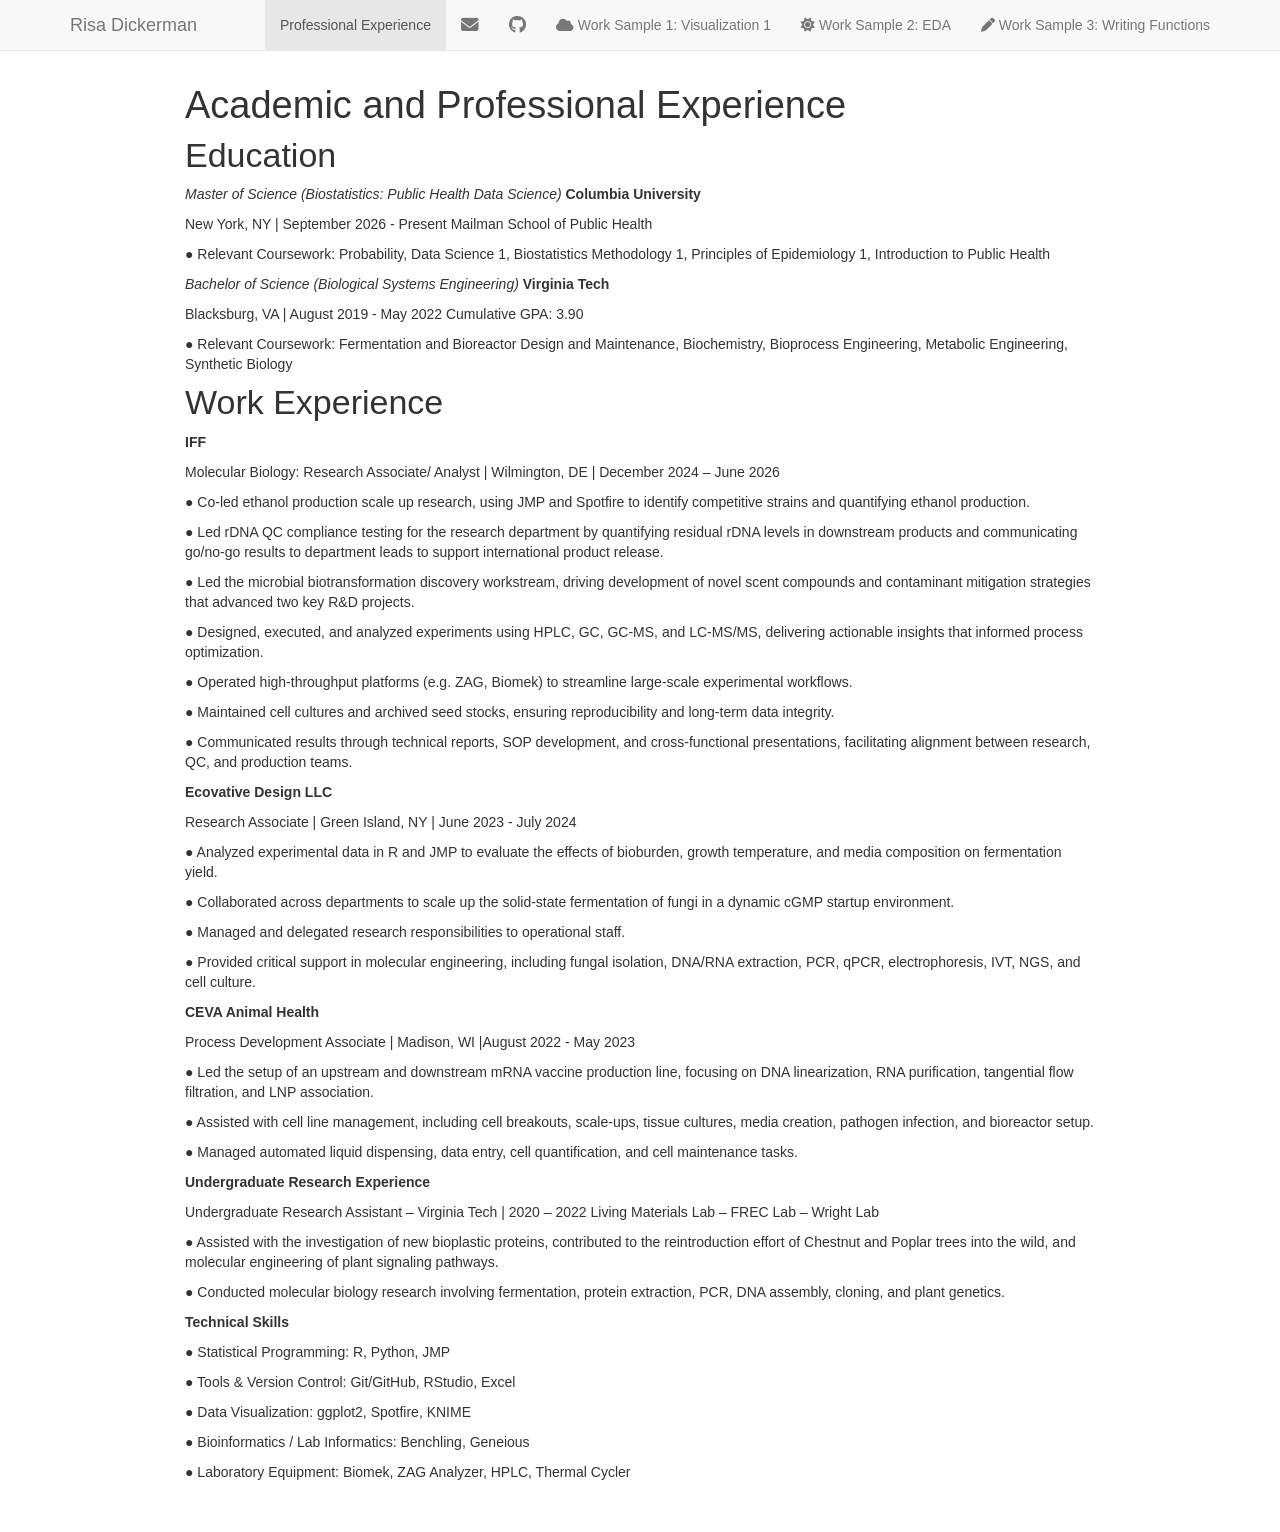
==== about.html @ ecbbe8eb "Problem 1: commit_initial" ====
<!DOCTYPE html>

<html>

<head>

<meta charset="utf-8" />
<meta name="generator" content="pandoc" />
<meta http-equiv="X-UA-Compatible" content="IE=EDGE" />




<title>Academic and Professional Experience</title>

<script src="site_libs/header-attrs-2.32/header-attrs.js"></script>
<script src="site_libs/jquery-3.6.0/jquery-3.6.0.min.js"></script>
<meta name="viewport" content="width=device-width, initial-scale=1" />
<link href="site_libs/bootstrap-3.3.5/css/bootstrap.min.css" rel="stylesheet" />
<script src="site_libs/bootstrap-3.3.5/js/bootstrap.min.js"></script>
<script src="site_libs/bootstrap-3.3.5/shim/html5shiv.min.js"></script>
<script src="site_libs/bootstrap-3.3.5/shim/respond.min.js"></script>
<style>h1 {font-size: 34px;}
       h1.title {font-size: 38px;}
       h2 {font-size: 30px;}
       h3 {font-size: 24px;}
       h4 {font-size: 18px;}
       h5 {font-size: 16px;}
       h6 {font-size: 12px;}
       code {color: inherit; background-color: rgba(0, 0, 0, 0.04);}
       pre:not([class]) { background-color: white }</style>
<script src="site_libs/navigation-1.1/tabsets.js"></script>
<link href="site_libs/highlightjs-9.12.0/default.css" rel="stylesheet" />
<script src="site_libs/highlightjs-9.12.0/highlight.js"></script>
<link href="site_libs/font-awesome-6.5.2/css/all.min.css" rel="stylesheet" />
<link href="site_libs/font-awesome-6.5.2/css/v4-shims.min.css" rel="stylesheet" />

<style type="text/css">
  code{white-space: pre-wrap;}
  span.smallcaps{font-variant: small-caps;}
  span.underline{text-decoration: underline;}
  div.column{display: inline-block; vertical-align: top; width: 50%;}
  div.hanging-indent{margin-left: 1.5em; text-indent: -1.5em;}
  ul.task-list{list-style: none;}
    </style>

<style type="text/css">code{white-space: pre;}</style>
<script type="text/javascript">
if (window.hljs) {
  hljs.configure({languages: []});
  hljs.initHighlightingOnLoad();
  if (document.readyState && document.readyState === "complete") {
    window.setTimeout(function() { hljs.initHighlighting(); }, 0);
  }
}
</script>









<style type = "text/css">
.main-container {
  max-width: 940px;
  margin-left: auto;
  margin-right: auto;
}
img {
  max-width:100%;
}
.tabbed-pane {
  padding-top: 12px;
}
.html-widget {
  margin-bottom: 20px;
}
button.code-folding-btn:focus {
  outline: none;
}
summary {
  display: list-item;
}
details > summary > p:only-child {
  display: inline;
}
pre code {
  padding: 0;
}
</style>


<style type="text/css">
.dropdown-submenu {
  position: relative;
}
.dropdown-submenu>.dropdown-menu {
  top: 0;
  left: 100%;
  margin-top: -6px;
  margin-left: -1px;
  border-radius: 0 6px 6px 6px;
}
.dropdown-submenu:hover>.dropdown-menu {
  display: block;
}
.dropdown-submenu>a:after {
  display: block;
  content: " ";
  float: right;
  width: 0;
  height: 0;
  border-color: transparent;
  border-style: solid;
  border-width: 5px 0 5px 5px;
  border-left-color: #cccccc;
  margin-top: 5px;
  margin-right: -10px;
}
.dropdown-submenu:hover>a:after {
  border-left-color: #adb5bd;
}
.dropdown-submenu.pull-left {
  float: none;
}
.dropdown-submenu.pull-left>.dropdown-menu {
  left: -100%;
  margin-left: 10px;
  border-radius: 6px 0 6px 6px;
}
</style>

<script type="text/javascript">
// manage active state of menu based on current page
$(document).ready(function () {
  // active menu anchor
  href = window.location.pathname
  href = href.substr(href.lastIndexOf('/') + 1)
  if (href === "")
    href = "index.html";
  var menuAnchor = $('a[href="' + href + '"]');

  // mark the anchor link active (and if it's in a dropdown, also mark that active)
  var dropdown = menuAnchor.closest('li.dropdown');
  if (window.bootstrap) { // Bootstrap 4+
    menuAnchor.addClass('active');
    dropdown.find('> .dropdown-toggle').addClass('active');
  } else { // Bootstrap 3
    menuAnchor.parent().addClass('active');
    dropdown.addClass('active');
  }

  // Navbar adjustments
  var navHeight = $(".navbar").first().height() + 15;
  var style = document.createElement('style');
  var pt = "padding-top: " + navHeight + "px; ";
  var mt = "margin-top: -" + navHeight + "px; ";
  var css = "";
  // offset scroll position for anchor links (for fixed navbar)
  for (var i = 1; i <= 6; i++) {
    css += ".section h" + i + "{ " + pt + mt + "}\n";
  }
  style.innerHTML = "body {" + pt + "padding-bottom: 40px; }\n" + css;
  document.head.appendChild(style);
});
</script>

<!-- tabsets -->

<style type="text/css">
.tabset-dropdown > .nav-tabs {
  display: inline-table;
  max-height: 500px;
  min-height: 44px;
  overflow-y: auto;
  border: 1px solid #ddd;
  border-radius: 4px;
}

.tabset-dropdown > .nav-tabs > li.active:before, .tabset-dropdown > .nav-tabs.nav-tabs-open:before {
  content: "\e259";
  font-family: 'Glyphicons Halflings';
  display: inline-block;
  padding: 10px;
  border-right: 1px solid #ddd;
}

.tabset-dropdown > .nav-tabs.nav-tabs-open > li.active:before {
  content: "\e258";
  font-family: 'Glyphicons Halflings';
  border: none;
}

.tabset-dropdown > .nav-tabs > li.active {
  display: block;
}

.tabset-dropdown > .nav-tabs > li > a,
.tabset-dropdown > .nav-tabs > li > a:focus,
.tabset-dropdown > .nav-tabs > li > a:hover {
  border: none;
  display: inline-block;
  border-radius: 4px;
  background-color: transparent;
}

.tabset-dropdown > .nav-tabs.nav-tabs-open > li {
  display: block;
  float: none;
}

.tabset-dropdown > .nav-tabs > li {
  display: none;
}
</style>

<!-- code folding -->




</head>

<body>


<div class="container-fluid main-container">




<div class="navbar navbar-default  navbar-fixed-top" role="navigation">
  <div class="container">
    <div class="navbar-header">
      <button type="button" class="navbar-toggle collapsed" data-toggle="collapse" data-bs-toggle="collapse" data-target="#navbar" data-bs-target="#navbar">
        <span class="icon-bar"></span>
        <span class="icon-bar"></span>
        <span class="icon-bar"></span>
      </button>
      <a class="navbar-brand" href="index.html">Risa Dickerman</a>
    </div>
    <div id="navbar" class="navbar-collapse collapse">
      <ul class="nav navbar-nav">
        
      </ul>
      <ul class="nav navbar-nav navbar-right">
        <li>
  <a href="about.html">Professional Experience</a>
</li>
<li>
  <a href="mailto:&lt;ryd2106@cumc.columbia.edu&gt;">
    <span class="fa fa-envelope fa-lg"></span>
     
  </a>
</li>
<li>
  <a href="http://github.com/risadickerman/">
    <span class="fa fa-github fa-lg"></span>
     
  </a>
</li>
<li>
  <a href="https://github.com/risadickerman/visualization_1">
    <span class="fa fa-solid fa-cloud"></span>
     
    Work Sample 1: Visualization 1
  </a>
</li>
<li>
  <a href="https://github.com/risadickerman/viz_and_eda">
    <span class="fa fa-solid fa-sun"></span>
     
    Work Sample 2: EDA
  </a>
</li>
<li>
  <a href="https://github.com/risadickerman/writing_functions">
    <span class="fa fa-solid fa-pen"></span>
     
    Work Sample 3: Writing Functions
  </a>
</li>
      </ul>
    </div><!--/.nav-collapse -->
  </div><!--/.container -->
</div><!--/.navbar -->

<div id="header">



<h1 class="title toc-ignore">Academic and Professional Experience</h1>

</div>


<div id="education" class="section level1">
<h1>Education</h1>
<p><em>Master of Science (Biostatistics: Public Health Data
Science)</em> <strong>Columbia University</strong></p>
<p>New York, NY | September 2026 - Present Mailman School of Public
Health</p>
<p>● Relevant Coursework: Probability, Data Science 1, Biostatistics
Methodology 1, Principles of Epidemiology 1, Introduction to Public
Health</p>
<p><em>Bachelor of Science (Biological Systems Engineering)</em>
<strong>Virginia Tech</strong></p>
<p>Blacksburg, VA | August 2019 - May 2022 Cumulative GPA: 3.90</p>
<p>● Relevant Coursework: Fermentation and Bioreactor Design and
Maintenance, Biochemistry, Bioprocess Engineering, Metabolic
Engineering, Synthetic Biology</p>
</div>
<div id="work-experience" class="section level1">
<h1>Work Experience</h1>
<p><strong>IFF</strong></p>
<p>Molecular Biology: Research Associate/ Analyst | Wilmington, DE |
December 2024 – June 2026</p>
<p>● Co-led ethanol production scale up research, using JMP and Spotfire
to identify competitive strains and quantifying ethanol production.</p>
<p>● Led rDNA QC compliance testing for the research department by
quantifying residual rDNA levels in downstream products and
communicating go/no-go results to department leads to support
international product release.</p>
<p>● Led the microbial biotransformation discovery workstream, driving
development of novel scent compounds and contaminant mitigation
strategies that advanced two key R&amp;D projects.</p>
<p>● Designed, executed, and analyzed experiments using HPLC, GC, GC-MS,
and LC-MS/MS, delivering actionable insights that informed process
optimization.</p>
<p>● Operated high-throughput platforms (e.g. ZAG, Biomek) to streamline
large-scale experimental workflows.</p>
<p>● Maintained cell cultures and archived seed stocks, ensuring
reproducibility and long-term data integrity.</p>
<p>● Communicated results through technical reports, SOP development,
and cross-functional presentations, facilitating alignment between
research, QC, and production teams.</p>
<p><strong>Ecovative Design LLC</strong></p>
<p>Research Associate | Green Island, NY | June 2023 - July 2024</p>
<p>● Analyzed experimental data in R and JMP to evaluate the effects of
bioburden, growth temperature, and media composition on fermentation
yield.</p>
<p>● Collaborated across departments to scale up the solid-state
fermentation of fungi in a dynamic cGMP startup environment.</p>
<p>● Managed and delegated research responsibilities to operational
staff.</p>
<p>● Provided critical support in molecular engineering, including
fungal isolation, DNA/RNA extraction, PCR, qPCR, electrophoresis, IVT,
NGS, and cell culture.</p>
<p><strong>CEVA Animal Health</strong></p>
<p>Process Development Associate | Madison, WI |August 2022 - May
2023</p>
<p>● Led the setup of an upstream and downstream mRNA vaccine production
line, focusing on DNA linearization, RNA purification, tangential flow
filtration, and LNP association.</p>
<p>● Assisted with cell line management, including cell breakouts,
scale-ups, tissue cultures, media creation, pathogen infection, and
bioreactor setup.</p>
<p>● Managed automated liquid dispensing, data entry, cell
quantification, and cell maintenance tasks.</p>
<p><strong>Undergraduate Research Experience</strong></p>
<p>Undergraduate Research Assistant – Virginia Tech | 2020 – 2022 Living
Materials Lab – FREC Lab – Wright Lab</p>
<p>● Assisted with the investigation of new bioplastic proteins,
contributed to the reintroduction effort of Chestnut and Poplar trees
into the wild, and molecular engineering of plant signaling
pathways.</p>
<p>● Conducted molecular biology research involving fermentation,
protein extraction, PCR, DNA assembly, cloning, and plant genetics.</p>
<p><strong>Technical Skills</strong></p>
<p>● Statistical Programming: R, Python, JMP</p>
<p>● Tools &amp; Version Control: Git/GitHub, RStudio, Excel</p>
<p>● Data Visualization: ggplot2, Spotfire, KNIME</p>
<p>● Bioinformatics / Lab Informatics: Benchling, Geneious</p>
<p>● Laboratory Equipment: Biomek, ZAG Analyzer, HPLC, Thermal
Cycler</p>
</div>




</div>

<script>

// add bootstrap table styles to pandoc tables
function bootstrapStylePandocTables() {
  $('tr.odd').parent('tbody').parent('table').addClass('table table-condensed');
}
$(document).ready(function () {
  bootstrapStylePandocTables();
});


</script>

<!-- tabsets -->

<script>
$(document).ready(function () {
  window.buildTabsets("TOC");
});

$(document).ready(function () {
  $('.tabset-dropdown > .nav-tabs > li').click(function () {
    $(this).parent().toggleClass('nav-tabs-open');
  });
});
</script>

<!-- code folding -->


<!-- dynamically load mathjax for compatibility with self-contained -->
<script>
  (function () {
    var script = document.createElement("script");
    script.type = "text/javascript";
    script.src  = "https://mathjax.rstudio.com/latest/MathJax.js?config=TeX-AMS-MML_HTMLorMML";
    document.getElementsByTagName("head")[0].appendChild(script);
  })();
</script>

</body>
</html>
---- site_libs/highlightjs-9.12.0/default.css ----
.hljs-literal {
  color: #990073;
}

.hljs-number {
  color: #099;
}

.hljs-comment {
  color: #998;
  font-style: italic;
}

.hljs-keyword {
  color: #900;
  font-weight: bold;
}

.hljs-string {
  color: #d14;
}
---- site_libs/font-awesome-6.5.2/css/v4-shims.min.css ----
/*!
 * Font Awesome Free 6.5.2 by @fontawesome - https://fontawesome.com
 * License - https://fontawesome.com/license/free (Icons: CC BY 4.0, Fonts: SIL OFL 1.1, Code: MIT License)
 * Copyright 2024 Fonticons, Inc.
 */
.fa.fa-glass:before{content:"\f000"}.fa.fa-envelope-o{font-family:"Font Awesome 6 Free";font-weight:400}.fa.fa-envelope-o:before{content:"\f0e0"}.fa.fa-star-o{font-family:"Font Awesome 6 Free";font-weight:400}.fa.fa-star-o:before{content:"\f005"}.fa.fa-close:before,.fa.fa-remove:before{content:"\f00d"}.fa.fa-gear:before{content:"\f013"}.fa.fa-trash-o{font-family:"Font Awesome 6 Free";font-weight:400}.fa.fa-trash-o:before{content:"\f2ed"}.fa.fa-home:before{content:"\f015"}.fa.fa-file-o{font-family:"Font Awesome 6 Free";font-weight:400}.fa.fa-file-o:before{content:"\f15b"}.fa.fa-clock-o{font-family:"Font Awesome 6 Free";font-weight:400}.fa.fa-clock-o:before{content:"\f017"}.fa.fa-arrow-circle-o-down{font-family:"Font Awesome 6 Free";font-weight:400}.fa.fa-arrow-circle-o-down:before{content:"\f358"}.fa.fa-arrow-circle-o-up{font-family:"Font Awesome 6 Free";font-weight:400}.fa.fa-arrow-circle-o-up:before{content:"\f35b"}.fa.fa-play-circle-o{font-family:"Font Awesome 6 Free";font-weight:400}.fa.fa-play-circle-o:before{content:"\f144"}.fa.fa-repeat:before,.fa.fa-rotate-right:before{content:"\f01e"}.fa.fa-refresh:before{content:"\f021"}.fa.fa-list-alt{font-family:"Font Awesome 6 Free";font-weight:400}.fa.fa-list-alt:before{content:"\f022"}.fa.fa-dedent:before{content:"\f03b"}.fa.fa-video-camera:before{content:"\f03d"}.fa.fa-picture-o{font-family:"Font Awesome 6 Free";font-weight:400}.fa.fa-picture-o:before{content:"\f03e"}.fa.fa-photo{font-family:"Font Awesome 6 Free";font-weight:400}.fa.fa-photo:before{content:"\f03e"}.fa.fa-image{font-family:"Font Awesome 6 Free";font-weight:400}.fa.fa-image:before{content:"\f03e"}.fa.fa-map-marker:before{content:"\f3c5"}.fa.fa-pencil-square-o{font-family:"Font Awesome 6 Free";font-weight:400}.fa.fa-pencil-square-o:before{content:"\f044"}.fa.fa-edit{font-family:"Font Awesome 6 Free";font-weight:400}.fa.fa-edit:before{content:"\f044"}.fa.fa-share-square-o:before{content:"\f14d"}.fa.fa-check-square-o{font-family:"Font Awesome 6 Free";font-weight:400}.fa.fa-check-square-o:before{content:"\f14a"}.fa.fa-arrows:before{content:"\f0b2"}.fa.fa-times-circle-o{font-family:"Font Awesome 6 Free";font-weight:400}.fa.fa-times-circle-o:before{content:"\f057"}.fa.fa-check-circle-o{font-family:"Font Awesome 6 Free";font-weight:400}.fa.fa-check-circle-o:before{content:"\f058"}.fa.fa-mail-forward:before{content:"\f064"}.fa.fa-expand:before{content:"\f424"}.fa.fa-compress:before{content:"\f422"}.fa.fa-eye,.fa.fa-eye-slash{font-family:"Font Awesome 6 Free";font-weight:400}.fa.fa-warning:before{content:"\f071"}.fa.fa-calendar:before{content:"\f073"}.fa.fa-arrows-v:before{content:"\f338"}.fa.fa-arrows-h:before{content:"\f337"}.fa.fa-bar-chart-o:before,.fa.fa-bar-chart:before{content:"\e0e3"}.fa.fa-twitter-square{font-family:"Font Awesome 6 Brands";font-weight:400}.fa.fa-twitter-square:before{content:"\f081"}.fa.fa-facebook-square{font-family:"Font Awesome 6 Brands";font-weight:400}.fa.fa-facebook-square:before{content:"\f082"}.fa.fa-gears:before{content:"\f085"}.fa.fa-thumbs-o-up{font-family:"Font Awesome 6 Free";font-weight:400}.fa.fa-thumbs-o-up:before{content:"\f164"}.fa.fa-thumbs-o-down{font-family:"Font Awesome 6 Free";font-weight:400}.fa.fa-thumbs-o-down:before{content:"\f165"}.fa.fa-heart-o{font-family:"Font Awesome 6 Free";font-weight:400}.fa.fa-heart-o:before{content:"\f004"}.fa.fa-sign-out:before{content:"\f2f5"}.fa.fa-linkedin-square{font-family:"Font Awesome 6 Brands";font-weight:400}.fa.fa-linkedin-square:before{content:"\f08c"}.fa.fa-thumb-tack:before{content:"\f08d"}.fa.fa-external-link:before{content:"\f35d"}.fa.fa-sign-in:before{content:"\f2f6"}.fa.fa-github-square{font-family:"Font Awesome 6 Brands";font-weight:400}.fa.fa-github-square:before{content:"\f092"}.fa.fa-lemon-o{font-family:"Font Awesome 6 Free";font-weight:400}.fa.fa-lemon-o:before{content:"\f094"}.fa.fa-square-o{font-family:"Font Awesome 6 Free";font-weight:400}.fa.fa-square-o:before{content:"\f0c8"}.fa.fa-bookmark-o{font-family:"Font Awesome 6 Free";font-weight:400}.fa.fa-bookmark-o:before{content:"\f02e"}.fa.fa-facebook,.fa.fa-twitter{font-family:"Font Awesome 6 Brands";font-weight:400}.fa.fa-facebook:before{content:"\f39e"}.fa.fa-facebook-f{font-family:"Font Awesome 6 Brands";font-weight:400}.fa.fa-facebook-f:before{content:"\f39e"}.fa.fa-github{font-family:"Font Awesome 6 Brands";font-weight:400}.fa.fa-credit-card{font-family:"Font Awesome 6 Free";font-weight:400}.fa.fa-feed:before{content:"\f09e"}.fa.fa-hdd-o{font-family:"Font Awesome 6 Free";font-weight:400}.fa.fa-hdd-o:before{content:"\f0a0"}.fa.fa-hand-o-right{font-family:"Font Awesome 6 Free";font-weight:400}.fa.fa-hand-o-right:before{content:"\f0a4"}.fa.fa-hand-o-left{font-family:"Font Awesome 6 Free";font-weight:400}.fa.fa-hand-o-left:before{content:"\f0a5"}.fa.fa-hand-o-up{font-family:"Font Awesome 6 Free";font-weight:400}.fa.fa-hand-o-up:before{content:"\f0a6"}.fa.fa-hand-o-down{font-family:"Font Awesome 6 Free";font-weight:400}.fa.fa-hand-o-down:before{content:"\f0a7"}.fa.fa-globe:before{content:"\f57d"}.fa.fa-tasks:before{content:"\f828"}.fa.fa-arrows-alt:before{content:"\f31e"}.fa.fa-group:before{content:"\f0c0"}.fa.fa-chain:before{content:"\f0c1"}.fa.fa-cut:before{content:"\f0c4"}.fa.fa-files-o{font-family:"Font Awesome 6 Free";font-weight:400}.fa.fa-files-o:before{content:"\f0c5"}.fa.fa-floppy-o{font-family:"Font Awesome 6 Free";font-weight:400}.fa.fa-floppy-o:before{content:"\f0c7"}.fa.fa-save{font-family:"Font Awesome 6 Free";font-weight:400}.fa.fa-save:before{content:"\f0c7"}.fa.fa-navicon:before,.fa.fa-reorder:before{content:"\f0c9"}.fa.fa-magic:before{content:"\e2ca"}.fa.fa-pinterest,.fa.fa-pinterest-square{font-family:"Font Awesome 6 Brands";font-weight:400}.fa.fa-pinterest-square:before{content:"\f0d3"}.fa.fa-google-plus-square{font-family:"Font Awesome 6 Brands";font-weight:400}.fa.fa-google-plus-square:before{content:"\f0d4"}.fa.fa-google-plus{font-family:"Font Awesome 6 Brands";font-weight:400}.fa.fa-google-plus:before{content:"\f0d5"}.fa.fa-money:before{content:"\f3d1"}.fa.fa-unsorted:before{content:"\f0dc"}.fa.fa-sort-desc:before{content:"\f0dd"}.fa.fa-sort-asc:before{content:"\f0de"}.fa.fa-linkedin{font-family:"Font Awesome 6 Brands";font-weight:400}.fa.fa-linkedin:before{content:"\f0e1"}.fa.fa-rotate-left:before{content:"\f0e2"}.fa.fa-legal:before{content:"\f0e3"}.fa.fa-dashboard:before,.fa.fa-tachometer:before{content:"\f625"}.fa.fa-comment-o{font-family:"Font Awesome 6 Free";font-weight:400}.fa.fa-comment-o:before{content:"\f075"}.fa.fa-comments-o{font-family:"Font Awesome 6 Free";font-weight:400}.fa.fa-comments-o:before{content:"\f086"}.fa.fa-flash:before{content:"\f0e7"}.fa.fa-clipboard:before{content:"\f0ea"}.fa.fa-lightbulb-o{font-family:"Font Awesome 6 Free";font-weight:400}.fa.fa-lightbulb-o:before{content:"\f0eb"}.fa.fa-exchange:before{content:"\f362"}.fa.fa-cloud-download:before{content:"\f0ed"}.fa.fa-cloud-upload:before{content:"\f0ee"}.fa.fa-bell-o{font-family:"Font Awesome 6 Free";font-weight:400}.fa.fa-bell-o:before{content:"\f0f3"}.fa.fa-cutlery:before{content:"\f2e7"}.fa.fa-file-text-o{font-family:"Font Awesome 6 Free";font-weight:400}.fa.fa-file-text-o:before{content:"\f15c"}.fa.fa-building-o{font-family:"Font Awesome 6 Free";font-weight:400}.fa.fa-building-o:before{content:"\f1ad"}.fa.fa-hospital-o{font-family:"Font Awesome 6 Free";font-weight:400}.fa.fa-hospital-o:before{content:"\f0f8"}.fa.fa-tablet:before{content:"\f3fa"}.fa.fa-mobile-phone:before,.fa.fa-mobile:before{content:"\f3cd"}.fa.fa-circle-o{font-family:"Font Awesome 6 Free";font-weight:400}.fa.fa-circle-o:before{content:"\f111"}.fa.fa-mail-reply:before{content:"\f3e5"}.fa.fa-github-alt{font-family:"Font Awesome 6 Brands";font-weight:400}.fa.fa-folder-o{font-family:"Font Awesome 6 Free";font-weight:400}.fa.fa-folder-o:before{content:"\f07b"}.fa.fa-folder-open-o{font-family:"Font Awesome 6 Free";font-weight:400}.fa.fa-folder-open-o:before{content:"\f07c"}.fa.fa-smile-o{font-family:"Font Awesome 6 Free";font-weight:400}.fa.fa-smile-o:before{content:"\f118"}.fa.fa-frown-o{font-family:"Font Awesome 6 Free";font-weight:400}.fa.fa-frown-o:before{content:"\f119"}.fa.fa-meh-o{font-family:"Font Awesome 6 Free";font-weight:400}.fa.fa-meh-o:before{content:"\f11a"}.fa.fa-keyboard-o{font-family:"Font Awesome 6 Free";font-weight:400}.fa.fa-keyboard-o:before{content:"\f11c"}.fa.fa-flag-o{font-family:"Font Awesome 6 Free";font-weight:400}.fa.fa-flag-o:before{content:"\f024"}.fa.fa-mail-reply-all:before{content:"\f122"}.fa.fa-star-half-o{font-family:"Font Awesome 6 Free";font-weight:400}.fa.fa-star-half-o:before{content:"\f5c0"}.fa.fa-star-half-empty{font-family:"Font Awesome 6 Free";font-weight:400}.fa.fa-star-half-empty:before{content:"\f5c0"}.fa.fa-star-half-full{font-family:"Font Awesome 6 Free";font-weight:400}.fa.fa-star-half-full:before{content:"\f5c0"}.fa.fa-code-fork:before{content:"\f126"}.fa.fa-chain-broken:before,.fa.fa-unlink:before{content:"\f127"}.fa.fa-calendar-o{font-family:"Font Awesome 6 Free";font-weight:400}.fa.fa-calendar-o:before{content:"\f133"}.fa.fa-css3,.fa.fa-html5,.fa.fa-maxcdn{font-family:"Font Awesome 6 Brands";font-weight:400}.fa.fa-unlock-alt:before{content:"\f09c"}.fa.fa-minus-square-o{font-family:"Font Awesome 6 Free";font-weight:400}.fa.fa-minus-square-o:before{content:"\f146"}.fa.fa-level-up:before{content:"\f3bf"}.fa.fa-level-down:before{content:"\f3be"}.fa.fa-pencil-square:before{content:"\f14b"}.fa.fa-external-link-square:before{content:"\f360"}.fa.fa-compass{font-family:"Font Awesome 6 Free";font-weight:400}.fa.fa-caret-square-o-down{font-family:"Font Awesome 6 Free";font-weight:400}.fa.fa-caret-square-o-down:before{content:"\f150"}.fa.fa-toggle-down{font-family:"Font Awesome 6 Free";font-weight:400}.fa.fa-toggle-down:before{content:"\f150"}.fa.fa-caret-square-o-up{font-family:"Font Awesome 6 Free";font-weight:400}.fa.fa-caret-square-o-up:before{content:"\f151"}.fa.fa-toggle-up{font-family:"Font Awesome 6 Free";font-weight:400}.fa.fa-toggle-up:before{content:"\f151"}.fa.fa-caret-square-o-right{font-family:"Font Awesome 6 Free";font-weight:400}.fa.fa-caret-square-o-right:before{content:"\f152"}.fa.fa-toggle-right{font-family:"Font Awesome 6 Free";font-weight:400}.fa.fa-toggle-right:before{content:"\f152"}.fa.fa-eur:before,.fa.fa-euro:before{content:"\f153"}.fa.fa-gbp:before{content:"\f154"}.fa.fa-dollar:before,.fa.fa-usd:before{content:"\24"}.fa.fa-inr:before,.fa.fa-rupee:before{content:"\e1bc"}.fa.fa-cny:before,.fa.fa-jpy:before,.fa.fa-rmb:before,.fa.fa-yen:before{content:"\f157"}.fa.fa-rouble:before,.fa.fa-rub:before,.fa.fa-ruble:before{content:"\f158"}.fa.fa-krw:before,.fa.fa-won:before{content:"\f159"}.fa.fa-bitcoin,.fa.fa-btc{font-family:"Font Awesome 6 Brands";font-weight:400}.fa.fa-bitcoin:before{content:"\f15a"}.fa.fa-file-text:before{content:"\f15c"}.fa.fa-sort-alpha-asc:before{content:"\f15d"}.fa.fa-sort-alpha-desc:before{content:"\f881"}.fa.fa-sort-amount-asc:before{content:"\f884"}.fa.fa-sort-amount-desc:before{content:"\f160"}.fa.fa-sort-numeric-asc:before{content:"\f162"}.fa.fa-sort-numeric-desc:before{content:"\f886"}.fa.fa-youtube-square{font-family:"Font Awesome 6 Brands";font-weight:400}.fa.fa-youtube-square:before{content:"\f431"}.fa.fa-xing,.fa.fa-xing-square,.fa.fa-youtube{font-family:"Font Awesome 6 Brands";font-weight:400}.fa.fa-xing-square:before{content:"\f169"}.fa.fa-youtube-play{font-family:"Font Awesome 6 Brands";font-weight:400}.fa.fa-youtube-play:before{content:"\f167"}.fa.fa-adn,.fa.fa-bitbucket,.fa.fa-bitbucket-square,.fa.fa-dropbox,.fa.fa-flickr,.fa.fa-instagram,.fa.fa-stack-overflow{font-family:"Font Awesome 6 Brands";font-weight:400}.fa.fa-bitbucket-square:before{content:"\f171"}.fa.fa-tumblr,.fa.fa-tumblr-square{font-family:"Font Awesome 6 Brands";font-weight:400}.fa.fa-tumblr-square:before{content:"\f174"}.fa.fa-long-arrow-down:before{content:"\f309"}.fa.fa-long-arrow-up:before{content:"\f30c"}.fa.fa-long-arrow-left:before{content:"\f30a"}.fa.fa-long-arrow-right:before{content:"\f30b"}.fa.fa-android,.fa.fa-apple,.fa.fa-dribbble,.fa.fa-foursquare,.fa.fa-gittip,.fa.fa-gratipay,.fa.fa-linux,.fa.fa-skype,.fa.fa-trello,.fa.fa-windows{font-family:"Font Awesome 6 Brands";font-weight:400}.fa.fa-gittip:before{content:"\f184"}.fa.fa-sun-o{font-family:"Font Awesome 6 Free";font-weight:400}.fa.fa-sun-o:before{content:"\f185"}.fa.fa-moon-o{font-family:"Font Awesome 6 Free";font-weight:400}.fa.fa-moon-o:before{content:"\f186"}.fa.fa-pagelines,.fa.fa-renren,.fa.fa-stack-exchange,.fa.fa-vk,.fa.fa-weibo{font-family:"Font Awesome 6 Brands";font-weight:400}.fa.fa-arrow-circle-o-right{font-family:"Font Awesome 6 Free";font-weight:400}.fa.fa-arrow-circle-o-right:before{content:"\f35a"}.fa.fa-arrow-circle-o-left{font-family:"Font Awesome 6 Free";font-weight:400}.fa.fa-arrow-circle-o-left:before{content:"\f359"}.fa.fa-caret-square-o-left{font-family:"Font Awesome 6 Free";font-weight:400}.fa.fa-caret-square-o-left:before{content:"\f191"}.fa.fa-toggle-left{font-family:"Font Awesome 6 Free";font-weight:400}.fa.fa-toggle-left:before{content:"\f191"}.fa.fa-dot-circle-o{font-family:"Font Awesome 6 Free";font-weight:400}.fa.fa-dot-circle-o:before{content:"\f192"}.fa.fa-vimeo-square{font-family:"Font Awesome 6 Brands";font-weight:400}.fa.fa-vimeo-square:before{content:"\f194"}.fa.fa-try:before,.fa.fa-turkish-lira:before{content:"\e2bb"}.fa.fa-plus-square-o{font-family:"Font Awesome 6 Free";font-weight:400}.fa.fa-plus-square-o:before{content:"\f0fe"}.fa.fa-openid,.fa.fa-slack,.fa.fa-wordpress{font-family:"Font Awesome 6 Brands";font-weight:400}.fa.fa-bank:before,.fa.fa-institution:before{content:"\f19c"}.fa.fa-mortar-board:before{content:"\f19d"}.fa.fa-google,.fa.fa-reddit,.fa.fa-reddit-square,.fa.fa-yahoo{font-family:"Font Awesome 6 Brands";font-weight:400}.fa.fa-reddit-square:before{content:"\f1a2"}.fa.fa-behance,.fa.fa-behance-square,.fa.fa-delicious,.fa.fa-digg,.fa.fa-drupal,.fa.fa-joomla,.fa.fa-pied-piper-alt,.fa.fa-pied-piper-pp,.fa.fa-stumbleupon,.fa.fa-stumbleupon-circle{font-family:"Font Awesome 6 Brands";font-weight:400}.fa.fa-behance-square:before{content:"\f1b5"}.fa.fa-steam,.fa.fa-steam-square{font-family:"Font Awesome 6 Brands";font-weight:400}.fa.fa-steam-square:before{content:"\f1b7"}.fa.fa-automobile:before{content:"\f1b9"}.fa.fa-cab:before{content:"\f1ba"}.fa.fa-deviantart,.fa.fa-soundcloud,.fa.fa-spotify{font-family:"Font Awesome 6 Brands";font-weight:400}.fa.fa-file-pdf-o{font-family:"Font Awesome 6 Free";font-weight:400}.fa.fa-file-pdf-o:before{content:"\f1c1"}.fa.fa-file-word-o{font-family:"Font Awesome 6 Free";font-weight:400}.fa.fa-file-word-o:before{content:"\f1c2"}.fa.fa-file-excel-o{font-family:"Font Awesome 6 Free";font-weight:400}.fa.fa-file-excel-o:before{content:"\f1c3"}.fa.fa-file-powerpoint-o{font-family:"Font Awesome 6 Free";font-weight:400}.fa.fa-file-powerpoint-o:before{content:"\f1c4"}.fa.fa-file-image-o{font-family:"Font Awesome 6 Free";font-weight:400}.fa.fa-file-image-o:before{content:"\f1c5"}.fa.fa-file-photo-o{font-family:"Font Awesome 6 Free";font-weight:400}.fa.fa-file-photo-o:before{content:"\f1c5"}.fa.fa-file-picture-o{font-family:"Font Awesome 6 Free";font-weight:400}.fa.fa-file-picture-o:before{content:"\f1c5"}.fa.fa-file-archive-o{font-family:"Font Awesome 6 Free";font-weight:400}.fa.fa-file-archive-o:before{content:"\f1c6"}.fa.fa-file-zip-o{font-family:"Font Awesome 6 Free";font-weight:400}.fa.fa-file-zip-o:before{content:"\f1c6"}.fa.fa-file-audio-o{font-family:"Font Awesome 6 Free";font-weight:400}.fa.fa-file-audio-o:before{content:"\f1c7"}.fa.fa-file-sound-o{font-family:"Font Awesome 6 Free";font-weight:400}.fa.fa-file-sound-o:before{content:"\f1c7"}.fa.fa-file-video-o{font-family:"Font Awesome 6 Free";font-weight:400}.fa.fa-file-video-o:before{content:"\f1c8"}.fa.fa-file-movie-o{font-family:"Font Awesome 6 Free";font-weight:400}.fa.fa-file-movie-o:before{content:"\f1c8"}.fa.fa-file-code-o{font-family:"Font Awesome 6 Free";font-weight:400}.fa.fa-file-code-o:before{content:"\f1c9"}.fa.fa-codepen,.fa.fa-jsfiddle,.fa.fa-vine{font-family:"Font Awesome 6 Brands";font-weight:400}.fa.fa-life-bouy:before,.fa.fa-life-buoy:before,.fa.fa-life-saver:before,.fa.fa-support:before{content:"\f1cd"}.fa.fa-circle-o-notch:before{content:"\f1ce"}.fa.fa-ra,.fa.fa-rebel{font-family:"Font Awesome 6 Brands";font-weight:400}.fa.fa-ra:before{content:"\f1d0"}.fa.fa-resistance{font-family:"Font Awesome 6 Brands";font-weight:400}.fa.fa-resistance:before{content:"\f1d0"}.fa.fa-empire,.fa.fa-ge{font-family:"Font Awesome 6 Brands";font-weight:400}.fa.fa-ge:before{content:"\f1d1"}.fa.fa-git-square{font-family:"Font Awesome 6 Brands";font-weight:400}.fa.fa-git-square:before{content:"\f1d2"}.fa.fa-git,.fa.fa-hacker-news,.fa.fa-y-combinator-square{font-family:"Font Awesome 6 Brands";font-weight:400}.fa.fa-y-combinator-square:before{content:"\f1d4"}.fa.fa-yc-square{font-family:"Font Awesome 6 Brands";font-weight:400}.fa.fa-yc-square:before{content:"\f1d4"}.fa.fa-qq,.fa.fa-tencent-weibo,.fa.fa-wechat,.fa.fa-weixin{font-family:"Font Awesome 6 Brands";font-weight:400}.fa.fa-wechat:before{content:"\f1d7"}.fa.fa-send:before{content:"\f1d8"}.fa.fa-paper-plane-o{font-family:"Font Awesome 6 Free";font-weight:400}.fa.fa-paper-plane-o:before{content:"\f1d8"}.fa.fa-send-o{font-family:"Font Awesome 6 Free";font-weight:400}.fa.fa-send-o:before{content:"\f1d8"}.fa.fa-circle-thin{font-family:"Font Awesome 6 Free";font-weight:400}.fa.fa-circle-thin:before{content:"\f111"}.fa.fa-header:before{content:"\f1dc"}.fa.fa-futbol-o{font-family:"Font Awesome 6 Free";font-weight:400}.fa.fa-futbol-o:before{content:"\f1e3"}.fa.fa-soccer-ball-o{font-family:"Font Awesome 6 Free";font-weight:400}.fa.fa-soccer-ball-o:before{content:"\f1e3"}.fa.fa-slideshare,.fa.fa-twitch,.fa.fa-yelp{font-family:"Font Awesome 6 Brands";font-weight:400}.fa.fa-newspaper-o{font-family:"Font Awesome 6 Free";font-weight:400}.fa.fa-newspaper-o:before{content:"\f1ea"}.fa.fa-cc-amex,.fa.fa-cc-discover,.fa.fa-cc-mastercard,.fa.fa-cc-paypal,.fa.fa-cc-stripe,.fa.fa-cc-visa,.fa.fa-google-wallet,.fa.fa-paypal{font-family:"Font Awesome 6 Brands";font-weight:400}.fa.fa-bell-slash-o{font-family:"Font Awesome 6 Free";font-weight:400}.fa.fa-bell-slash-o:before{content:"\f1f6"}.fa.fa-trash:before{content:"\f2ed"}.fa.fa-copyright{font-family:"Font Awesome 6 Free";font-weight:400}.fa.fa-eyedropper:before{content:"\f1fb"}.fa.fa-area-chart:before{content:"\f1fe"}.fa.fa-pie-chart:before{content:"\f200"}.fa.fa-line-chart:before{content:"\f201"}.fa.fa-lastfm,.fa.fa-lastfm-square{font-family:"Font Awesome 6 Brands";font-weight:400}.fa.fa-lastfm-square:before{content:"\f203"}.fa.fa-angellist,.fa.fa-ioxhost{font-family:"Font Awesome 6 Brands";font-weight:400}.fa.fa-cc{font-family:"Font Awesome 6 Free";font-weight:400}.fa.fa-cc:before{content:"\f20a"}.fa.fa-ils:before,.fa.fa-shekel:before,.fa.fa-sheqel:before{content:"\f20b"}.fa.fa-buysellads,.fa.fa-connectdevelop,.fa.fa-dashcube,.fa.fa-forumbee,.fa.fa-leanpub,.fa.fa-sellsy,.fa.fa-shirtsinbulk,.fa.fa-simplybuilt,.fa.fa-skyatlas{font-family:"Font Awesome 6 Brands";font-weight:400}.fa.fa-diamond{font-family:"Font Awesome 6 Free";font-weight:400}.fa.fa-diamond:before{content:"\f3a5"}.fa.fa-intersex:before,.fa.fa-transgender:before{content:"\f224"}.fa.fa-transgender-alt:before{content:"\f225"}.fa.fa-facebook-official{font-family:"Font Awesome 6 Brands";font-weight:400}.fa.fa-facebook-official:before{content:"\f09a"}.fa.fa-pinterest-p,.fa.fa-whatsapp{font-family:"Font Awesome 6 Brands";font-weight:400}.fa.fa-hotel:before{content:"\f236"}.fa.fa-medium,.fa.fa-viacoin,.fa.fa-y-combinator,.fa.fa-yc{font-family:"Font Awesome 6 Brands";font-weight:400}.fa.fa-yc:before{content:"\f23b"}.fa.fa-expeditedssl,.fa.fa-opencart,.fa.fa-optin-monster{font-family:"Font Awesome 6 Brands";font-weight:400}.fa.fa-battery-4:before,.fa.fa-battery:before{content:"\f240"}.fa.fa-battery-3:before{content:"\f241"}.fa.fa-battery-2:before{content:"\f242"}.fa.fa-battery-1:before{content:"\f243"}.fa.fa-battery-0:before{content:"\f244"}.fa.fa-object-group,.fa.fa-object-ungroup,.fa.fa-sticky-note-o{font-family:"Font Awesome 6 Free";font-weight:400}.fa.fa-sticky-note-o:before{content:"\f249"}.fa.fa-cc-diners-club,.fa.fa-cc-jcb{font-family:"Font Awesome 6 Brands";font-weight:400}.fa.fa-clone{font-family:"Font Awesome 6 Free";font-weight:400}.fa.fa-hourglass-o:before{content:"\f254"}.fa.fa-hourglass-1:before{content:"\f251"}.fa.fa-hourglass-2:before{content:"\f252"}.fa.fa-hourglass-3:before{content:"\f253"}.fa.fa-hand-rock-o{font-family:"Font Awesome 6 Free";font-weight:400}.fa.fa-hand-rock-o:before{content:"\f255"}.fa.fa-hand-grab-o{font-family:"Font Awesome 6 Free";font-weight:400}.fa.fa-hand-grab-o:before{content:"\f255"}.fa.fa-hand-paper-o{font-family:"Font Awesome 6 Free";font-weight:400}.fa.fa-hand-paper-o:before{content:"\f256"}.fa.fa-hand-stop-o{font-family:"Font Awesome 6 Free";font-weight:400}.fa.fa-hand-stop-o:before{content:"\f256"}.fa.fa-hand-scissors-o{font-family:"Font Awesome 6 Free";font-weight:400}.fa.fa-hand-scissors-o:before{content:"\f257"}.fa.fa-hand-lizard-o{font-family:"Font Awesome 6 Free";font-weight:400}.fa.fa-hand-lizard-o:before{content:"\f258"}.fa.fa-hand-spock-o{font-family:"Font Awesome 6 Free";font-weight:400}.fa.fa-hand-spock-o:before{content:"\f259"}.fa.fa-hand-pointer-o{font-family:"Font Awesome 6 Free";font-weight:400}.fa.fa-hand-pointer-o:before{content:"\f25a"}.fa.fa-hand-peace-o{font-family:"Font Awesome 6 Free";font-weight:400}.fa.fa-hand-peace-o:before{content:"\f25b"}.fa.fa-registered{font-family:"Font Awesome 6 Free";font-weight:400}.fa.fa-creative-commons,.fa.fa-gg,.fa.fa-gg-circle,.fa.fa-odnoklassniki,.fa.fa-odnoklassniki-square{font-family:"Font Awesome 6 Brands";font-weight:400}.fa.fa-odnoklassniki-square:before{content:"\f264"}.fa.fa-chrome,.fa.fa-firefox,.fa.fa-get-pocket,.fa.fa-internet-explorer,.fa.fa-opera,.fa.fa-safari,.fa.fa-wikipedia-w{font-family:"Font Awesome 6 Brands";font-weight:400}.fa.fa-television:before{content:"\f26c"}.fa.fa-500px,.fa.fa-amazon,.fa.fa-contao{font-family:"Font Awesome 6 Brands";font-weight:400}.fa.fa-calendar-plus-o{font-family:"Font Awesome 6 Free";font-weight:400}.fa.fa-calendar-plus-o:before{content:"\f271"}.fa.fa-calendar-minus-o{font-family:"Font Awesome 6 Free";font-weight:400}.fa.fa-calendar-minus-o:before{content:"\f272"}.fa.fa-calendar-times-o{font-family:"Font Awesome 6 Free";font-weight:400}.fa.fa-calendar-times-o:before{content:"\f273"}.fa.fa-calendar-check-o{font-family:"Font Awesome 6 Free";font-weight:400}.fa.fa-calendar-check-o:before{content:"\f274"}.fa.fa-map-o{font-family:"Font Awesome 6 Free";font-weight:400}.fa.fa-map-o:before{content:"\f279"}.fa.fa-commenting:before{content:"\f4ad"}.fa.fa-commenting-o{font-family:"Font Awesome 6 Free";font-weight:400}.fa.fa-commenting-o:before{content:"\f4ad"}.fa.fa-houzz,.fa.fa-vimeo{font-family:"Font Awesome 6 Brands";font-weight:400}.fa.fa-vimeo:before{content:"\f27d"}.fa.fa-black-tie,.fa.fa-edge,.fa.fa-fonticons,.fa.fa-reddit-alien{font-family:"Font Awesome 6 Brands";font-weight:400}.fa.fa-credit-card-alt:before{content:"\f09d"}.fa.fa-codiepie,.fa.fa-fort-awesome,.fa.fa-mixcloud,.fa.fa-modx,.fa.fa-product-hunt,.fa.fa-scribd,.fa.fa-usb{font-family:"Font Awesome 6 Brands";font-weight:400}.fa.fa-pause-circle-o{font-family:"Font Awesome 6 Free";font-weight:400}.fa.fa-pause-circle-o:before{content:"\f28b"}.fa.fa-stop-circle-o{font-family:"Font Awesome 6 Free";font-weight:400}.fa.fa-stop-circle-o:before{content:"\f28d"}.fa.fa-bluetooth,.fa.fa-bluetooth-b,.fa.fa-envira,.fa.fa-gitlab,.fa.fa-wheelchair-alt,.fa.fa-wpbeginner,.fa.fa-wpforms{font-family:"Font Awesome 6 Brands";font-weight:400}.fa.fa-wheelchair-alt:before{content:"\f368"}.fa.fa-question-circle-o{font-family:"Font Awesome 6 Free";font-weight:400}.fa.fa-question-circle-o:before{content:"\f059"}.fa.fa-volume-control-phone:before{content:"\f2a0"}.fa.fa-asl-interpreting:before{content:"\f2a3"}.fa.fa-deafness:before,.fa.fa-hard-of-hearing:before{content:"\f2a4"}.fa.fa-glide,.fa.fa-glide-g{font-family:"Font Awesome 6 Brands";font-weight:400}.fa.fa-signing:before{content:"\f2a7"}.fa.fa-viadeo,.fa.fa-viadeo-square{font-family:"Font Awesome 6 Brands";font-weight:400}.fa.fa-viadeo-square:before{content:"\f2aa"}.fa.fa-snapchat,.fa.fa-snapchat-ghost{font-family:"Font Awesome 6 Brands";font-weight:400}.fa.fa-snapchat-ghost:before{content:"\f2ab"}.fa.fa-snapchat-square{font-family:"Font Awesome 6 Brands";font-weight:400}.fa.fa-snapchat-square:before{content:"\f2ad"}.fa.fa-first-order,.fa.fa-google-plus-official,.fa.fa-pied-piper,.fa.fa-themeisle,.fa.fa-yoast{font-family:"Font Awesome 6 Brands";font-weight:400}.fa.fa-google-plus-official:before{content:"\f2b3"}.fa.fa-google-plus-circle{font-family:"Font Awesome 6 Brands";font-weight:400}.fa.fa-google-plus-circle:before{content:"\f2b3"}.fa.fa-fa,.fa.fa-font-awesome{font-family:"Font Awesome 6 Brands";font-weight:400}.fa.fa-fa:before{content:"\f2b4"}.fa.fa-handshake-o{font-family:"Font Awesome 6 Free";font-weight:400}.fa.fa-handshake-o:before{content:"\f2b5"}.fa.fa-envelope-open-o{font-family:"Font Awesome 6 Free";font-weight:400}.fa.fa-envelope-open-o:before{content:"\f2b6"}.fa.fa-linode{font-family:"Font Awesome 6 Brands";font-weight:400}.fa.fa-address-book-o{font-family:"Font Awesome 6 Free";font-weight:400}.fa.fa-address-book-o:before{content:"\f2b9"}.fa.fa-vcard:before{content:"\f2bb"}.fa.fa-address-card-o{font-family:"Font Awesome 6 Free";font-weight:400}.fa.fa-address-card-o:before{content:"\f2bb"}.fa.fa-vcard-o{font-family:"Font Awesome 6 Free";font-weight:400}.fa.fa-vcard-o:before{content:"\f2bb"}.fa.fa-user-circle-o{font-family:"Font Awesome 6 Free";font-weight:400}.fa.fa-user-circle-o:before{content:"\f2bd"}.fa.fa-user-o{font-family:"Font Awesome 6 Free";font-weight:400}.fa.fa-user-o:before{content:"\f007"}.fa.fa-id-badge{font-family:"Font Awesome 6 Free";font-weight:400}.fa.fa-drivers-license:before{content:"\f2c2"}.fa.fa-id-card-o{font-family:"Font Awesome 6 Free";font-weight:400}.fa.fa-id-card-o:before{content:"\f2c2"}.fa.fa-drivers-license-o{font-family:"Font Awesome 6 Free";font-weight:400}.fa.fa-drivers-license-o:before{content:"\f2c2"}.fa.fa-free-code-camp,.fa.fa-quora,.fa.fa-telegram{font-family:"Font Awesome 6 Brands";font-weight:400}.fa.fa-thermometer-4:before,.fa.fa-thermometer:before{content:"\f2c7"}.fa.fa-thermometer-3:before{content:"\f2c8"}.fa.fa-thermometer-2:before{content:"\f2c9"}.fa.fa-thermometer-1:before{content:"\f2ca"}.fa.fa-thermometer-0:before{content:"\f2cb"}.fa.fa-bathtub:before,.fa.fa-s15:before{content:"\f2cd"}.fa.fa-window-maximize,.fa.fa-window-restore{font-family:"Font Awesome 6 Free";font-weight:400}.fa.fa-times-rectangle:before{content:"\f410"}.fa.fa-window-close-o{font-family:"Font Awesome 6 Free";font-weight:400}.fa.fa-window-close-o:before{content:"\f410"}.fa.fa-times-rectangle-o{font-family:"Font Awesome 6 Free";font-weight:400}.fa.fa-times-rectangle-o:before{content:"\f410"}.fa.fa-bandcamp,.fa.fa-eercast,.fa.fa-etsy,.fa.fa-grav,.fa.fa-imdb,.fa.fa-ravelry{font-family:"Font Awesome 6 Brands";font-weight:400}.fa.fa-eercast:before{content:"\f2da"}.fa.fa-snowflake-o{font-family:"Font Awesome 6 Free";font-weight:400}.fa.fa-snowflake-o:before{content:"\f2dc"}.fa.fa-meetup,.fa.fa-superpowers,.fa.fa-wpexplorer{font-family:"Font Awesome 6 Brands";font-weight:400}
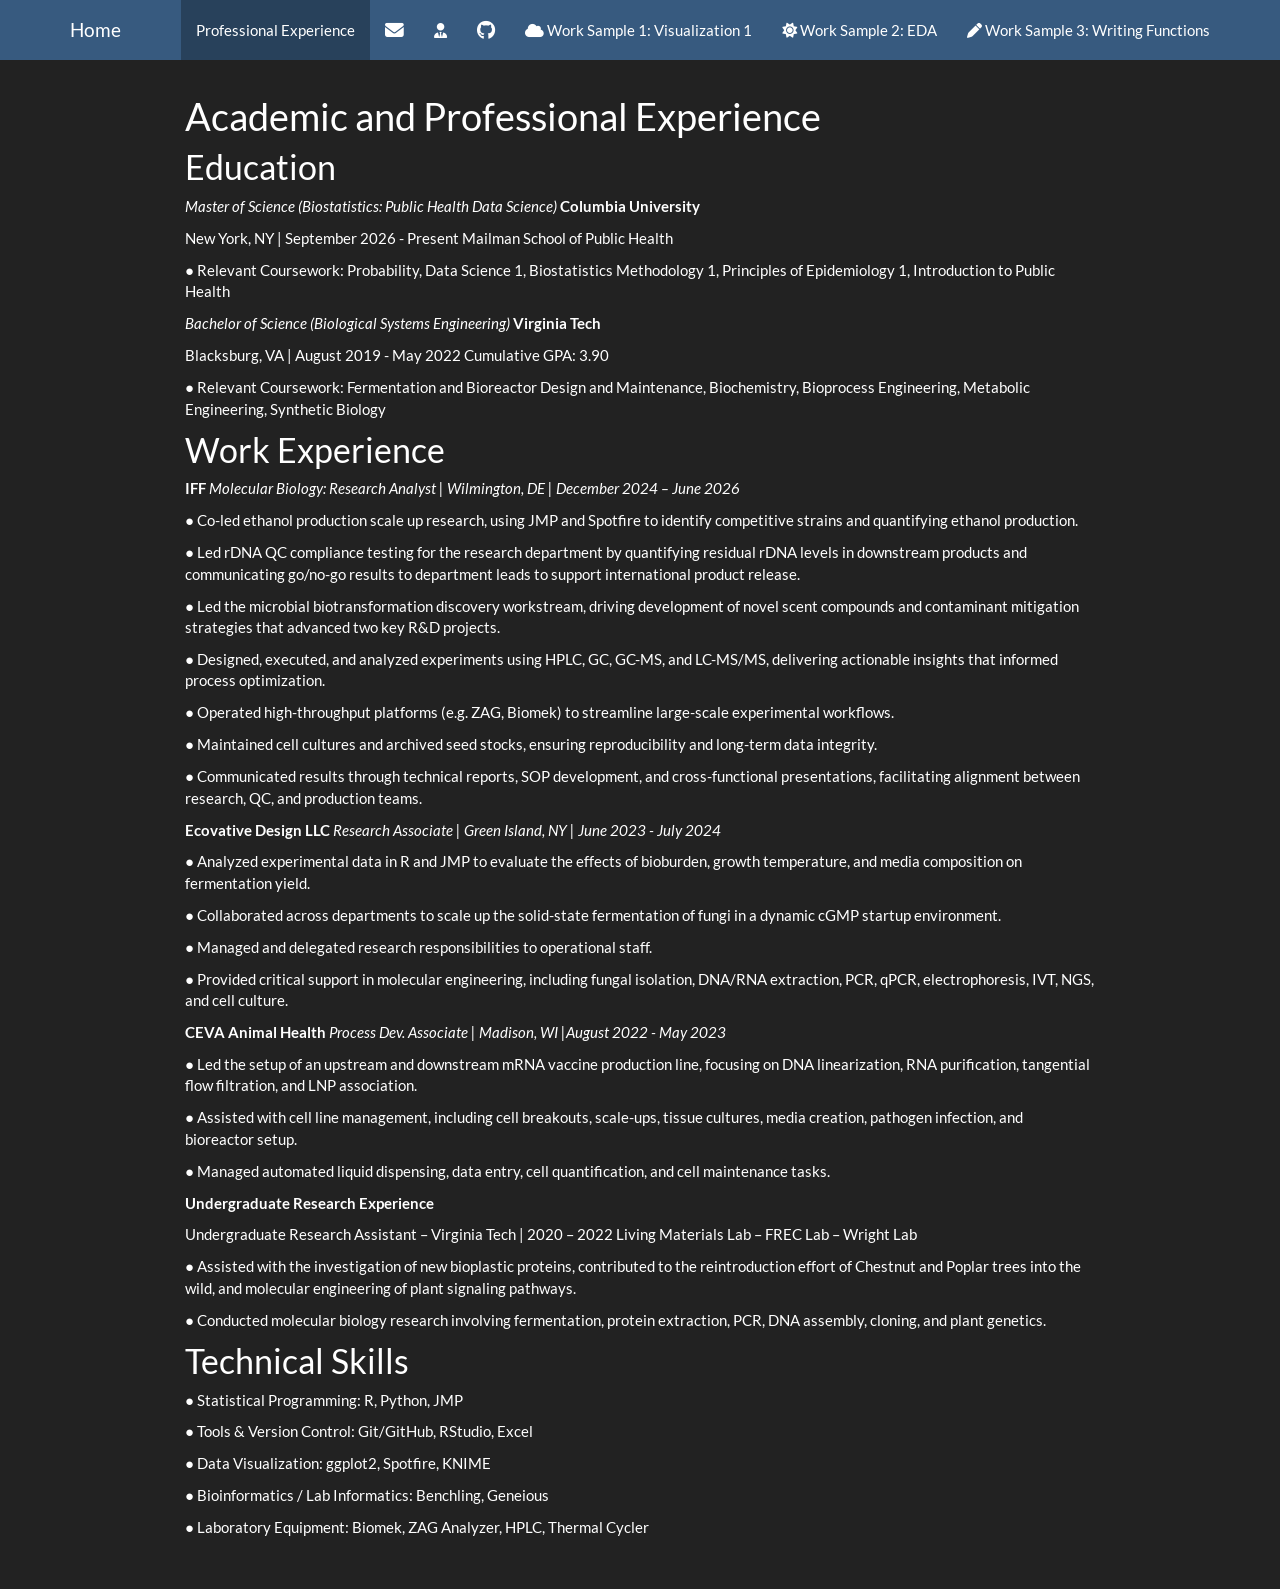
==== commit 8318de80: "clean_up" ====
--- a/about.html
+++ b/about.html
@@ -16,7 +16,7 @@
 <script src="site_libs/header-attrs-2.32/header-attrs.js"></script>
 <script src="site_libs/jquery-3.6.0/jquery-3.6.0.min.js"></script>
 <meta name="viewport" content="width=device-width, initial-scale=1" />
-<link href="site_libs/bootstrap-3.3.5/css/bootstrap.min.css" rel="stylesheet" />
+<link href="site_libs/bootstrap-3.3.5/css/darkly.min.css" rel="stylesheet" />
 <script src="site_libs/bootstrap-3.3.5/js/bootstrap.min.js"></script>
 <script src="site_libs/bootstrap-3.3.5/shim/html5shiv.min.js"></script>
 <script src="site_libs/bootstrap-3.3.5/shim/respond.min.js"></script>
@@ -240,7 +240,7 @@
         <span class="icon-bar"></span>
         <span class="icon-bar"></span>
       </button>
-      <a class="navbar-brand" href="index.html">Risa Dickerman</a>
+      <a class="navbar-brand" href="index.html">Home</a>
     </div>
     <div id="navbar" class="navbar-collapse collapse">
       <ul class="nav navbar-nav">
@@ -251,13 +251,19 @@
   <a href="about.html">Professional Experience</a>
 </li>
 <li>
-  <a href="mailto:&lt;ryd2106@cumc.columbia.edu&gt;">
+  <a href="mailto:ryd2106@cumc.columbia.edu">
     <span class="fa fa-envelope fa-lg"></span>
      
   </a>
 </li>
 <li>
   <a href="http://github.com/risadickerman/">
+    <span class="fa fa-solid fa-user-tie"></span>
+     
+  </a>
+</li>
+<li>
+  <a href="https://www.linkedin.com/jobs/">
     <span class="fa fa-github fa-lg"></span>
      
   </a>
@@ -315,9 +321,8 @@
 </div>
 <div id="work-experience" class="section level1">
 <h1>Work Experience</h1>
-<p><strong>IFF</strong></p>
-<p>Molecular Biology: Research Associate/ Analyst | Wilmington, DE |
-December 2024 – June 2026</p>
+<p><strong>IFF</strong> <em>Molecular Biology: Research Analyst |
+Wilmington, DE | December 2024 – June 2026</em></p>
 <p>● Co-led ethanol production scale up research, using JMP and Spotfire
 to identify competitive strains and quantifying ethanol production.</p>
 <p>● Led rDNA QC compliance testing for the research department by
@@ -337,8 +342,8 @@
 <p>● Communicated results through technical reports, SOP development,
 and cross-functional presentations, facilitating alignment between
 research, QC, and production teams.</p>
-<p><strong>Ecovative Design LLC</strong></p>
-<p>Research Associate | Green Island, NY | June 2023 - July 2024</p>
+<p><strong>Ecovative Design LLC</strong> <em>Research Associate | Green
+Island, NY | June 2023 - July 2024</em></p>
 <p>● Analyzed experimental data in R and JMP to evaluate the effects of
 bioburden, growth temperature, and media composition on fermentation
 yield.</p>
@@ -349,9 +354,8 @@
 <p>● Provided critical support in molecular engineering, including
 fungal isolation, DNA/RNA extraction, PCR, qPCR, electrophoresis, IVT,
 NGS, and cell culture.</p>
-<p><strong>CEVA Animal Health</strong></p>
-<p>Process Development Associate | Madison, WI |August 2022 - May
-2023</p>
+<p><strong>CEVA Animal Health</strong> <em>Process Dev. Associate |
+Madison, WI |August 2022 - May 2023</em></p>
 <p>● Led the setup of an upstream and downstream mRNA vaccine production
 line, focusing on DNA linearization, RNA purification, tangential flow
 filtration, and LNP association.</p>
@@ -369,7 +373,9 @@
 pathways.</p>
 <p>● Conducted molecular biology research involving fermentation,
 protein extraction, PCR, DNA assembly, cloning, and plant genetics.</p>
-<p><strong>Technical Skills</strong></p>
+</div>
+<div id="technical-skills" class="section level1">
+<h1>Technical Skills</h1>
 <p>● Statistical Programming: R, Python, JMP</p>
 <p>● Tools &amp; Version Control: Git/GitHub, RStudio, Excel</p>
 <p>● Data Visualization: ggplot2, Spotfire, KNIME</p>
--- a/site_libs/bootstrap-3.3.5/css/darkly.min.css
+++ b/site_libs/bootstrap-3.3.5/css/darkly.min.css
@@ -0,0 +1,30 @@
+@font-face {
+  font-family: 'Lato';
+  font-style: normal;
+  font-weight: 400;
+  src: url(fonts/Lato.ttf) format('truetype');
+}
+@font-face {
+  font-family: 'Lato';
+  font-style: normal;
+  font-weight: 700;
+  src: url(fonts/LatoBold.ttf) format('truetype');
+}
+@font-face {
+  font-family: 'Lato';
+  font-style: italic;
+  font-weight: 400;
+  src: url(fonts/LatoItalic.ttf) format('truetype');
+}
+
+/*!
+ * bootswatch v3.3.7
+ * Homepage: http://bootswatch.com
+ * Copyright 2012-2016 Thomas Park
+ * Licensed under MIT
+ * Based on Bootstrap
+*//*!
+ * Bootstrap v3.3.7 (http://getbootstrap.com)
+ * Copyright 2011-2016 Twitter, Inc.
+ * Licensed under MIT (https://github.com/twbs/bootstrap/blob/master/LICENSE)
+ *//*! normalize.css v3.0.3 | MIT License | github.com/necolas/normalize.css */html{font-family:sans-serif;-ms-text-size-adjust:100%;-webkit-text-size-adjust:100%}body{margin:0}article,aside,details,figcaption,figure,footer,header,hgroup,main,menu,nav,section,summary{display:block}audio,canvas,progress,video{display:inline-block;vertical-align:baseline}audio:not([controls]){display:none;height:0}[hidden],template{display:none}a{background-color:transparent}a:active,a:hover{outline:0}abbr[title]{border-bottom:1px dotted}b,strong{font-weight:bold}dfn{font-style:italic}h1{font-size:2em;margin:0.67em 0}mark{background:#ff0;color:#000}small{font-size:80%}sub,sup{font-size:75%;line-height:0;position:relative;vertical-align:baseline}sup{top:-0.5em}sub{bottom:-0.25em}img{border:0}svg:not(:root){overflow:hidden}figure{margin:1em 40px}hr{-webkit-box-sizing:content-box;-moz-box-sizing:content-box;box-sizing:content-box;height:0}pre{overflow:auto}code,kbd,pre,samp{font-family:monospace, monospace;font-size:1em}button,input,optgroup,select,textarea{color:inherit;font:inherit;margin:0}button{overflow:visible}button,select{text-transform:none}button,html input[type="button"],input[type="reset"],input[type="submit"]{-webkit-appearance:button;cursor:pointer}button[disabled],html input[disabled]{cursor:default}button::-moz-focus-inner,input::-moz-focus-inner{border:0;padding:0}input{line-height:normal}input[type="checkbox"],input[type="radio"]{-webkit-box-sizing:border-box;-moz-box-sizing:border-box;box-sizing:border-box;padding:0}input[type="number"]::-webkit-inner-spin-button,input[type="number"]::-webkit-outer-spin-button{height:auto}input[type="search"]{-webkit-appearance:textfield;-webkit-box-sizing:content-box;-moz-box-sizing:content-box;box-sizing:content-box}input[type="search"]::-webkit-search-cancel-button,input[type="search"]::-webkit-search-decoration{-webkit-appearance:none}fieldset{border:1px solid #c0c0c0;margin:0 2px;padding:0.35em 0.625em 0.75em}legend{border:0;padding:0}textarea{overflow:auto}optgroup{font-weight:bold}table{border-collapse:collapse;border-spacing:0}td,th{padding:0}/*! Source: https://github.com/h5bp/html5-boilerplate/blob/master/src/css/main.css */@media print{*,*:before,*:after{background:transparent !important;color:#000 !important;-webkit-box-shadow:none !important;box-shadow:none !important;text-shadow:none !important}a,a:visited{text-decoration:underline}a[href]:after{content:" (" attr(href) ")"}abbr[title]:after{content:" (" attr(title) ")"}a[href^="#"]:after,a[href^="javascript:"]:after{content:""}pre,blockquote{border:1px solid #999;page-break-inside:avoid}thead{display:table-header-group}tr,img{page-break-inside:avoid}img{max-width:100% !important}p,h2,h3{orphans:3;widows:3}h2,h3{page-break-after:avoid}.navbar{display:none}.btn>.caret,.dropup>.btn>.caret{border-top-color:#000 !important}.label{border:1px solid #000}.table{border-collapse:collapse !important}.table td,.table th{background-color:#fff !important}.table-bordered th,.table-bordered td{border:1px solid #ddd !important}}@font-face{font-family:'Glyphicons Halflings';src:url('../fonts/glyphicons-halflings-regular.eot');src:url('../fonts/glyphicons-halflings-regular.eot?#iefix') format('embedded-opentype'),url('../fonts/glyphicons-halflings-regular.woff2') format('woff2'),url('../fonts/glyphicons-halflings-regular.woff') format('woff'),url('../fonts/glyphicons-halflings-regular.ttf') format('truetype'),url('../fonts/glyphicons-halflings-regular.svg#glyphicons_halflingsregular') format('svg')}.glyphicon{position:relative;top:1px;display:inline-block;font-family:'Glyphicons Halflings';font-style:normal;font-weight:normal;line-height:1;-webkit-font-smoothing:antialiased;-moz-osx-font-smoothing:grayscale}.glyphicon-asterisk:before{content:"\002a"}.glyphicon-plus:before{content:"\002b"}.glyphicon-euro:before,.glyphicon-eur:before{content:"\20ac"}.glyphicon-minus:before{content:"\2212"}.glyphicon-cloud:before{content:"\2601"}.glyphicon-envelope:before{content:"\2709"}.glyphicon-pencil:before{content:"\270f"}.glyphicon-glass:before{content:"\e001"}.glyphicon-music:before{content:"\e002"}.glyphicon-search:before{content:"\e003"}.glyphicon-heart:before{content:"\e005"}.glyphicon-star:before{content:"\e006"}.glyphicon-star-empty:before{content:"\e007"}.glyphicon-user:before{content:"\e008"}.glyphicon-film:before{content:"\e009"}.glyphicon-th-large:before{content:"\e010"}.glyphicon-th:before{content:"\e011"}.glyphicon-th-list:before{content:"\e012"}.glyphicon-ok:before{content:"\e013"}.glyphicon-remove:before{content:"\e014"}.glyphicon-zoom-in:before{content:"\e015"}.glyphicon-zoom-out:before{content:"\e016"}.glyphicon-off:before{content:"\e017"}.glyphicon-signal:before{content:"\e018"}.glyphicon-cog:before{content:"\e019"}.glyphicon-trash:before{content:"\e020"}.glyphicon-home:before{content:"\e021"}.glyphicon-file:before{content:"\e022"}.glyphicon-time:before{content:"\e023"}.glyphicon-road:before{content:"\e024"}.glyphicon-download-alt:before{content:"\e025"}.glyphicon-download:before{content:"\e026"}.glyphicon-upload:before{content:"\e027"}.glyphicon-inbox:before{content:"\e028"}.glyphicon-play-circle:before{content:"\e029"}.glyphicon-repeat:before{content:"\e030"}.glyphicon-refresh:before{content:"\e031"}.glyphicon-list-alt:before{content:"\e032"}.glyphicon-lock:before{content:"\e033"}.glyphicon-flag:before{content:"\e034"}.glyphicon-headphones:before{content:"\e035"}.glyphicon-volume-off:before{content:"\e036"}.glyphicon-volume-down:before{content:"\e037"}.glyphicon-volume-up:before{content:"\e038"}.glyphicon-qrcode:before{content:"\e039"}.glyphicon-barcode:before{content:"\e040"}.glyphicon-tag:before{content:"\e041"}.glyphicon-tags:before{content:"\e042"}.glyphicon-book:before{content:"\e043"}.glyphicon-bookmark:before{content:"\e044"}.glyphicon-print:before{content:"\e045"}.glyphicon-camera:before{content:"\e046"}.glyphicon-font:before{content:"\e047"}.glyphicon-bold:before{content:"\e048"}.glyphicon-italic:before{content:"\e049"}.glyphicon-text-height:before{content:"\e050"}.glyphicon-text-width:before{content:"\e051"}.glyphicon-align-left:before{content:"\e052"}.glyphicon-align-center:before{content:"\e053"}.glyphicon-align-right:before{content:"\e054"}.glyphicon-align-justify:before{content:"\e055"}.glyphicon-list:before{content:"\e056"}.glyphicon-indent-left:before{content:"\e057"}.glyphicon-indent-right:before{content:"\e058"}.glyphicon-facetime-video:before{content:"\e059"}.glyphicon-picture:before{content:"\e060"}.glyphicon-map-marker:before{content:"\e062"}.glyphicon-adjust:before{content:"\e063"}.glyphicon-tint:before{content:"\e064"}.glyphicon-edit:before{content:"\e065"}.glyphicon-share:before{content:"\e066"}.glyphicon-check:before{content:"\e067"}.glyphicon-move:before{content:"\e068"}.glyphicon-step-backward:before{content:"\e069"}.glyphicon-fast-backward:before{content:"\e070"}.glyphicon-backward:before{content:"\e071"}.glyphicon-play:before{content:"\e072"}.glyphicon-pause:before{content:"\e073"}.glyphicon-stop:before{content:"\e074"}.glyphicon-forward:before{content:"\e075"}.glyphicon-fast-forward:before{content:"\e076"}.glyphicon-step-forward:before{content:"\e077"}.glyphicon-eject:before{content:"\e078"}.glyphicon-chevron-left:before{content:"\e079"}.glyphicon-chevron-right:before{content:"\e080"}.glyphicon-plus-sign:before{content:"\e081"}.glyphicon-minus-sign:before{content:"\e082"}.glyphicon-remove-sign:before{content:"\e083"}.glyphicon-ok-sign:before{content:"\e084"}.glyphicon-question-sign:before{content:"\e085"}.glyphicon-info-sign:before{content:"\e086"}.glyphicon-screenshot:before{content:"\e087"}.glyphicon-remove-circle:before{content:"\e088"}.glyphicon-ok-circle:before{content:"\e089"}.glyphicon-ban-circle:before{content:"\e090"}.glyphicon-arrow-left:before{content:"\e091"}.glyphicon-arrow-right:before{content:"\e092"}.glyphicon-arrow-up:before{content:"\e093"}.glyphicon-arrow-down:before{content:"\e094"}.glyphicon-share-alt:before{content:"\e095"}.glyphicon-resize-full:before{content:"\e096"}.glyphicon-resize-small:before{content:"\e097"}.glyphicon-exclamation-sign:before{content:"\e101"}.glyphicon-gift:before{content:"\e102"}.glyphicon-leaf:before{content:"\e103"}.glyphicon-fire:before{content:"\e104"}.glyphicon-eye-open:before{content:"\e105"}.glyphicon-eye-close:before{content:"\e106"}.glyphicon-warning-sign:before{content:"\e107"}.glyphicon-plane:before{content:"\e108"}.glyphicon-calendar:before{content:"\e109"}.glyphicon-random:before{content:"\e110"}.glyphicon-comment:before{content:"\e111"}.glyphicon-magnet:before{content:"\e112"}.glyphicon-chevron-up:before{content:"\e113"}.glyphicon-chevron-down:before{content:"\e114"}.glyphicon-retweet:before{content:"\e115"}.glyphicon-shopping-cart:before{content:"\e116"}.glyphicon-folder-close:before{content:"\e117"}.glyphicon-folder-open:before{content:"\e118"}.glyphicon-resize-vertical:before{content:"\e119"}.glyphicon-resize-horizontal:before{content:"\e120"}.glyphicon-hdd:before{content:"\e121"}.glyphicon-bullhorn:before{content:"\e122"}.glyphicon-bell:before{content:"\e123"}.glyphicon-certificate:before{content:"\e124"}.glyphicon-thumbs-up:before{content:"\e125"}.glyphicon-thumbs-down:before{content:"\e126"}.glyphicon-hand-right:before{content:"\e127"}.glyphicon-hand-left:before{content:"\e128"}.glyphicon-hand-up:before{content:"\e129"}.glyphicon-hand-down:before{content:"\e130"}.glyphicon-circle-arrow-right:before{content:"\e131"}.glyphicon-circle-arrow-left:before{content:"\e132"}.glyphicon-circle-arrow-up:before{content:"\e133"}.glyphicon-circle-arrow-down:before{content:"\e134"}.glyphicon-globe:before{content:"\e135"}.glyphicon-wrench:before{content:"\e136"}.glyphicon-tasks:before{content:"\e137"}.glyphicon-filter:before{content:"\e138"}.glyphicon-briefcase:before{content:"\e139"}.glyphicon-fullscreen:before{content:"\e140"}.glyphicon-dashboard:before{content:"\e141"}.glyphicon-paperclip:before{content:"\e142"}.glyphicon-heart-empty:before{content:"\e143"}.glyphicon-link:before{content:"\e144"}.glyphicon-phone:before{content:"\e145"}.glyphicon-pushpin:before{content:"\e146"}.glyphicon-usd:before{content:"\e148"}.glyphicon-gbp:before{content:"\e149"}.glyphicon-sort:before{content:"\e150"}.glyphicon-sort-by-alphabet:before{content:"\e151"}.glyphicon-sort-by-alphabet-alt:before{content:"\e152"}.glyphicon-sort-by-order:before{content:"\e153"}.glyphicon-sort-by-order-alt:before{content:"\e154"}.glyphicon-sort-by-attributes:before{content:"\e155"}.glyphicon-sort-by-attributes-alt:before{content:"\e156"}.glyphicon-unchecked:before{content:"\e157"}.glyphicon-expand:before{content:"\e158"}.glyphicon-collapse-down:before{content:"\e159"}.glyphicon-collapse-up:before{content:"\e160"}.glyphicon-log-in:before{content:"\e161"}.glyphicon-flash:before{content:"\e162"}.glyphicon-log-out:before{content:"\e163"}.glyphicon-new-window:before{content:"\e164"}.glyphicon-record:before{content:"\e165"}.glyphicon-save:before{content:"\e166"}.glyphicon-open:before{content:"\e167"}.glyphicon-saved:before{content:"\e168"}.glyphicon-import:before{content:"\e169"}.glyphicon-export:before{content:"\e170"}.glyphicon-send:before{content:"\e171"}.glyphicon-floppy-disk:before{content:"\e172"}.glyphicon-floppy-saved:before{content:"\e173"}.glyphicon-floppy-remove:before{content:"\e174"}.glyphicon-floppy-save:before{content:"\e175"}.glyphicon-floppy-open:before{content:"\e176"}.glyphicon-credit-card:before{content:"\e177"}.glyphicon-transfer:before{content:"\e178"}.glyphicon-cutlery:before{content:"\e179"}.glyphicon-header:before{content:"\e180"}.glyphicon-compressed:before{content:"\e181"}.glyphicon-earphone:before{content:"\e182"}.glyphicon-phone-alt:before{content:"\e183"}.glyphicon-tower:before{content:"\e184"}.glyphicon-stats:before{content:"\e185"}.glyphicon-sd-video:before{content:"\e186"}.glyphicon-hd-video:before{content:"\e187"}.glyphicon-subtitles:before{content:"\e188"}.glyphicon-sound-stereo:before{content:"\e189"}.glyphicon-sound-dolby:before{content:"\e190"}.glyphicon-sound-5-1:before{content:"\e191"}.glyphicon-sound-6-1:before{content:"\e192"}.glyphicon-sound-7-1:before{content:"\e193"}.glyphicon-copyright-mark:before{content:"\e194"}.glyphicon-registration-mark:before{content:"\e195"}.glyphicon-cloud-download:before{content:"\e197"}.glyphicon-cloud-upload:before{content:"\e198"}.glyphicon-tree-conifer:before{content:"\e199"}.glyphicon-tree-deciduous:before{content:"\e200"}.glyphicon-cd:before{content:"\e201"}.glyphicon-save-file:before{content:"\e202"}.glyphicon-open-file:before{content:"\e203"}.glyphicon-level-up:before{content:"\e204"}.glyphicon-copy:before{content:"\e205"}.glyphicon-paste:before{content:"\e206"}.glyphicon-alert:before{content:"\e209"}.glyphicon-equalizer:before{content:"\e210"}.glyphicon-king:before{content:"\e211"}.glyphicon-queen:before{content:"\e212"}.glyphicon-pawn:before{content:"\e213"}.glyphicon-bishop:before{content:"\e214"}.glyphicon-knight:before{content:"\e215"}.glyphicon-baby-formula:before{content:"\e216"}.glyphicon-tent:before{content:"\26fa"}.glyphicon-blackboard:before{content:"\e218"}.glyphicon-bed:before{content:"\e219"}.glyphicon-apple:before{content:"\f8ff"}.glyphicon-erase:before{content:"\e221"}.glyphicon-hourglass:before{content:"\231b"}.glyphicon-lamp:before{content:"\e223"}.glyphicon-duplicate:before{content:"\e224"}.glyphicon-piggy-bank:before{content:"\e225"}.glyphicon-scissors:before{content:"\e226"}.glyphicon-bitcoin:before{content:"\e227"}.glyphicon-btc:before{content:"\e227"}.glyphicon-xbt:before{content:"\e227"}.glyphicon-yen:before{content:"\00a5"}.glyphicon-jpy:before{content:"\00a5"}.glyphicon-ruble:before{content:"\20bd"}.glyphicon-rub:before{content:"\20bd"}.glyphicon-scale:before{content:"\e230"}.glyphicon-ice-lolly:before{content:"\e231"}.glyphicon-ice-lolly-tasted:before{content:"\e232"}.glyphicon-education:before{content:"\e233"}.glyphicon-option-horizontal:before{content:"\e234"}.glyphicon-option-vertical:before{content:"\e235"}.glyphicon-menu-hamburger:before{content:"\e236"}.glyphicon-modal-window:before{content:"\e237"}.glyphicon-oil:before{content:"\e238"}.glyphicon-grain:before{content:"\e239"}.glyphicon-sunglasses:before{content:"\e240"}.glyphicon-text-size:before{content:"\e241"}.glyphicon-text-color:before{content:"\e242"}.glyphicon-text-background:before{content:"\e243"}.glyphicon-object-align-top:before{content:"\e244"}.glyphicon-object-align-bottom:before{content:"\e245"}.glyphicon-object-align-horizontal:before{content:"\e246"}.glyphicon-object-align-left:before{content:"\e247"}.glyphicon-object-align-vertical:before{content:"\e248"}.glyphicon-object-align-right:before{content:"\e249"}.glyphicon-triangle-right:before{content:"\e250"}.glyphicon-triangle-left:before{content:"\e251"}.glyphicon-triangle-bottom:before{content:"\e252"}.glyphicon-triangle-top:before{content:"\e253"}.glyphicon-console:before{content:"\e254"}.glyphicon-superscript:before{content:"\e255"}.glyphicon-subscript:before{content:"\e256"}.glyphicon-menu-left:before{content:"\e257"}.glyphicon-menu-right:before{content:"\e258"}.glyphicon-menu-down:before{content:"\e259"}.glyphicon-menu-up:before{content:"\e260"}*{-webkit-box-sizing:border-box;-moz-box-sizing:border-box;box-sizing:border-box}*:before,*:after{-webkit-box-sizing:border-box;-moz-box-sizing:border-box;box-sizing:border-box}html{font-size:10px;-webkit-tap-highlight-color:rgba(0,0,0,0)}body{font-family:"Lato","Helvetica Neue",Helvetica,Arial,sans-serif;font-size:15px;line-height:1.42857143;color:#ffffff;background-color:#222222}input,button,select,textarea{font-family:inherit;font-size:inherit;line-height:inherit}a{color:#0ce3ac;text-decoration:none}a:hover,a:focus{color:#0ce3ac;text-decoration:underline}a:focus{outline:5px auto -webkit-focus-ring-color;outline-offset:-2px}figure{margin:0}img{vertical-align:middle}.img-responsive,.thumbnail>img,.thumbnail a>img,.carousel-inner>.item>img,.carousel-inner>.item>a>img{display:block;max-width:100%;height:auto}.img-rounded{border-radius:6px}.img-thumbnail{padding:2px;line-height:1.42857143;background-color:#222222;border:1px solid #464545;border-radius:4px;-webkit-transition:all .2s ease-in-out;-o-transition:all .2s ease-in-out;transition:all .2s ease-in-out;display:inline-block;max-width:100%;height:auto}.img-circle{border-radius:50%}hr{margin-top:21px;margin-bottom:21px;border:0;border-top:1px solid #464545}.sr-only{position:absolute;width:1px;height:1px;margin:-1px;padding:0;overflow:hidden;clip:rect(0, 0, 0, 0);border:0}.sr-only-focusable:active,.sr-only-focusable:focus{position:static;width:auto;height:auto;margin:0;overflow:visible;clip:auto}[role="button"]{cursor:pointer}h1,h2,h3,h4,h5,h6,.h1,.h2,.h3,.h4,.h5,.h6{font-family:"Lato","Helvetica Neue",Helvetica,Arial,sans-serif;font-weight:400;line-height:1.1;color:inherit}h1 small,h2 small,h3 small,h4 small,h5 small,h6 small,.h1 small,.h2 small,.h3 small,.h4 small,.h5 small,.h6 small,h1 .small,h2 .small,h3 .small,h4 .small,h5 .small,h6 .small,.h1 .small,.h2 .small,.h3 .small,.h4 .small,.h5 .small,.h6 .small{font-weight:normal;line-height:1;color:#999999}h1,.h1,h2,.h2,h3,.h3{margin-top:21px;margin-bottom:10.5px}h1 small,.h1 small,h2 small,.h2 small,h3 small,.h3 small,h1 .small,.h1 .small,h2 .small,.h2 .small,h3 .small,.h3 .small{font-size:65%}h4,.h4,h5,.h5,h6,.h6{margin-top:10.5px;margin-bottom:10.5px}h4 small,.h4 small,h5 small,.h5 small,h6 small,.h6 small,h4 .small,.h4 .small,h5 .small,.h5 .small,h6 .small,.h6 .small{font-size:75%}h1,.h1{font-size:39px}h2,.h2{font-size:32px}h3,.h3{font-size:26px}h4,.h4{font-size:19px}h5,.h5{font-size:15px}h6,.h6{font-size:13px}p{margin:0 0 10.5px}.lead{margin-bottom:21px;font-size:17px;font-weight:300;line-height:1.4}@media (min-width:768px){.lead{font-size:22.5px}}small,.small{font-size:86%}mark,.mark{background-color:#f39c12;padding:.2em}.text-left{text-align:left}.text-right{text-align:right}.text-center{text-align:center}.text-justify{text-align:justify}.text-nowrap{white-space:nowrap}.text-lowercase{text-transform:lowercase}.text-uppercase{text-transform:uppercase}.text-capitalize{text-transform:capitalize}.text-muted{color:#999999}.text-primary{color:#375a7f}a.text-primary:hover,a.text-primary:focus{color:#28415b}.text-success{color:#ffffff}a.text-success:hover,a.text-success:focus{color:#e6e6e6}.text-info{color:#ffffff}a.text-info:hover,a.text-info:focus{color:#e6e6e6}.text-warning{color:#ffffff}a.text-warning:hover,a.text-warning:focus{color:#e6e6e6}.text-danger{color:#ffffff}a.text-danger:hover,a.text-danger:focus{color:#e6e6e6}.bg-primary{color:#fff;background-color:#375a7f}a.bg-primary:hover,a.bg-primary:focus{background-color:#28415b}.bg-success{background-color:#00bc8c}a.bg-success:hover,a.bg-success:focus{background-color:#008966}.bg-info{background-color:#3498db}a.bg-info:hover,a.bg-info:focus{background-color:#217dbb}.bg-warning{background-color:#f39c12}a.bg-warning:hover,a.bg-warning:focus{background-color:#c87f0a}.bg-danger{background-color:#e74c3c}a.bg-danger:hover,a.bg-danger:focus{background-color:#d62c1a}.page-header{padding-bottom:9.5px;margin:42px 0 21px;border-bottom:1px solid transparent}ul,ol{margin-top:0;margin-bottom:10.5px}ul ul,ol ul,ul ol,ol ol{margin-bottom:0}.list-unstyled{padding-left:0;list-style:none}.list-inline{padding-left:0;list-style:none;margin-left:-5px}.list-inline>li{display:inline-block;padding-left:5px;padding-right:5px}dl{margin-top:0;margin-bottom:21px}dt,dd{line-height:1.42857143}dt{font-weight:bold}dd{margin-left:0}@media (min-width:768px){.dl-horizontal dt{float:left;width:160px;clear:left;text-align:right;overflow:hidden;text-overflow:ellipsis;white-space:nowrap}.dl-horizontal dd{margin-left:180px}}abbr[title],abbr[data-original-title]{cursor:help;border-bottom:1px dotted #999999}.initialism{font-size:90%;text-transform:uppercase}blockquote{padding:10.5px 21px;margin:0 0 21px;font-size:18.75px;border-left:5px solid #464545}blockquote p:last-child,blockquote ul:last-child,blockquote ol:last-child{margin-bottom:0}blockquote footer,blockquote small,blockquote .small{display:block;font-size:80%;line-height:1.42857143;color:#999999}blockquote footer:before,blockquote small:before,blockquote .small:before{content:'\2014 \00A0'}.blockquote-reverse,blockquote.pull-right{padding-right:15px;padding-left:0;border-right:5px solid #464545;border-left:0;text-align:right}.blockquote-reverse footer:before,blockquote.pull-right footer:before,.blockquote-reverse small:before,blockquote.pull-right small:before,.blockquote-reverse .small:before,blockquote.pull-right .small:before{content:''}.blockquote-reverse footer:after,blockquote.pull-right footer:after,.blockquote-reverse small:after,blockquote.pull-right small:after,.blockquote-reverse .small:after,blockquote.pull-right .small:after{content:'\00A0 \2014'}address{margin-bottom:21px;font-style:normal;line-height:1.42857143}code,kbd,pre,samp{font-family:Menlo,Monaco,Consolas,"Courier New",monospace}code{padding:2px 4px;font-size:90%;color:#c7254e;background-color:#f9f2f4;border-radius:4px}kbd{padding:2px 4px;font-size:90%;color:#ffffff;background-color:#333333;border-radius:3px;-webkit-box-shadow:inset 0 -1px 0 rgba(0,0,0,0.25);box-shadow:inset 0 -1px 0 rgba(0,0,0,0.25)}kbd kbd{padding:0;font-size:100%;font-weight:bold;-webkit-box-shadow:none;box-shadow:none}pre{display:block;padding:10px;margin:0 0 10.5px;font-size:14px;line-height:1.42857143;word-break:break-all;word-wrap:break-word;color:#303030;background-color:#ebebeb;border:1px solid #cccccc;border-radius:4px}pre code{padding:0;font-size:inherit;color:inherit;white-space:pre-wrap;background-color:transparent;border-radius:0}.pre-scrollable{max-height:340px;overflow-y:scroll}.container{margin-right:auto;margin-left:auto;padding-left:15px;padding-right:15px}@media (min-width:768px){.container{width:750px}}@media (min-width:992px){.container{width:970px}}@media (min-width:1200px){.container{width:1170px}}.container-fluid{margin-right:auto;margin-left:auto;padding-left:15px;padding-right:15px}.row{margin-left:-15px;margin-right:-15px}.col-xs-1,.col-sm-1,.col-md-1,.col-lg-1,.col-xs-2,.col-sm-2,.col-md-2,.col-lg-2,.col-xs-3,.col-sm-3,.col-md-3,.col-lg-3,.col-xs-4,.col-sm-4,.col-md-4,.col-lg-4,.col-xs-5,.col-sm-5,.col-md-5,.col-lg-5,.col-xs-6,.col-sm-6,.col-md-6,.col-lg-6,.col-xs-7,.col-sm-7,.col-md-7,.col-lg-7,.col-xs-8,.col-sm-8,.col-md-8,.col-lg-8,.col-xs-9,.col-sm-9,.col-md-9,.col-lg-9,.col-xs-10,.col-sm-10,.col-md-10,.col-lg-10,.col-xs-11,.col-sm-11,.col-md-11,.col-lg-11,.col-xs-12,.col-sm-12,.col-md-12,.col-lg-12{position:relative;min-height:1px;padding-left:15px;padding-right:15px}.col-xs-1,.col-xs-2,.col-xs-3,.col-xs-4,.col-xs-5,.col-xs-6,.col-xs-7,.col-xs-8,.col-xs-9,.col-xs-10,.col-xs-11,.col-xs-12{float:left}.col-xs-12{width:100%}.col-xs-11{width:91.66666667%}.col-xs-10{width:83.33333333%}.col-xs-9{width:75%}.col-xs-8{width:66.66666667%}.col-xs-7{width:58.33333333%}.col-xs-6{width:50%}.col-xs-5{width:41.66666667%}.col-xs-4{width:33.33333333%}.col-xs-3{width:25%}.col-xs-2{width:16.66666667%}.col-xs-1{width:8.33333333%}.col-xs-pull-12{right:100%}.col-xs-pull-11{right:91.66666667%}.col-xs-pull-10{right:83.33333333%}.col-xs-pull-9{right:75%}.col-xs-pull-8{right:66.66666667%}.col-xs-pull-7{right:58.33333333%}.col-xs-pull-6{right:50%}.col-xs-pull-5{right:41.66666667%}.col-xs-pull-4{right:33.33333333%}.col-xs-pull-3{right:25%}.col-xs-pull-2{right:16.66666667%}.col-xs-pull-1{right:8.33333333%}.col-xs-pull-0{right:auto}.col-xs-push-12{left:100%}.col-xs-push-11{left:91.66666667%}.col-xs-push-10{left:83.33333333%}.col-xs-push-9{left:75%}.col-xs-push-8{left:66.66666667%}.col-xs-push-7{left:58.33333333%}.col-xs-push-6{left:50%}.col-xs-push-5{left:41.66666667%}.col-xs-push-4{left:33.33333333%}.col-xs-push-3{left:25%}.col-xs-push-2{left:16.66666667%}.col-xs-push-1{left:8.33333333%}.col-xs-push-0{left:auto}.col-xs-offset-12{margin-left:100%}.col-xs-offset-11{margin-left:91.66666667%}.col-xs-offset-10{margin-left:83.33333333%}.col-xs-offset-9{margin-left:75%}.col-xs-offset-8{margin-left:66.66666667%}.col-xs-offset-7{margin-left:58.33333333%}.col-xs-offset-6{margin-left:50%}.col-xs-offset-5{margin-left:41.66666667%}.col-xs-offset-4{margin-left:33.33333333%}.col-xs-offset-3{margin-left:25%}.col-xs-offset-2{margin-left:16.66666667%}.col-xs-offset-1{margin-left:8.33333333%}.col-xs-offset-0{margin-left:0%}@media (min-width:768px){.col-sm-1,.col-sm-2,.col-sm-3,.col-sm-4,.col-sm-5,.col-sm-6,.col-sm-7,.col-sm-8,.col-sm-9,.col-sm-10,.col-sm-11,.col-sm-12{float:left}.col-sm-12{width:100%}.col-sm-11{width:91.66666667%}.col-sm-10{width:83.33333333%}.col-sm-9{width:75%}.col-sm-8{width:66.66666667%}.col-sm-7{width:58.33333333%}.col-sm-6{width:50%}.col-sm-5{width:41.66666667%}.col-sm-4{width:33.33333333%}.col-sm-3{width:25%}.col-sm-2{width:16.66666667%}.col-sm-1{width:8.33333333%}.col-sm-pull-12{right:100%}.col-sm-pull-11{right:91.66666667%}.col-sm-pull-10{right:83.33333333%}.col-sm-pull-9{right:75%}.col-sm-pull-8{right:66.66666667%}.col-sm-pull-7{right:58.33333333%}.col-sm-pull-6{right:50%}.col-sm-pull-5{right:41.66666667%}.col-sm-pull-4{right:33.33333333%}.col-sm-pull-3{right:25%}.col-sm-pull-2{right:16.66666667%}.col-sm-pull-1{right:8.33333333%}.col-sm-pull-0{right:auto}.col-sm-push-12{left:100%}.col-sm-push-11{left:91.66666667%}.col-sm-push-10{left:83.33333333%}.col-sm-push-9{left:75%}.col-sm-push-8{left:66.66666667%}.col-sm-push-7{left:58.33333333%}.col-sm-push-6{left:50%}.col-sm-push-5{left:41.66666667%}.col-sm-push-4{left:33.33333333%}.col-sm-push-3{left:25%}.col-sm-push-2{left:16.66666667%}.col-sm-push-1{left:8.33333333%}.col-sm-push-0{left:auto}.col-sm-offset-12{margin-left:100%}.col-sm-offset-11{margin-left:91.66666667%}.col-sm-offset-10{margin-left:83.33333333%}.col-sm-offset-9{margin-left:75%}.col-sm-offset-8{margin-left:66.66666667%}.col-sm-offset-7{margin-left:58.33333333%}.col-sm-offset-6{margin-left:50%}.col-sm-offset-5{margin-left:41.66666667%}.col-sm-offset-4{margin-left:33.33333333%}.col-sm-offset-3{margin-left:25%}.col-sm-offset-2{margin-left:16.66666667%}.col-sm-offset-1{margin-left:8.33333333%}.col-sm-offset-0{margin-left:0%}}@media (min-width:992px){.col-md-1,.col-md-2,.col-md-3,.col-md-4,.col-md-5,.col-md-6,.col-md-7,.col-md-8,.col-md-9,.col-md-10,.col-md-11,.col-md-12{float:left}.col-md-12{width:100%}.col-md-11{width:91.66666667%}.col-md-10{width:83.33333333%}.col-md-9{width:75%}.col-md-8{width:66.66666667%}.col-md-7{width:58.33333333%}.col-md-6{width:50%}.col-md-5{width:41.66666667%}.col-md-4{width:33.33333333%}.col-md-3{width:25%}.col-md-2{width:16.66666667%}.col-md-1{width:8.33333333%}.col-md-pull-12{right:100%}.col-md-pull-11{right:91.66666667%}.col-md-pull-10{right:83.33333333%}.col-md-pull-9{right:75%}.col-md-pull-8{right:66.66666667%}.col-md-pull-7{right:58.33333333%}.col-md-pull-6{right:50%}.col-md-pull-5{right:41.66666667%}.col-md-pull-4{right:33.33333333%}.col-md-pull-3{right:25%}.col-md-pull-2{right:16.66666667%}.col-md-pull-1{right:8.33333333%}.col-md-pull-0{right:auto}.col-md-push-12{left:100%}.col-md-push-11{left:91.66666667%}.col-md-push-10{left:83.33333333%}.col-md-push-9{left:75%}.col-md-push-8{left:66.66666667%}.col-md-push-7{left:58.33333333%}.col-md-push-6{left:50%}.col-md-push-5{left:41.66666667%}.col-md-push-4{left:33.33333333%}.col-md-push-3{left:25%}.col-md-push-2{left:16.66666667%}.col-md-push-1{left:8.33333333%}.col-md-push-0{left:auto}.col-md-offset-12{margin-left:100%}.col-md-offset-11{margin-left:91.66666667%}.col-md-offset-10{margin-left:83.33333333%}.col-md-offset-9{margin-left:75%}.col-md-offset-8{margin-left:66.66666667%}.col-md-offset-7{margin-left:58.33333333%}.col-md-offset-6{margin-left:50%}.col-md-offset-5{margin-left:41.66666667%}.col-md-offset-4{margin-left:33.33333333%}.col-md-offset-3{margin-left:25%}.col-md-offset-2{margin-left:16.66666667%}.col-md-offset-1{margin-left:8.33333333%}.col-md-offset-0{margin-left:0%}}@media (min-width:1200px){.col-lg-1,.col-lg-2,.col-lg-3,.col-lg-4,.col-lg-5,.col-lg-6,.col-lg-7,.col-lg-8,.col-lg-9,.col-lg-10,.col-lg-11,.col-lg-12{float:left}.col-lg-12{width:100%}.col-lg-11{width:91.66666667%}.col-lg-10{width:83.33333333%}.col-lg-9{width:75%}.col-lg-8{width:66.66666667%}.col-lg-7{width:58.33333333%}.col-lg-6{width:50%}.col-lg-5{width:41.66666667%}.col-lg-4{width:33.33333333%}.col-lg-3{width:25%}.col-lg-2{width:16.66666667%}.col-lg-1{width:8.33333333%}.col-lg-pull-12{right:100%}.col-lg-pull-11{right:91.66666667%}.col-lg-pull-10{right:83.33333333%}.col-lg-pull-9{right:75%}.col-lg-pull-8{right:66.66666667%}.col-lg-pull-7{right:58.33333333%}.col-lg-pull-6{right:50%}.col-lg-pull-5{right:41.66666667%}.col-lg-pull-4{right:33.33333333%}.col-lg-pull-3{right:25%}.col-lg-pull-2{right:16.66666667%}.col-lg-pull-1{right:8.33333333%}.col-lg-pull-0{right:auto}.col-lg-push-12{left:100%}.col-lg-push-11{left:91.66666667%}.col-lg-push-10{left:83.33333333%}.col-lg-push-9{left:75%}.col-lg-push-8{left:66.66666667%}.col-lg-push-7{left:58.33333333%}.col-lg-push-6{left:50%}.col-lg-push-5{left:41.66666667%}.col-lg-push-4{left:33.33333333%}.col-lg-push-3{left:25%}.col-lg-push-2{left:16.66666667%}.col-lg-push-1{left:8.33333333%}.col-lg-push-0{left:auto}.col-lg-offset-12{margin-left:100%}.col-lg-offset-11{margin-left:91.66666667%}.col-lg-offset-10{margin-left:83.33333333%}.col-lg-offset-9{margin-left:75%}.col-lg-offset-8{margin-left:66.66666667%}.col-lg-offset-7{margin-left:58.33333333%}.col-lg-offset-6{margin-left:50%}.col-lg-offset-5{margin-left:41.66666667%}.col-lg-offset-4{margin-left:33.33333333%}.col-lg-offset-3{margin-left:25%}.col-lg-offset-2{margin-left:16.66666667%}.col-lg-offset-1{margin-left:8.33333333%}.col-lg-offset-0{margin-left:0%}}table{background-color:transparent}caption{padding-top:8px;padding-bottom:8px;color:#999999;text-align:left}th{text-align:left}.table{width:100%;max-width:100%;margin-bottom:21px}.table>thead>tr>th,.table>tbody>tr>th,.table>tfoot>tr>th,.table>thead>tr>td,.table>tbody>tr>td,.table>tfoot>tr>td{padding:8px;line-height:1.42857143;vertical-align:top;border-top:1px solid #464545}.table>thead>tr>th{vertical-align:bottom;border-bottom:2px solid #464545}.table>caption+thead>tr:first-child>th,.table>colgroup+thead>tr:first-child>th,.table>thead:first-child>tr:first-child>th,.table>caption+thead>tr:first-child>td,.table>colgroup+thead>tr:first-child>td,.table>thead:first-child>tr:first-child>td{border-top:0}.table>tbody+tbody{border-top:2px solid #464545}.table .table{background-color:#222222}.table-condensed>thead>tr>th,.table-condensed>tbody>tr>th,.table-condensed>tfoot>tr>th,.table-condensed>thead>tr>td,.table-condensed>tbody>tr>td,.table-condensed>tfoot>tr>td{padding:5px}.table-bordered{border:1px solid #464545}.table-bordered>thead>tr>th,.table-bordered>tbody>tr>th,.table-bordered>tfoot>tr>th,.table-bordered>thead>tr>td,.table-bordered>tbody>tr>td,.table-bordered>tfoot>tr>td{border:1px solid #464545}.table-bordered>thead>tr>th,.table-bordered>thead>tr>td{border-bottom-width:2px}.table-striped>tbody>tr:nth-of-type(odd){background-color:#3d3d3d}.table-hover>tbody>tr:hover{background-color:#464545}table col[class*="col-"]{position:static;float:none;display:table-column}table td[class*="col-"],table th[class*="col-"]{position:static;float:none;display:table-cell}.table>thead>tr>td.active,.table>tbody>tr>td.active,.table>tfoot>tr>td.active,.table>thead>tr>th.active,.table>tbody>tr>th.active,.table>tfoot>tr>th.active,.table>thead>tr.active>td,.table>tbody>tr.active>td,.table>tfoot>tr.active>td,.table>thead>tr.active>th,.table>tbody>tr.active>th,.table>tfoot>tr.active>th{background-color:#464545}.table-hover>tbody>tr>td.active:hover,.table-hover>tbody>tr>th.active:hover,.table-hover>tbody>tr.active:hover>td,.table-hover>tbody>tr:hover>.active,.table-hover>tbody>tr.active:hover>th{background-color:#393838}.table>thead>tr>td.success,.table>tbody>tr>td.success,.table>tfoot>tr>td.success,.table>thead>tr>th.success,.table>tbody>tr>th.success,.table>tfoot>tr>th.success,.table>thead>tr.success>td,.table>tbody>tr.success>td,.table>tfoot>tr.success>td,.table>thead>tr.success>th,.table>tbody>tr.success>th,.table>tfoot>tr.success>th{background-color:#00bc8c}.table-hover>tbody>tr>td.success:hover,.table-hover>tbody>tr>th.success:hover,.table-hover>tbody>tr.success:hover>td,.table-hover>tbody>tr:hover>.success,.table-hover>tbody>tr.success:hover>th{background-color:#00a379}.table>thead>tr>td.info,.table>tbody>tr>td.info,.table>tfoot>tr>td.info,.table>thead>tr>th.info,.table>tbody>tr>th.info,.table>tfoot>tr>th.info,.table>thead>tr.info>td,.table>tbody>tr.info>td,.table>tfoot>tr.info>td,.table>thead>tr.info>th,.table>tbody>tr.info>th,.table>tfoot>tr.info>th{background-color:#3498db}.table-hover>tbody>tr>td.info:hover,.table-hover>tbody>tr>th.info:hover,.table-hover>tbody>tr.info:hover>td,.table-hover>tbody>tr:hover>.info,.table-hover>tbody>tr.info:hover>th{background-color:#258cd1}.table>thead>tr>td.warning,.table>tbody>tr>td.warning,.table>tfoot>tr>td.warning,.table>thead>tr>th.warning,.table>tbody>tr>th.warning,.table>tfoot>tr>th.warning,.table>thead>tr.warning>td,.table>tbody>tr.warning>td,.table>tfoot>tr.warning>td,.table>thead>tr.warning>th,.table>tbody>tr.warning>th,.table>tfoot>tr.warning>th{background-color:#f39c12}.table-hover>tbody>tr>td.warning:hover,.table-hover>tbody>tr>th.warning:hover,.table-hover>tbody>tr.warning:hover>td,.table-hover>tbody>tr:hover>.warning,.table-hover>tbody>tr.warning:hover>th{background-color:#e08e0b}.table>thead>tr>td.danger,.table>tbody>tr>td.danger,.table>tfoot>tr>td.danger,.table>thead>tr>th.danger,.table>tbody>tr>th.danger,.table>tfoot>tr>th.danger,.table>thead>tr.danger>td,.table>tbody>tr.danger>td,.table>tfoot>tr.danger>td,.table>thead>tr.danger>th,.table>tbody>tr.danger>th,.table>tfoot>tr.danger>th{background-color:#e74c3c}.table-hover>tbody>tr>td.danger:hover,.table-hover>tbody>tr>th.danger:hover,.table-hover>tbody>tr.danger:hover>td,.table-hover>tbody>tr:hover>.danger,.table-hover>tbody>tr.danger:hover>th{background-color:#e43725}.table-responsive{overflow-x:auto;min-height:0.01%}@media screen and (max-width:767px){.table-responsive{width:100%;margin-bottom:15.75px;overflow-y:hidden;-ms-overflow-style:-ms-autohiding-scrollbar;border:1px solid #464545}.table-responsive>.table{margin-bottom:0}.table-responsive>.table>thead>tr>th,.table-responsive>.table>tbody>tr>th,.table-responsive>.table>tfoot>tr>th,.table-responsive>.table>thead>tr>td,.table-responsive>.table>tbody>tr>td,.table-responsive>.table>tfoot>tr>td{white-space:nowrap}.table-responsive>.table-bordered{border:0}.table-responsive>.table-bordered>thead>tr>th:first-child,.table-responsive>.table-bordered>tbody>tr>th:first-child,.table-responsive>.table-bordered>tfoot>tr>th:first-child,.table-responsive>.table-bordered>thead>tr>td:first-child,.table-responsive>.table-bordered>tbody>tr>td:first-child,.table-responsive>.table-bordered>tfoot>tr>td:first-child{border-left:0}.table-responsive>.table-bordered>thead>tr>th:last-child,.table-responsive>.table-bordered>tbody>tr>th:last-child,.table-responsive>.table-bordered>tfoot>tr>th:last-child,.table-responsive>.table-bordered>thead>tr>td:last-child,.table-responsive>.table-bordered>tbody>tr>td:last-child,.table-responsive>.table-bordered>tfoot>tr>td:last-child{border-right:0}.table-responsive>.table-bordered>tbody>tr:last-child>th,.table-responsive>.table-bordered>tfoot>tr:last-child>th,.table-responsive>.table-bordered>tbody>tr:last-child>td,.table-responsive>.table-bordered>tfoot>tr:last-child>td{border-bottom:0}}fieldset{padding:0;margin:0;border:0;min-width:0}legend{display:block;width:100%;padding:0;margin-bottom:21px;font-size:22.5px;line-height:inherit;color:#ffffff;border:0;border-bottom:1px solid transparent}label{display:inline-block;max-width:100%;margin-bottom:5px;font-weight:bold}input[type="search"]{-webkit-box-sizing:border-box;-moz-box-sizing:border-box;box-sizing:border-box}input[type="radio"],input[type="checkbox"]{margin:4px 0 0;margin-top:1px \9;line-height:normal}input[type="file"]{display:block}input[type="range"]{display:block;width:100%}select[multiple],select[size]{height:auto}input[type="file"]:focus,input[type="radio"]:focus,input[type="checkbox"]:focus{outline:5px auto -webkit-focus-ring-color;outline-offset:-2px}output{display:block;padding-top:11px;font-size:15px;line-height:1.42857143;color:#464545}.form-control{display:block;width:100%;height:45px;padding:10px 15px;font-size:15px;line-height:1.42857143;color:#464545;background-color:#ffffff;background-image:none;border:1px solid #f1f1f1;border-radius:4px;-webkit-box-shadow:inset 0 1px 1px rgba(0,0,0,0.075);box-shadow:inset 0 1px 1px rgba(0,0,0,0.075);-webkit-transition:border-color ease-in-out .15s,-webkit-box-shadow ease-in-out .15s;-o-transition:border-color ease-in-out .15s,box-shadow ease-in-out .15s;transition:border-color ease-in-out .15s,box-shadow ease-in-out .15s}.form-control:focus{border-color:#ffffff;outline:0;-webkit-box-shadow:inset 0 1px 1px rgba(0,0,0,0.075),0 0 8px rgba(255,255,255,0.6);box-shadow:inset 0 1px 1px rgba(0,0,0,0.075),0 0 8px rgba(255,255,255,0.6)}.form-control::-moz-placeholder{color:#999999;opacity:1}.form-control:-ms-input-placeholder{color:#999999}.form-control::-webkit-input-placeholder{color:#999999}.form-control::-ms-expand{border:0;background-color:transparent}.form-control[disabled],.form-control[readonly],fieldset[disabled] .form-control{background-color:#ebebeb;opacity:1}.form-control[disabled],fieldset[disabled] .form-control{cursor:not-allowed}textarea.form-control{height:auto}input[type="search"]{-webkit-appearance:none}@media screen and (-webkit-min-device-pixel-ratio:0){input[type="date"].form-control,input[type="time"].form-control,input[type="datetime-local"].form-control,input[type="month"].form-control{line-height:45px}input[type="date"].input-sm,input[type="time"].input-sm,input[type="datetime-local"].input-sm,input[type="month"].input-sm,.input-group-sm input[type="date"],.input-group-sm input[type="time"],.input-group-sm input[type="datetime-local"],.input-group-sm input[type="month"]{line-height:35px}input[type="date"].input-lg,input[type="time"].input-lg,input[type="datetime-local"].input-lg,input[type="month"].input-lg,.input-group-lg input[type="date"],.input-group-lg input[type="time"],.input-group-lg input[type="datetime-local"],.input-group-lg input[type="month"]{line-height:66px}}.form-group{margin-bottom:15px}.radio,.checkbox{position:relative;display:block;margin-top:10px;margin-bottom:10px}.radio label,.checkbox label{min-height:21px;padding-left:20px;margin-bottom:0;font-weight:normal;cursor:pointer}.radio input[type="radio"],.radio-inline input[type="radio"],.checkbox input[type="checkbox"],.checkbox-inline input[type="checkbox"]{position:absolute;margin-left:-20px;margin-top:4px \9}.radio+.radio,.checkbox+.checkbox{margin-top:-5px}.radio-inline,.checkbox-inline{position:relative;display:inline-block;padding-left:20px;margin-bottom:0;vertical-align:middle;font-weight:normal;cursor:pointer}.radio-inline+.radio-inline,.checkbox-inline+.checkbox-inline{margin-top:0;margin-left:10px}input[type="radio"][disabled],input[type="checkbox"][disabled],input[type="radio"].disabled,input[type="checkbox"].disabled,fieldset[disabled] input[type="radio"],fieldset[disabled] input[type="checkbox"]{cursor:not-allowed}.radio-inline.disabled,.checkbox-inline.disabled,fieldset[disabled] .radio-inline,fieldset[disabled] .checkbox-inline{cursor:not-allowed}.radio.disabled label,.checkbox.disabled label,fieldset[disabled] .radio label,fieldset[disabled] .checkbox label{cursor:not-allowed}.form-control-static{padding-top:11px;padding-bottom:11px;margin-bottom:0;min-height:36px}.form-control-static.input-lg,.form-control-static.input-sm{padding-left:0;padding-right:0}.input-sm{height:35px;padding:6px 9px;font-size:13px;line-height:1.5;border-radius:3px}select.input-sm{height:35px;line-height:35px}textarea.input-sm,select[multiple].input-sm{height:auto}.form-group-sm .form-control{height:35px;padding:6px 9px;font-size:13px;line-height:1.5;border-radius:3px}.form-group-sm select.form-control{height:35px;line-height:35px}.form-group-sm textarea.form-control,.form-group-sm select[multiple].form-control{height:auto}.form-group-sm .form-control-static{height:35px;min-height:34px;padding:7px 9px;font-size:13px;line-height:1.5}.input-lg{height:66px;padding:18px 27px;font-size:19px;line-height:1.3333333;border-radius:6px}select.input-lg{height:66px;line-height:66px}textarea.input-lg,select[multiple].input-lg{height:auto}.form-group-lg .form-control{height:66px;padding:18px 27px;font-size:19px;line-height:1.3333333;border-radius:6px}.form-group-lg select.form-control{height:66px;line-height:66px}.form-group-lg textarea.form-control,.form-group-lg select[multiple].form-control{height:auto}.form-group-lg .form-control-static{height:66px;min-height:40px;padding:19px 27px;font-size:19px;line-height:1.3333333}.has-feedback{position:relative}.has-feedback .form-control{padding-right:56.25px}.form-control-feedback{position:absolute;top:0;right:0;z-index:2;display:block;width:45px;height:45px;line-height:45px;text-align:center;pointer-events:none}.input-lg+.form-control-feedback,.input-group-lg+.form-control-feedback,.form-group-lg .form-control+.form-control-feedback{width:66px;height:66px;line-height:66px}.input-sm+.form-control-feedback,.input-group-sm+.form-control-feedback,.form-group-sm .form-control+.form-control-feedback{width:35px;height:35px;line-height:35px}.has-success .help-block,.has-success .control-label,.has-success .radio,.has-success .checkbox,.has-success .radio-inline,.has-success .checkbox-inline,.has-success.radio label,.has-success.checkbox label,.has-success.radio-inline label,.has-success.checkbox-inline label{color:#ffffff}.has-success .form-control{border-color:#ffffff;-webkit-box-shadow:inset 0 1px 1px rgba(0,0,0,0.075);box-shadow:inset 0 1px 1px rgba(0,0,0,0.075)}.has-success .form-control:focus{border-color:#e6e6e6;-webkit-box-shadow:inset 0 1px 1px rgba(0,0,0,0.075),0 0 6px #fff;box-shadow:inset 0 1px 1px rgba(0,0,0,0.075),0 0 6px #fff}.has-success .input-group-addon{color:#ffffff;border-color:#ffffff;background-color:#00bc8c}.has-success .form-control-feedback{color:#ffffff}.has-warning .help-block,.has-warning .control-label,.has-warning .radio,.has-warning .checkbox,.has-warning .radio-inline,.has-warning .checkbox-inline,.has-warning.radio label,.has-warning.checkbox label,.has-warning.radio-inline label,.has-warning.checkbox-inline label{color:#ffffff}.has-warning .form-control{border-color:#ffffff;-webkit-box-shadow:inset 0 1px 1px rgba(0,0,0,0.075);box-shadow:inset 0 1px 1px rgba(0,0,0,0.075)}.has-warning .form-control:focus{border-color:#e6e6e6;-webkit-box-shadow:inset 0 1px 1px rgba(0,0,0,0.075),0 0 6px #fff;box-shadow:inset 0 1px 1px rgba(0,0,0,0.075),0 0 6px #fff}.has-warning .input-group-addon{color:#ffffff;border-color:#ffffff;background-color:#f39c12}.has-warning .form-control-feedback{color:#ffffff}.has-error .help-block,.has-error .control-label,.has-error .radio,.has-error .checkbox,.has-error .radio-inline,.has-error .checkbox-inline,.has-error.radio label,.has-error.checkbox label,.has-error.radio-inline label,.has-error.checkbox-inline label{color:#ffffff}.has-error .form-control{border-color:#ffffff;-webkit-box-shadow:inset 0 1px 1px rgba(0,0,0,0.075);box-shadow:inset 0 1px 1px rgba(0,0,0,0.075)}.has-error .form-control:focus{border-color:#e6e6e6;-webkit-box-shadow:inset 0 1px 1px rgba(0,0,0,0.075),0 0 6px #fff;box-shadow:inset 0 1px 1px rgba(0,0,0,0.075),0 0 6px #fff}.has-error .input-group-addon{color:#ffffff;border-color:#ffffff;background-color:#e74c3c}.has-error .form-control-feedback{color:#ffffff}.has-feedback label~.form-control-feedback{top:26px}.has-feedback label.sr-only~.form-control-feedback{top:0}.help-block{display:block;margin-top:5px;margin-bottom:10px;color:#ffffff}@media (min-width:768px){.form-inline .form-group{display:inline-block;margin-bottom:0;vertical-align:middle}.form-inline .form-control{display:inline-block;width:auto;vertical-align:middle}.form-inline .form-control-static{display:inline-block}.form-inline .input-group{display:inline-table;vertical-align:middle}.form-inline .input-group .input-group-addon,.form-inline .input-group .input-group-btn,.form-inline .input-group .form-control{width:auto}.form-inline .input-group>.form-control{width:100%}.form-inline .control-label{margin-bottom:0;vertical-align:middle}.form-inline .radio,.form-inline .checkbox{display:inline-block;margin-top:0;margin-bottom:0;vertical-align:middle}.form-inline .radio label,.form-inline .checkbox label{padding-left:0}.form-inline .radio input[type="radio"],.form-inline .checkbox input[type="checkbox"]{position:relative;margin-left:0}.form-inline .has-feedback .form-control-feedback{top:0}}.form-horizontal .radio,.form-horizontal .checkbox,.form-horizontal .radio-inline,.form-horizontal .checkbox-inline{margin-top:0;margin-bottom:0;padding-top:11px}.form-horizontal .radio,.form-horizontal .checkbox{min-height:32px}.form-horizontal .form-group{margin-left:-15px;margin-right:-15px}@media (min-width:768px){.form-horizontal .control-label{text-align:right;margin-bottom:0;padding-top:11px}}.form-horizontal .has-feedback .form-control-feedback{right:15px}@media (min-width:768px){.form-horizontal .form-group-lg .control-label{padding-top:19px;font-size:19px}}@media (min-width:768px){.form-horizontal .form-group-sm .control-label{padding-top:7px;font-size:13px}}.btn{display:inline-block;margin-bottom:0;font-weight:normal;text-align:center;vertical-align:middle;-ms-touch-action:manipulation;touch-action:manipulation;cursor:pointer;background-image:none;border:1px solid transparent;white-space:nowrap;padding:10px 15px;font-size:15px;line-height:1.42857143;border-radius:4px;-webkit-user-select:none;-moz-user-select:none;-ms-user-select:none;user-select:none}.btn:focus,.btn:active:focus,.btn.active:focus,.btn.focus,.btn:active.focus,.btn.active.focus{outline:5px auto -webkit-focus-ring-color;outline-offset:-2px}.btn:hover,.btn:focus,.btn.focus{color:#ffffff;text-decoration:none}.btn:active,.btn.active{outline:0;background-image:none;-webkit-box-shadow:inset 0 3px 5px rgba(0,0,0,0.125);box-shadow:inset 0 3px 5px rgba(0,0,0,0.125)}.btn.disabled,.btn[disabled],fieldset[disabled] .btn{cursor:not-allowed;opacity:0.65;filter:alpha(opacity=65);-webkit-box-shadow:none;box-shadow:none}a.btn.disabled,fieldset[disabled] a.btn{pointer-events:none}.btn-default{color:#ffffff;background-color:#464545;border-color:#464545}.btn-default:focus,.btn-default.focus{color:#ffffff;background-color:#2c2c2c;border-color:#060606}.btn-default:hover{color:#ffffff;background-color:#2c2c2c;border-color:#272727}.btn-default:active,.btn-default.active,.open>.dropdown-toggle.btn-default{color:#ffffff;background-color:#2c2c2c;border-color:#272727}.btn-default:active:hover,.btn-default.active:hover,.open>.dropdown-toggle.btn-default:hover,.btn-default:active:focus,.btn-default.active:focus,.open>.dropdown-toggle.btn-default:focus,.btn-default:active.focus,.btn-default.active.focus,.open>.dropdown-toggle.btn-default.focus{color:#ffffff;background-color:#1a1a1a;border-color:#060606}.btn-default:active,.btn-default.active,.open>.dropdown-toggle.btn-default{background-image:none}.btn-default.disabled:hover,.btn-default[disabled]:hover,fieldset[disabled] .btn-default:hover,.btn-default.disabled:focus,.btn-default[disabled]:focus,fieldset[disabled] .btn-default:focus,.btn-default.disabled.focus,.btn-default[disabled].focus,fieldset[disabled] .btn-default.focus{background-color:#464545;border-color:#464545}.btn-default .badge{color:#464545;background-color:#ffffff}.btn-primary{color:#ffffff;background-color:#375a7f;border-color:#375a7f}.btn-primary:focus,.btn-primary.focus{color:#ffffff;background-color:#28415b;border-color:#101b26}.btn-primary:hover{color:#ffffff;background-color:#28415b;border-color:#253c54}.btn-primary:active,.btn-primary.active,.open>.dropdown-toggle.btn-primary{color:#ffffff;background-color:#28415b;border-color:#253c54}.btn-primary:active:hover,.btn-primary.active:hover,.open>.dropdown-toggle.btn-primary:hover,.btn-primary:active:focus,.btn-primary.active:focus,.open>.dropdown-toggle.btn-primary:focus,.btn-primary:active.focus,.btn-primary.active.focus,.open>.dropdown-toggle.btn-primary.focus{color:#ffffff;background-color:#1d2f43;border-color:#101b26}.btn-primary:active,.btn-primary.active,.open>.dropdown-toggle.btn-primary{background-image:none}.btn-primary.disabled:hover,.btn-primary[disabled]:hover,fieldset[disabled] .btn-primary:hover,.btn-primary.disabled:focus,.btn-primary[disabled]:focus,fieldset[disabled] .btn-primary:focus,.btn-primary.disabled.focus,.btn-primary[disabled].focus,fieldset[disabled] .btn-primary.focus{background-color:#375a7f;border-color:#375a7f}.btn-primary .badge{color:#375a7f;background-color:#ffffff}.btn-success{color:#ffffff;background-color:#00bc8c;border-color:#00bc8c}.btn-success:focus,.btn-success.focus{color:#ffffff;background-color:#008966;border-color:#003d2d}.btn-success:hover{color:#ffffff;background-color:#008966;border-color:#007f5e}.btn-success:active,.btn-success.active,.open>.dropdown-toggle.btn-success{color:#ffffff;background-color:#008966;border-color:#007f5e}.btn-success:active:hover,.btn-success.active:hover,.open>.dropdown-toggle.btn-success:hover,.btn-success:active:focus,.btn-success.active:focus,.open>.dropdown-toggle.btn-success:focus,.btn-success:active.focus,.btn-success.active.focus,.open>.dropdown-toggle.btn-success.focus{color:#ffffff;background-color:#00654b;border-color:#003d2d}.btn-success:active,.btn-success.active,.open>.dropdown-toggle.btn-success{background-image:none}.btn-success.disabled:hover,.btn-success[disabled]:hover,fieldset[disabled] .btn-success:hover,.btn-success.disabled:focus,.btn-success[disabled]:focus,fieldset[disabled] .btn-success:focus,.btn-success.disabled.focus,.btn-success[disabled].focus,fieldset[disabled] .btn-success.focus{background-color:#00bc8c;border-color:#00bc8c}.btn-success .badge{color:#00bc8c;background-color:#ffffff}.btn-info{color:#ffffff;background-color:#3498db;border-color:#3498db}.btn-info:focus,.btn-info.focus{color:#ffffff;background-color:#217dbb;border-color:#16527a}.btn-info:hover{color:#ffffff;background-color:#217dbb;border-color:#2077b2}.btn-info:active,.btn-info.active,.open>.dropdown-toggle.btn-info{color:#ffffff;background-color:#217dbb;border-color:#2077b2}.btn-info:active:hover,.btn-info.active:hover,.open>.dropdown-toggle.btn-info:hover,.btn-info:active:focus,.btn-info.active:focus,.open>.dropdown-toggle.btn-info:focus,.btn-info:active.focus,.btn-info.active.focus,.open>.dropdown-toggle.btn-info.focus{color:#ffffff;background-color:#1c699d;border-color:#16527a}.btn-info:active,.btn-info.active,.open>.dropdown-toggle.btn-info{background-image:none}.btn-info.disabled:hover,.btn-info[disabled]:hover,fieldset[disabled] .btn-info:hover,.btn-info.disabled:focus,.btn-info[disabled]:focus,fieldset[disabled] .btn-info:focus,.btn-info.disabled.focus,.btn-info[disabled].focus,fieldset[disabled] .btn-info.focus{background-color:#3498db;border-color:#3498db}.btn-info .badge{color:#3498db;background-color:#ffffff}.btn-warning{color:#ffffff;background-color:#f39c12;border-color:#f39c12}.btn-warning:focus,.btn-warning.focus{color:#ffffff;background-color:#c87f0a;border-color:#7f5006}.btn-warning:hover{color:#ffffff;background-color:#c87f0a;border-color:#be780a}.btn-warning:active,.btn-warning.active,.open>.dropdown-toggle.btn-warning{color:#ffffff;background-color:#c87f0a;border-color:#be780a}.btn-warning:active:hover,.btn-warning.active:hover,.open>.dropdown-toggle.btn-warning:hover,.btn-warning:active:focus,.btn-warning.active:focus,.open>.dropdown-toggle.btn-warning:focus,.btn-warning:active.focus,.btn-warning.active.focus,.open>.dropdown-toggle.btn-warning.focus{color:#ffffff;background-color:#a66908;border-color:#7f5006}.btn-warning:active,.btn-warning.active,.open>.dropdown-toggle.btn-warning{background-image:none}.btn-warning.disabled:hover,.btn-warning[disabled]:hover,fieldset[disabled] .btn-warning:hover,.btn-warning.disabled:focus,.btn-warning[disabled]:focus,fieldset[disabled] .btn-warning:focus,.btn-warning.disabled.focus,.btn-warning[disabled].focus,fieldset[disabled] .btn-warning.focus{background-color:#f39c12;border-color:#f39c12}.btn-warning .badge{color:#f39c12;background-color:#ffffff}.btn-danger{color:#ffffff;background-color:#e74c3c;border-color:#e74c3c}.btn-danger:focus,.btn-danger.focus{color:#ffffff;background-color:#d62c1a;border-color:#921e12}.btn-danger:hover{color:#ffffff;background-color:#d62c1a;border-color:#cd2a19}.btn-danger:active,.btn-danger.active,.open>.dropdown-toggle.btn-danger{color:#ffffff;background-color:#d62c1a;border-color:#cd2a19}.btn-danger:active:hover,.btn-danger.active:hover,.open>.dropdown-toggle.btn-danger:hover,.btn-danger:active:focus,.btn-danger.active:focus,.open>.dropdown-toggle.btn-danger:focus,.btn-danger:active.focus,.btn-danger.active.focus,.open>.dropdown-toggle.btn-danger.focus{color:#ffffff;background-color:#b62516;border-color:#921e12}.btn-danger:active,.btn-danger.active,.open>.dropdown-toggle.btn-danger{background-image:none}.btn-danger.disabled:hover,.btn-danger[disabled]:hover,fieldset[disabled] .btn-danger:hover,.btn-danger.disabled:focus,.btn-danger[disabled]:focus,fieldset[disabled] .btn-danger:focus,.btn-danger.disabled.focus,.btn-danger[disabled].focus,fieldset[disabled] .btn-danger.focus{background-color:#e74c3c;border-color:#e74c3c}.btn-danger .badge{color:#e74c3c;background-color:#ffffff}.btn-link{color:#0ce3ac;font-weight:normal;border-radius:0}.btn-link,.btn-link:active,.btn-link.active,.btn-link[disabled],fieldset[disabled] .btn-link{background-color:transparent;-webkit-box-shadow:none;box-shadow:none}.btn-link,.btn-link:hover,.btn-link:focus,.btn-link:active{border-color:transparent}.btn-link:hover,.btn-link:focus{color:#0ce3ac;text-decoration:underline;background-color:transparent}.btn-link[disabled]:hover,fieldset[disabled] .btn-link:hover,.btn-link[disabled]:focus,fieldset[disabled] .btn-link:focus{color:#999999;text-decoration:none}.btn-lg,.btn-group-lg>.btn{padding:18px 27px;font-size:19px;line-height:1.3333333;border-radius:6px}.btn-sm,.btn-group-sm>.btn{padding:6px 9px;font-size:13px;line-height:1.5;border-radius:3px}.btn-xs,.btn-group-xs>.btn{padding:1px 5px;font-size:13px;line-height:1.5;border-radius:3px}.btn-block{display:block;width:100%}.btn-block+.btn-block{margin-top:5px}input[type="submit"].btn-block,input[type="reset"].btn-block,input[type="button"].btn-block{width:100%}.fade{opacity:0;-webkit-transition:opacity 0.15s linear;-o-transition:opacity 0.15s linear;transition:opacity 0.15s linear}.fade.in{opacity:1}.collapse{display:none}.collapse.in{display:block}tr.collapse.in{display:table-row}tbody.collapse.in{display:table-row-group}.collapsing{position:relative;height:0;overflow:hidden;-webkit-transition-property:height, visibility;-o-transition-property:height, visibility;transition-property:height, visibility;-webkit-transition-duration:0.35s;-o-transition-duration:0.35s;transition-duration:0.35s;-webkit-transition-timing-function:ease;-o-transition-timing-function:ease;transition-timing-function:ease}.caret{display:inline-block;width:0;height:0;margin-left:2px;vertical-align:middle;border-top:4px dashed;border-top:4px solid \9;border-right:4px solid transparent;border-left:4px solid transparent}.dropup,.dropdown{position:relative}.dropdown-toggle:focus{outline:0}.dropdown-menu{position:absolute;top:100%;left:0;z-index:1000;display:none;float:left;min-width:160px;padding:5px 0;margin:2px 0 0;list-style:none;font-size:15px;text-align:left;background-color:#303030;border:1px solid #cccccc;border:1px solid rgba(0,0,0,0.15);border-radius:4px;-webkit-box-shadow:0 6px 12px rgba(0,0,0,0.175);box-shadow:0 6px 12px rgba(0,0,0,0.175);-webkit-background-clip:padding-box;background-clip:padding-box}.dropdown-menu.pull-right{right:0;left:auto}.dropdown-menu .divider{height:1px;margin:9.5px 0;overflow:hidden;background-color:#464545}.dropdown-menu>li>a{display:block;padding:3px 20px;clear:both;font-weight:normal;line-height:1.42857143;color:#ebebeb;white-space:nowrap}.dropdown-menu>li>a:hover,.dropdown-menu>li>a:focus{text-decoration:none;color:#ffffff;background-color:#375a7f}.dropdown-menu>.active>a,.dropdown-menu>.active>a:hover,.dropdown-menu>.active>a:focus{color:#ffffff;text-decoration:none;outline:0;background-color:#375a7f}.dropdown-menu>.disabled>a,.dropdown-menu>.disabled>a:hover,.dropdown-menu>.disabled>a:focus{color:#999999}.dropdown-menu>.disabled>a:hover,.dropdown-menu>.disabled>a:focus{text-decoration:none;background-color:transparent;background-image:none;filter:progid:DXImageTransform.Microsoft.gradient(enabled=false);cursor:not-allowed}.open>.dropdown-menu{display:block}.open>a{outline:0}.dropdown-menu-right{left:auto;right:0}.dropdown-menu-left{left:0;right:auto}.dropdown-header{display:block;padding:3px 20px;font-size:13px;line-height:1.42857143;color:#999999;white-space:nowrap}.dropdown-backdrop{position:fixed;left:0;right:0;bottom:0;top:0;z-index:990}.pull-right>.dropdown-menu{right:0;left:auto}.dropup .caret,.navbar-fixed-bottom .dropdown .caret{border-top:0;border-bottom:4px dashed;border-bottom:4px solid \9;content:""}.dropup .dropdown-menu,.navbar-fixed-bottom .dropdown .dropdown-menu{top:auto;bottom:100%;margin-bottom:2px}@media (min-width:768px){.navbar-right .dropdown-menu{left:auto;right:0}.navbar-right .dropdown-menu-left{left:0;right:auto}}.btn-group,.btn-group-vertical{position:relative;display:inline-block;vertical-align:middle}.btn-group>.btn,.btn-group-vertical>.btn{position:relative;float:left}.btn-group>.btn:hover,.btn-group-vertical>.btn:hover,.btn-group>.btn:focus,.btn-group-vertical>.btn:focus,.btn-group>.btn:active,.btn-group-vertical>.btn:active,.btn-group>.btn.active,.btn-group-vertical>.btn.active{z-index:2}.btn-group .btn+.btn,.btn-group .btn+.btn-group,.btn-group .btn-group+.btn,.btn-group .btn-group+.btn-group{margin-left:-1px}.btn-toolbar{margin-left:-5px}.btn-toolbar .btn,.btn-toolbar .btn-group,.btn-toolbar .input-group{float:left}.btn-toolbar>.btn,.btn-toolbar>.btn-group,.btn-toolbar>.input-group{margin-left:5px}.btn-group>.btn:not(:first-child):not(:last-child):not(.dropdown-toggle){border-radius:0}.btn-group>.btn:first-child{margin-left:0}.btn-group>.btn:first-child:not(:last-child):not(.dropdown-toggle){border-bottom-right-radius:0;border-top-right-radius:0}.btn-group>.btn:last-child:not(:first-child),.btn-group>.dropdown-toggle:not(:first-child){border-bottom-left-radius:0;border-top-left-radius:0}.btn-group>.btn-group{float:left}.btn-group>.btn-group:not(:first-child):not(:last-child)>.btn{border-radius:0}.btn-group>.btn-group:first-child:not(:last-child)>.btn:last-child,.btn-group>.btn-group:first-child:not(:last-child)>.dropdown-toggle{border-bottom-right-radius:0;border-top-right-radius:0}.btn-group>.btn-group:last-child:not(:first-child)>.btn:first-child{border-bottom-left-radius:0;border-top-left-radius:0}.btn-group .dropdown-toggle:active,.btn-group.open .dropdown-toggle{outline:0}.btn-group>.btn+.dropdown-toggle{padding-left:8px;padding-right:8px}.btn-group>.btn-lg+.dropdown-toggle{padding-left:12px;padding-right:12px}.btn-group.open .dropdown-toggle{-webkit-box-shadow:inset 0 3px 5px rgba(0,0,0,0.125);box-shadow:inset 0 3px 5px rgba(0,0,0,0.125)}.btn-group.open .dropdown-toggle.btn-link{-webkit-box-shadow:none;box-shadow:none}.btn .caret{margin-left:0}.btn-lg .caret{border-width:5px 5px 0;border-bottom-width:0}.dropup .btn-lg .caret{border-width:0 5px 5px}.btn-group-vertical>.btn,.btn-group-vertical>.btn-group,.btn-group-vertical>.btn-group>.btn{display:block;float:none;width:100%;max-width:100%}.btn-group-vertical>.btn-group>.btn{float:none}.btn-group-vertical>.btn+.btn,.btn-group-vertical>.btn+.btn-group,.btn-group-vertical>.btn-group+.btn,.btn-group-vertical>.btn-group+.btn-group{margin-top:-1px;margin-left:0}.btn-group-vertical>.btn:not(:first-child):not(:last-child){border-radius:0}.btn-group-vertical>.btn:first-child:not(:last-child){border-top-right-radius:4px;border-top-left-radius:4px;border-bottom-right-radius:0;border-bottom-left-radius:0}.btn-group-vertical>.btn:last-child:not(:first-child){border-top-right-radius:0;border-top-left-radius:0;border-bottom-right-radius:4px;border-bottom-left-radius:4px}.btn-group-vertical>.btn-group:not(:first-child):not(:last-child)>.btn{border-radius:0}.btn-group-vertical>.btn-group:first-child:not(:last-child)>.btn:last-child,.btn-group-vertical>.btn-group:first-child:not(:last-child)>.dropdown-toggle{border-bottom-right-radius:0;border-bottom-left-radius:0}.btn-group-vertical>.btn-group:last-child:not(:first-child)>.btn:first-child{border-top-right-radius:0;border-top-left-radius:0}.btn-group-justified{display:table;width:100%;table-layout:fixed;border-collapse:separate}.btn-group-justified>.btn,.btn-group-justified>.btn-group{float:none;display:table-cell;width:1%}.btn-group-justified>.btn-group .btn{width:100%}.btn-group-justified>.btn-group .dropdown-menu{left:auto}[data-toggle="buttons"]>.btn input[type="radio"],[data-toggle="buttons"]>.btn-group>.btn input[type="radio"],[data-toggle="buttons"]>.btn input[type="checkbox"],[data-toggle="buttons"]>.btn-group>.btn input[type="checkbox"]{position:absolute;clip:rect(0, 0, 0, 0);pointer-events:none}.input-group{position:relative;display:table;border-collapse:separate}.input-group[class*="col-"]{float:none;padding-left:0;padding-right:0}.input-group .form-control{position:relative;z-index:2;float:left;width:100%;margin-bottom:0}.input-group .form-control:focus{z-index:3}.input-group-lg>.form-control,.input-group-lg>.input-group-addon,.input-group-lg>.input-group-btn>.btn{height:66px;padding:18px 27px;font-size:19px;line-height:1.3333333;border-radius:6px}select.input-group-lg>.form-control,select.input-group-lg>.input-group-addon,select.input-group-lg>.input-group-btn>.btn{height:66px;line-height:66px}textarea.input-group-lg>.form-control,textarea.input-group-lg>.input-group-addon,textarea.input-group-lg>.input-group-btn>.btn,select[multiple].input-group-lg>.form-control,select[multiple].input-group-lg>.input-group-addon,select[multiple].input-group-lg>.input-group-btn>.btn{height:auto}.input-group-sm>.form-control,.input-group-sm>.input-group-addon,.input-group-sm>.input-group-btn>.btn{height:35px;padding:6px 9px;font-size:13px;line-height:1.5;border-radius:3px}select.input-group-sm>.form-control,select.input-group-sm>.input-group-addon,select.input-group-sm>.input-group-btn>.btn{height:35px;line-height:35px}textarea.input-group-sm>.form-control,textarea.input-group-sm>.input-group-addon,textarea.input-group-sm>.input-group-btn>.btn,select[multiple].input-group-sm>.form-control,select[multiple].input-group-sm>.input-group-addon,select[multiple].input-group-sm>.input-group-btn>.btn{height:auto}.input-group-addon,.input-group-btn,.input-group .form-control{display:table-cell}.input-group-addon:not(:first-child):not(:last-child),.input-group-btn:not(:first-child):not(:last-child),.input-group .form-control:not(:first-child):not(:last-child){border-radius:0}.input-group-addon,.input-group-btn{width:1%;white-space:nowrap;vertical-align:middle}.input-group-addon{padding:10px 15px;font-size:15px;font-weight:normal;line-height:1;color:#464545;text-align:center;background-color:#464545;border:1px solid transparent;border-radius:4px}.input-group-addon.input-sm{padding:6px 9px;font-size:13px;border-radius:3px}.input-group-addon.input-lg{padding:18px 27px;font-size:19px;border-radius:6px}.input-group-addon input[type="radio"],.input-group-addon input[type="checkbox"]{margin-top:0}.input-group .form-control:first-child,.input-group-addon:first-child,.input-group-btn:first-child>.btn,.input-group-btn:first-child>.btn-group>.btn,.input-group-btn:first-child>.dropdown-toggle,.input-group-btn:last-child>.btn:not(:last-child):not(.dropdown-toggle),.input-group-btn:last-child>.btn-group:not(:last-child)>.btn{border-bottom-right-radius:0;border-top-right-radius:0}.input-group-addon:first-child{border-right:0}.input-group .form-control:last-child,.input-group-addon:last-child,.input-group-btn:last-child>.btn,.input-group-btn:last-child>.btn-group>.btn,.input-group-btn:last-child>.dropdown-toggle,.input-group-btn:first-child>.btn:not(:first-child),.input-group-btn:first-child>.btn-group:not(:first-child)>.btn{border-bottom-left-radius:0;border-top-left-radius:0}.input-group-addon:last-child{border-left:0}.input-group-btn{position:relative;font-size:0;white-space:nowrap}.input-group-btn>.btn{position:relative}.input-group-btn>.btn+.btn{margin-left:-1px}.input-group-btn>.btn:hover,.input-group-btn>.btn:focus,.input-group-btn>.btn:active{z-index:2}.input-group-btn:first-child>.btn,.input-group-btn:first-child>.btn-group{margin-right:-1px}.input-group-btn:last-child>.btn,.input-group-btn:last-child>.btn-group{z-index:2;margin-left:-1px}.nav{margin-bottom:0;padding-left:0;list-style:none}.nav>li{position:relative;display:block}.nav>li>a{position:relative;display:block;padding:10px 15px}.nav>li>a:hover,.nav>li>a:focus{text-decoration:none;background-color:#303030}.nav>li.disabled>a{color:#605e5e}.nav>li.disabled>a:hover,.nav>li.disabled>a:focus{color:#605e5e;text-decoration:none;background-color:transparent;cursor:not-allowed}.nav .open>a,.nav .open>a:hover,.nav .open>a:focus{background-color:#303030;border-color:#0ce3ac}.nav .nav-divider{height:1px;margin:9.5px 0;overflow:hidden;background-color:#e5e5e5}.nav>li>a>img{max-width:none}.nav-tabs{border-bottom:1px solid #464545}.nav-tabs>li{float:left;margin-bottom:-1px}.nav-tabs>li>a{margin-right:2px;line-height:1.42857143;border:1px solid transparent;border-radius:4px 4px 0 0}.nav-tabs>li>a:hover{border-color:#464545 #464545 #464545}.nav-tabs>li.active>a,.nav-tabs>li.active>a:hover,.nav-tabs>li.active>a:focus{color:#00bc8c;background-color:#222222;border:1px solid #464545;border-bottom-color:transparent;cursor:default}.nav-tabs.nav-justified{width:100%;border-bottom:0}.nav-tabs.nav-justified>li{float:none}.nav-tabs.nav-justified>li>a{text-align:center;margin-bottom:5px}.nav-tabs.nav-justified>.dropdown .dropdown-menu{top:auto;left:auto}@media (min-width:768px){.nav-tabs.nav-justified>li{display:table-cell;width:1%}.nav-tabs.nav-justified>li>a{margin-bottom:0}}.nav-tabs.nav-justified>li>a{margin-right:0;border-radius:4px}.nav-tabs.nav-justified>.active>a,.nav-tabs.nav-justified>.active>a:hover,.nav-tabs.nav-justified>.active>a:focus{border:1px solid #ebebeb}@media (min-width:768px){.nav-tabs.nav-justified>li>a{border-bottom:1px solid #ebebeb;border-radius:4px 4px 0 0}.nav-tabs.nav-justified>.active>a,.nav-tabs.nav-justified>.active>a:hover,.nav-tabs.nav-justified>.active>a:focus{border-bottom-color:#222222}}.nav-pills>li{float:left}.nav-pills>li>a{border-radius:4px}.nav-pills>li+li{margin-left:2px}.nav-pills>li.active>a,.nav-pills>li.active>a:hover,.nav-pills>li.active>a:focus{color:#ffffff;background-color:#375a7f}.nav-stacked>li{float:none}.nav-stacked>li+li{margin-top:2px;margin-left:0}.nav-justified{width:100%}.nav-justified>li{float:none}.nav-justified>li>a{text-align:center;margin-bottom:5px}.nav-justified>.dropdown .dropdown-menu{top:auto;left:auto}@media (min-width:768px){.nav-justified>li{display:table-cell;width:1%}.nav-justified>li>a{margin-bottom:0}}.nav-tabs-justified{border-bottom:0}.nav-tabs-justified>li>a{margin-right:0;border-radius:4px}.nav-tabs-justified>.active>a,.nav-tabs-justified>.active>a:hover,.nav-tabs-justified>.active>a:focus{border:1px solid #ebebeb}@media (min-width:768px){.nav-tabs-justified>li>a{border-bottom:1px solid #ebebeb;border-radius:4px 4px 0 0}.nav-tabs-justified>.active>a,.nav-tabs-justified>.active>a:hover,.nav-tabs-justified>.active>a:focus{border-bottom-color:#222222}}.tab-content>.tab-pane{display:none}.tab-content>.active{display:block}.nav-tabs .dropdown-menu{margin-top:-1px;border-top-right-radius:0;border-top-left-radius:0}.navbar{position:relative;min-height:60px;margin-bottom:21px;border:1px solid transparent}@media (min-width:768px){.navbar{border-radius:4px}}@media (min-width:768px){.navbar-header{float:left}}.navbar-collapse{overflow-x:visible;padding-right:15px;padding-left:15px;border-top:1px solid transparent;-webkit-box-shadow:inset 0 1px 0 rgba(255,255,255,0.1);box-shadow:inset 0 1px 0 rgba(255,255,255,0.1);-webkit-overflow-scrolling:touch}.navbar-collapse.in{overflow-y:auto}@media (min-width:768px){.navbar-collapse{width:auto;border-top:0;-webkit-box-shadow:none;box-shadow:none}.navbar-collapse.collapse{display:block !important;height:auto !important;padding-bottom:0;overflow:visible !important}.navbar-collapse.in{overflow-y:visible}.navbar-fixed-top .navbar-collapse,.navbar-static-top .navbar-collapse,.navbar-fixed-bottom .navbar-collapse{padding-left:0;padding-right:0}}.navbar-fixed-top .navbar-collapse,.navbar-fixed-bottom .navbar-collapse{max-height:340px}@media (max-device-width:480px) and (orientation:landscape){.navbar-fixed-top .navbar-collapse,.navbar-fixed-bottom .navbar-collapse{max-height:200px}}.container>.navbar-header,.container-fluid>.navbar-header,.container>.navbar-collapse,.container-fluid>.navbar-collapse{margin-right:-15px;margin-left:-15px}@media (min-width:768px){.container>.navbar-header,.container-fluid>.navbar-header,.container>.navbar-collapse,.container-fluid>.navbar-collapse{margin-right:0;margin-left:0}}.navbar-static-top{z-index:1000;border-width:0 0 1px}@media (min-width:768px){.navbar-static-top{border-radius:0}}.navbar-fixed-top,.navbar-fixed-bottom{position:fixed;right:0;left:0;z-index:1030}@media (min-width:768px){.navbar-fixed-top,.navbar-fixed-bottom{border-radius:0}}.navbar-fixed-top{top:0;border-width:0 0 1px}.navbar-fixed-bottom{bottom:0;margin-bottom:0;border-width:1px 0 0}.navbar-brand{float:left;padding:19.5px 15px;font-size:19px;line-height:21px;height:60px}.navbar-brand:hover,.navbar-brand:focus{text-decoration:none}.navbar-brand>img{display:block}@media (min-width:768px){.navbar>.container .navbar-brand,.navbar>.container-fluid .navbar-brand{margin-left:-15px}}.navbar-toggle{position:relative;float:right;margin-right:15px;padding:9px 10px;margin-top:13px;margin-bottom:13px;background-color:transparent;background-image:none;border:1px solid transparent;border-radius:4px}.navbar-toggle:focus{outline:0}.navbar-toggle .icon-bar{display:block;width:22px;height:2px;border-radius:1px}.navbar-toggle .icon-bar+.icon-bar{margin-top:4px}@media (min-width:768px){.navbar-toggle{display:none}}.navbar-nav{margin:9.75px -15px}.navbar-nav>li>a{padding-top:10px;padding-bottom:10px;line-height:21px}@media (max-width:767px){.navbar-nav .open .dropdown-menu{position:static;float:none;width:auto;margin-top:0;background-color:transparent;border:0;-webkit-box-shadow:none;box-shadow:none}.navbar-nav .open .dropdown-menu>li>a,.navbar-nav .open .dropdown-menu .dropdown-header{padding:5px 15px 5px 25px}.navbar-nav .open .dropdown-menu>li>a{line-height:21px}.navbar-nav .open .dropdown-menu>li>a:hover,.navbar-nav .open .dropdown-menu>li>a:focus{background-image:none}}@media (min-width:768px){.navbar-nav{float:left;margin:0}.navbar-nav>li{float:left}.navbar-nav>li>a{padding-top:19.5px;padding-bottom:19.5px}}.navbar-form{margin-left:-15px;margin-right:-15px;padding:10px 15px;border-top:1px solid transparent;border-bottom:1px solid transparent;-webkit-box-shadow:inset 0 1px 0 rgba(255,255,255,0.1),0 1px 0 rgba(255,255,255,0.1);box-shadow:inset 0 1px 0 rgba(255,255,255,0.1),0 1px 0 rgba(255,255,255,0.1);margin-top:7.5px;margin-bottom:7.5px}@media (min-width:768px){.navbar-form .form-group{display:inline-block;margin-bottom:0;vertical-align:middle}.navbar-form .form-control{display:inline-block;width:auto;vertical-align:middle}.navbar-form .form-control-static{display:inline-block}.navbar-form .input-group{display:inline-table;vertical-align:middle}.navbar-form .input-group .input-group-addon,.navbar-form .input-group .input-group-btn,.navbar-form .input-group .form-control{width:auto}.navbar-form .input-group>.form-control{width:100%}.navbar-form .control-label{margin-bottom:0;vertical-align:middle}.navbar-form .radio,.navbar-form .checkbox{display:inline-block;margin-top:0;margin-bottom:0;vertical-align:middle}.navbar-form .radio label,.navbar-form .checkbox label{padding-left:0}.navbar-form .radio input[type="radio"],.navbar-form .checkbox input[type="checkbox"]{position:relative;margin-left:0}.navbar-form .has-feedback .form-control-feedback{top:0}}@media (max-width:767px){.navbar-form .form-group{margin-bottom:5px}.navbar-form .form-group:last-child{margin-bottom:0}}@media (min-width:768px){.navbar-form{width:auto;border:0;margin-left:0;margin-right:0;padding-top:0;padding-bottom:0;-webkit-box-shadow:none;box-shadow:none}}.navbar-nav>li>.dropdown-menu{margin-top:0;border-top-right-radius:0;border-top-left-radius:0}.navbar-fixed-bottom .navbar-nav>li>.dropdown-menu{margin-bottom:0;border-top-right-radius:4px;border-top-left-radius:4px;border-bottom-right-radius:0;border-bottom-left-radius:0}.navbar-btn{margin-top:7.5px;margin-bottom:7.5px}.navbar-btn.btn-sm{margin-top:12.5px;margin-bottom:12.5px}.navbar-btn.btn-xs{margin-top:19px;margin-bottom:19px}.navbar-text{margin-top:19.5px;margin-bottom:19.5px}@media (min-width:768px){.navbar-text{float:left;margin-left:15px;margin-right:15px}}@media (min-width:768px){.navbar-left{float:left !important}.navbar-right{float:right !important;margin-right:-15px}.navbar-right~.navbar-right{margin-right:0}}.navbar-default{background-color:#375a7f;border-color:transparent}.navbar-default .navbar-brand{color:#ffffff}.navbar-default .navbar-brand:hover,.navbar-default .navbar-brand:focus{color:#00bc8c;background-color:transparent}.navbar-default .navbar-text{color:#ffffff}.navbar-default .navbar-nav>li>a{color:#ffffff}.navbar-default .navbar-nav>li>a:hover,.navbar-default .navbar-nav>li>a:focus{color:#00bc8c;background-color:transparent}.navbar-default .navbar-nav>.active>a,.navbar-default .navbar-nav>.active>a:hover,.navbar-default .navbar-nav>.active>a:focus{color:#ffffff;background-color:#28415b}.navbar-default .navbar-nav>.disabled>a,.navbar-default .navbar-nav>.disabled>a:hover,.navbar-default .navbar-nav>.disabled>a:focus{color:#cccccc;background-color:transparent}.navbar-default .navbar-toggle{border-color:#28415b}.navbar-default .navbar-toggle:hover,.navbar-default .navbar-toggle:focus{background-color:#28415b}.navbar-default .navbar-toggle .icon-bar{background-color:#ffffff}.navbar-default .navbar-collapse,.navbar-default .navbar-form{border-color:transparent}.navbar-default .navbar-nav>.open>a,.navbar-default .navbar-nav>.open>a:hover,.navbar-default .navbar-nav>.open>a:focus{background-color:#28415b;color:#ffffff}@media (max-width:767px){.navbar-default .navbar-nav .open .dropdown-menu>li>a{color:#ffffff}.navbar-default .navbar-nav .open .dropdown-menu>li>a:hover,.navbar-default .navbar-nav .open .dropdown-menu>li>a:focus{color:#00bc8c;background-color:transparent}.navbar-default .navbar-nav .open .dropdown-menu>.active>a,.navbar-default .navbar-nav .open .dropdown-menu>.active>a:hover,.navbar-default .navbar-nav .open .dropdown-menu>.active>a:focus{color:#ffffff;background-color:#28415b}.navbar-default .navbar-nav .open .dropdown-menu>.disabled>a,.navbar-default .navbar-nav .open .dropdown-menu>.disabled>a:hover,.navbar-default .navbar-nav .open .dropdown-menu>.disabled>a:focus{color:#cccccc;background-color:transparent}}.navbar-default .navbar-link{color:#ffffff}.navbar-default .navbar-link:hover{color:#00bc8c}.navbar-default .btn-link{color:#ffffff}.navbar-default .btn-link:hover,.navbar-default .btn-link:focus{color:#00bc8c}.navbar-default .btn-link[disabled]:hover,fieldset[disabled] .navbar-default .btn-link:hover,.navbar-default .btn-link[disabled]:focus,fieldset[disabled] .navbar-default .btn-link:focus{color:#cccccc}.navbar-inverse{background-color:#00bc8c;border-color:transparent}.navbar-inverse .navbar-brand{color:#ffffff}.navbar-inverse .navbar-brand:hover,.navbar-inverse .navbar-brand:focus{color:#375a7f;background-color:transparent}.navbar-inverse .navbar-text{color:#ffffff}.navbar-inverse .navbar-nav>li>a{color:#ffffff}.navbar-inverse .navbar-nav>li>a:hover,.navbar-inverse .navbar-nav>li>a:focus{color:#375a7f;background-color:transparent}.navbar-inverse .navbar-nav>.active>a,.navbar-inverse .navbar-nav>.active>a:hover,.navbar-inverse .navbar-nav>.active>a:focus{color:#ffffff;background-color:#00a379}.navbar-inverse .navbar-nav>.disabled>a,.navbar-inverse .navbar-nav>.disabled>a:hover,.navbar-inverse .navbar-nav>.disabled>a:focus{color:#aaaaaa;background-color:transparent}.navbar-inverse .navbar-toggle{border-color:#008966}.navbar-inverse .navbar-toggle:hover,.navbar-inverse .navbar-toggle:focus{background-color:#008966}.navbar-inverse .navbar-toggle .icon-bar{background-color:#ffffff}.navbar-inverse .navbar-collapse,.navbar-inverse .navbar-form{border-color:#009871}.navbar-inverse .navbar-nav>.open>a,.navbar-inverse .navbar-nav>.open>a:hover,.navbar-inverse .navbar-nav>.open>a:focus{background-color:#00a379;color:#ffffff}@media (max-width:767px){.navbar-inverse .navbar-nav .open .dropdown-menu>.dropdown-header{border-color:transparent}.navbar-inverse .navbar-nav .open .dropdown-menu .divider{background-color:transparent}.navbar-inverse .navbar-nav .open .dropdown-menu>li>a{color:#ffffff}.navbar-inverse .navbar-nav .open .dropdown-menu>li>a:hover,.navbar-inverse .navbar-nav .open .dropdown-menu>li>a:focus{color:#375a7f;background-color:transparent}.navbar-inverse .navbar-nav .open .dropdown-menu>.active>a,.navbar-inverse .navbar-nav .open .dropdown-menu>.active>a:hover,.navbar-inverse .navbar-nav .open .dropdown-menu>.active>a:focus{color:#ffffff;background-color:#00a379}.navbar-inverse .navbar-nav .open .dropdown-menu>.disabled>a,.navbar-inverse .navbar-nav .open .dropdown-menu>.disabled>a:hover,.navbar-inverse .navbar-nav .open .dropdown-menu>.disabled>a:focus{color:#aaaaaa;background-color:transparent}}.navbar-inverse .navbar-link{color:#ffffff}.navbar-inverse .navbar-link:hover{color:#375a7f}.navbar-inverse .btn-link{color:#ffffff}.navbar-inverse .btn-link:hover,.navbar-inverse .btn-link:focus{color:#375a7f}.navbar-inverse .btn-link[disabled]:hover,fieldset[disabled] .navbar-inverse .btn-link:hover,.navbar-inverse .btn-link[disabled]:focus,fieldset[disabled] .navbar-inverse .btn-link:focus{color:#aaaaaa}.breadcrumb{padding:8px 15px;margin-bottom:21px;list-style:none;background-color:#464545;border-radius:4px}.breadcrumb>li{display:inline-block}.breadcrumb>li+li:before{content:"/\00a0";padding:0 5px;color:#ffffff}.breadcrumb>.active{color:#999999}.pagination{display:inline-block;padding-left:0;margin:21px 0;border-radius:4px}.pagination>li{display:inline}.pagination>li>a,.pagination>li>span{position:relative;float:left;padding:10px 15px;line-height:1.42857143;text-decoration:none;color:#ffffff;background-color:#00bc8c;border:1px solid transparent;margin-left:-1px}.pagination>li:first-child>a,.pagination>li:first-child>span{margin-left:0;border-bottom-left-radius:4px;border-top-left-radius:4px}.pagination>li:last-child>a,.pagination>li:last-child>span{border-bottom-right-radius:4px;border-top-right-radius:4px}.pagination>li>a:hover,.pagination>li>span:hover,.pagination>li>a:focus,.pagination>li>span:focus{z-index:2;color:#ffffff;background-color:#00dba3;border-color:transparent}.pagination>.active>a,.pagination>.active>span,.pagination>.active>a:hover,.pagination>.active>span:hover,.pagination>.active>a:focus,.pagination>.active>span:focus{z-index:3;color:#ffffff;background-color:#00dba3;border-color:transparent;cursor:default}.pagination>.disabled>span,.pagination>.disabled>span:hover,.pagination>.disabled>span:focus,.pagination>.disabled>a,.pagination>.disabled>a:hover,.pagination>.disabled>a:focus{color:#ffffff;background-color:#007053;border-color:transparent;cursor:not-allowed}.pagination-lg>li>a,.pagination-lg>li>span{padding:18px 27px;font-size:19px;line-height:1.3333333}.pagination-lg>li:first-child>a,.pagination-lg>li:first-child>span{border-bottom-left-radius:6px;border-top-left-radius:6px}.pagination-lg>li:last-child>a,.pagination-lg>li:last-child>span{border-bottom-right-radius:6px;border-top-right-radius:6px}.pagination-sm>li>a,.pagination-sm>li>span{padding:6px 9px;font-size:13px;line-height:1.5}.pagination-sm>li:first-child>a,.pagination-sm>li:first-child>span{border-bottom-left-radius:3px;border-top-left-radius:3px}.pagination-sm>li:last-child>a,.pagination-sm>li:last-child>span{border-bottom-right-radius:3px;border-top-right-radius:3px}.pager{padding-left:0;margin:21px 0;list-style:none;text-align:center}.pager li{display:inline}.pager li>a,.pager li>span{display:inline-block;padding:5px 14px;background-color:#00bc8c;border:1px solid transparent;border-radius:15px}.pager li>a:hover,.pager li>a:focus{text-decoration:none;background-color:#00dba3}.pager .next>a,.pager .next>span{float:right}.pager .previous>a,.pager .previous>span{float:left}.pager .disabled>a,.pager .disabled>a:hover,.pager .disabled>a:focus,.pager .disabled>span{color:#dddddd;background-color:#00bc8c;cursor:not-allowed}.label{display:inline;padding:.2em .6em .3em;font-size:75%;font-weight:bold;line-height:1;color:#ffffff;text-align:center;white-space:nowrap;vertical-align:baseline;border-radius:.25em}a.label:hover,a.label:focus{color:#ffffff;text-decoration:none;cursor:pointer}.label:empty{display:none}.btn .label{position:relative;top:-1px}.label-default{background-color:#464545}.label-default[href]:hover,.label-default[href]:focus{background-color:#2c2c2c}.label-primary{background-color:#375a7f}.label-primary[href]:hover,.label-primary[href]:focus{background-color:#28415b}.label-success{background-color:#00bc8c}.label-success[href]:hover,.label-success[href]:focus{background-color:#008966}.label-info{background-color:#3498db}.label-info[href]:hover,.label-info[href]:focus{background-color:#217dbb}.label-warning{background-color:#f39c12}.label-warning[href]:hover,.label-warning[href]:focus{background-color:#c87f0a}.label-danger{background-color:#e74c3c}.label-danger[href]:hover,.label-danger[href]:focus{background-color:#d62c1a}.badge{display:inline-block;min-width:10px;padding:3px 7px;font-size:13px;font-weight:bold;color:#ffffff;line-height:1;vertical-align:middle;white-space:nowrap;text-align:center;background-color:#464545;border-radius:10px}.badge:empty{display:none}.btn .badge{position:relative;top:-1px}.btn-xs .badge,.btn-group-xs>.btn .badge{top:0;padding:1px 5px}a.badge:hover,a.badge:focus{color:#ffffff;text-decoration:none;cursor:pointer}.list-group-item.active>.badge,.nav-pills>.active>a>.badge{color:#375a7f;background-color:#ffffff}.list-group-item>.badge{float:right}.list-group-item>.badge+.badge{margin-right:5px}.nav-pills>li>a>.badge{margin-left:3px}.jumbotron{padding-top:30px;padding-bottom:30px;margin-bottom:30px;color:inherit;background-color:#303030}.jumbotron h1,.jumbotron .h1{color:inherit}.jumbotron p{margin-bottom:15px;font-size:23px;font-weight:200}.jumbotron>hr{border-top-color:#161616}.container .jumbotron,.container-fluid .jumbotron{border-radius:6px;padding-left:15px;padding-right:15px}.jumbotron .container{max-width:100%}@media screen and (min-width:768px){.jumbotron{padding-top:48px;padding-bottom:48px}.container .jumbotron,.container-fluid .jumbotron{padding-left:60px;padding-right:60px}.jumbotron h1,.jumbotron .h1{font-size:68px}}.thumbnail{display:block;padding:2px;margin-bottom:21px;line-height:1.42857143;background-color:#222222;border:1px solid #464545;border-radius:4px;-webkit-transition:border .2s ease-in-out;-o-transition:border .2s ease-in-out;transition:border .2s ease-in-out}.thumbnail>img,.thumbnail a>img{margin-left:auto;margin-right:auto}a.thumbnail:hover,a.thumbnail:focus,a.thumbnail.active{border-color:#0ce3ac}.thumbnail .caption{padding:9px;color:#ffffff}.alert{padding:15px;margin-bottom:21px;border:1px solid transparent;border-radius:4px}.alert h4{margin-top:0;color:inherit}.alert .alert-link{font-weight:bold}.alert>p,.alert>ul{margin-bottom:0}.alert>p+p{margin-top:5px}.alert-dismissable,.alert-dismissible{padding-right:35px}.alert-dismissable .close,.alert-dismissible .close{position:relative;top:-2px;right:-21px;color:inherit}.alert-success{background-color:#00bc8c;border-color:#00bc8c;color:#ffffff}.alert-success hr{border-top-color:#00a379}.alert-success .alert-link{color:#e6e6e6}.alert-info{background-color:#3498db;border-color:#3498db;color:#ffffff}.alert-info hr{border-top-color:#258cd1}.alert-info .alert-link{color:#e6e6e6}.alert-warning{background-color:#f39c12;border-color:#f39c12;color:#ffffff}.alert-warning hr{border-top-color:#e08e0b}.alert-warning .alert-link{color:#e6e6e6}.alert-danger{background-color:#e74c3c;border-color:#e74c3c;color:#ffffff}.alert-danger hr{border-top-color:#e43725}.alert-danger .alert-link{color:#e6e6e6}@-webkit-keyframes progress-bar-stripes{from{background-position:40px 0}to{background-position:0 0}}@-o-keyframes progress-bar-stripes{from{background-position:40px 0}to{background-position:0 0}}@keyframes progress-bar-stripes{from{background-position:40px 0}to{background-position:0 0}}.progress{overflow:hidden;height:21px;margin-bottom:21px;background-color:#ebebeb;border-radius:4px;-webkit-box-shadow:inset 0 1px 2px rgba(0,0,0,0.1);box-shadow:inset 0 1px 2px rgba(0,0,0,0.1)}.progress-bar{float:left;width:0%;height:100%;font-size:13px;line-height:21px;color:#ffffff;text-align:center;background-color:#375a7f;-webkit-box-shadow:inset 0 -1px 0 rgba(0,0,0,0.15);box-shadow:inset 0 -1px 0 rgba(0,0,0,0.15);-webkit-transition:width 0.6s ease;-o-transition:width 0.6s ease;transition:width 0.6s ease}.progress-striped .progress-bar,.progress-bar-striped{background-image:-webkit-linear-gradient(45deg, rgba(255,255,255,0.15) 25%, transparent 25%, transparent 50%, rgba(255,255,255,0.15) 50%, rgba(255,255,255,0.15) 75%, transparent 75%, transparent);background-image:-o-linear-gradient(45deg, rgba(255,255,255,0.15) 25%, transparent 25%, transparent 50%, rgba(255,255,255,0.15) 50%, rgba(255,255,255,0.15) 75%, transparent 75%, transparent);background-image:linear-gradient(45deg, rgba(255,255,255,0.15) 25%, transparent 25%, transparent 50%, rgba(255,255,255,0.15) 50%, rgba(255,255,255,0.15) 75%, transparent 75%, transparent);-webkit-background-size:40px 40px;background-size:40px 40px}.progress.active .progress-bar,.progress-bar.active{-webkit-animation:progress-bar-stripes 2s linear infinite;-o-animation:progress-bar-stripes 2s linear infinite;animation:progress-bar-stripes 2s linear infinite}.progress-bar-success{background-color:#00bc8c}.progress-striped .progress-bar-success{background-image:-webkit-linear-gradient(45deg, rgba(255,255,255,0.15) 25%, transparent 25%, transparent 50%, rgba(255,255,255,0.15) 50%, rgba(255,255,255,0.15) 75%, transparent 75%, transparent);background-image:-o-linear-gradient(45deg, rgba(255,255,255,0.15) 25%, transparent 25%, transparent 50%, rgba(255,255,255,0.15) 50%, rgba(255,255,255,0.15) 75%, transparent 75%, transparent);background-image:linear-gradient(45deg, rgba(255,255,255,0.15) 25%, transparent 25%, transparent 50%, rgba(255,255,255,0.15) 50%, rgba(255,255,255,0.15) 75%, transparent 75%, transparent)}.progress-bar-info{background-color:#3498db}.progress-striped .progress-bar-info{background-image:-webkit-linear-gradient(45deg, rgba(255,255,255,0.15) 25%, transparent 25%, transparent 50%, rgba(255,255,255,0.15) 50%, rgba(255,255,255,0.15) 75%, transparent 75%, transparent);background-image:-o-linear-gradient(45deg, rgba(255,255,255,0.15) 25%, transparent 25%, transparent 50%, rgba(255,255,255,0.15) 50%, rgba(255,255,255,0.15) 75%, transparent 75%, transparent);background-image:linear-gradient(45deg, rgba(255,255,255,0.15) 25%, transparent 25%, transparent 50%, rgba(255,255,255,0.15) 50%, rgba(255,255,255,0.15) 75%, transparent 75%, transparent)}.progress-bar-warning{background-color:#f39c12}.progress-striped .progress-bar-warning{background-image:-webkit-linear-gradient(45deg, rgba(255,255,255,0.15) 25%, transparent 25%, transparent 50%, rgba(255,255,255,0.15) 50%, rgba(255,255,255,0.15) 75%, transparent 75%, transparent);background-image:-o-linear-gradient(45deg, rgba(255,255,255,0.15) 25%, transparent 25%, transparent 50%, rgba(255,255,255,0.15) 50%, rgba(255,255,255,0.15) 75%, transparent 75%, transparent);background-image:linear-gradient(45deg, rgba(255,255,255,0.15) 25%, transparent 25%, transparent 50%, rgba(255,255,255,0.15) 50%, rgba(255,255,255,0.15) 75%, transparent 75%, transparent)}.progress-bar-danger{background-color:#e74c3c}.progress-striped .progress-bar-danger{background-image:-webkit-linear-gradient(45deg, rgba(255,255,255,0.15) 25%, transparent 25%, transparent 50%, rgba(255,255,255,0.15) 50%, rgba(255,255,255,0.15) 75%, transparent 75%, transparent);background-image:-o-linear-gradient(45deg, rgba(255,255,255,0.15) 25%, transparent 25%, transparent 50%, rgba(255,255,255,0.15) 50%, rgba(255,255,255,0.15) 75%, transparent 75%, transparent);background-image:linear-gradient(45deg, rgba(255,255,255,0.15) 25%, transparent 25%, transparent 50%, rgba(255,255,255,0.15) 50%, rgba(255,255,255,0.15) 75%, transparent 75%, transparent)}.media{margin-top:15px}.media:first-child{margin-top:0}.media,.media-body{zoom:1;overflow:hidden}.media-body{width:10000px}.media-object{display:block}.media-object.img-thumbnail{max-width:none}.media-right,.media>.pull-right{padding-left:10px}.media-left,.media>.pull-left{padding-right:10px}.media-left,.media-right,.media-body{display:table-cell;vertical-align:top}.media-middle{vertical-align:middle}.media-bottom{vertical-align:bottom}.media-heading{margin-top:0;margin-bottom:5px}.media-list{padding-left:0;list-style:none}.list-group{margin-bottom:20px;padding-left:0}.list-group-item{position:relative;display:block;padding:10px 15px;margin-bottom:-1px;background-color:#303030;border:1px solid #464545}.list-group-item:first-child{border-top-right-radius:4px;border-top-left-radius:4px}.list-group-item:last-child{margin-bottom:0;border-bottom-right-radius:4px;border-bottom-left-radius:4px}a.list-group-item,button.list-group-item{color:#0ce3ac}a.list-group-item .list-group-item-heading,button.list-group-item .list-group-item-heading{color:#0bcb9a}a.list-group-item:hover,button.list-group-item:hover,a.list-group-item:focus,button.list-group-item:focus{text-decoration:none;color:#0ce3ac;background-color:transparent}button.list-group-item{width:100%;text-align:left}.list-group-item.disabled,.list-group-item.disabled:hover,.list-group-item.disabled:focus{background-color:#ebebeb;color:#999999;cursor:not-allowed}.list-group-item.disabled .list-group-item-heading,.list-group-item.disabled:hover .list-group-item-heading,.list-group-item.disabled:focus .list-group-item-heading{color:inherit}.list-group-item.disabled .list-group-item-text,.list-group-item.disabled:hover .list-group-item-text,.list-group-item.disabled:focus .list-group-item-text{color:#999999}.list-group-item.active,.list-group-item.active:hover,.list-group-item.active:focus{z-index:2;color:#ffffff;background-color:#375a7f;border-color:#375a7f}.list-group-item.active .list-group-item-heading,.list-group-item.active:hover .list-group-item-heading,.list-group-item.active:focus .list-group-item-heading,.list-group-item.active .list-group-item-heading>small,.list-group-item.active:hover .list-group-item-heading>small,.list-group-item.active:focus .list-group-item-heading>small,.list-group-item.active .list-group-item-heading>.small,.list-group-item.active:hover .list-group-item-heading>.small,.list-group-item.active:focus .list-group-item-heading>.small{color:inherit}.list-group-item.active .list-group-item-text,.list-group-item.active:hover .list-group-item-text,.list-group-item.active:focus .list-group-item-text{color:#a8c0da}.list-group-item-success{color:#ffffff;background-color:#00bc8c}a.list-group-item-success,button.list-group-item-success{color:#ffffff}a.list-group-item-success .list-group-item-heading,button.list-group-item-success .list-group-item-heading{color:inherit}a.list-group-item-success:hover,button.list-group-item-success:hover,a.list-group-item-success:focus,button.list-group-item-success:focus{color:#ffffff;background-color:#00a379}a.list-group-item-success.active,button.list-group-item-success.active,a.list-group-item-success.active:hover,button.list-group-item-success.active:hover,a.list-group-item-success.active:focus,button.list-group-item-success.active:focus{color:#fff;background-color:#ffffff;border-color:#ffffff}.list-group-item-info{color:#ffffff;background-color:#3498db}a.list-group-item-info,button.list-group-item-info{color:#ffffff}a.list-group-item-info .list-group-item-heading,button.list-group-item-info .list-group-item-heading{color:inherit}a.list-group-item-info:hover,button.list-group-item-info:hover,a.list-group-item-info:focus,button.list-group-item-info:focus{color:#ffffff;background-color:#258cd1}a.list-group-item-info.active,button.list-group-item-info.active,a.list-group-item-info.active:hover,button.list-group-item-info.active:hover,a.list-group-item-info.active:focus,button.list-group-item-info.active:focus{color:#fff;background-color:#ffffff;border-color:#ffffff}.list-group-item-warning{color:#ffffff;background-color:#f39c12}a.list-group-item-warning,button.list-group-item-warning{color:#ffffff}a.list-group-item-warning .list-group-item-heading,button.list-group-item-warning .list-group-item-heading{color:inherit}a.list-group-item-warning:hover,button.list-group-item-warning:hover,a.list-group-item-warning:focus,button.list-group-item-warning:focus{color:#ffffff;background-color:#e08e0b}a.list-group-item-warning.active,button.list-group-item-warning.active,a.list-group-item-warning.active:hover,button.list-group-item-warning.active:hover,a.list-group-item-warning.active:focus,button.list-group-item-warning.active:focus{color:#fff;background-color:#ffffff;border-color:#ffffff}.list-group-item-danger{color:#ffffff;background-color:#e74c3c}a.list-group-item-danger,button.list-group-item-danger{color:#ffffff}a.list-group-item-danger .list-group-item-heading,button.list-group-item-danger .list-group-item-heading{color:inherit}a.list-group-item-danger:hover,button.list-group-item-danger:hover,a.list-group-item-danger:focus,button.list-group-item-danger:focus{color:#ffffff;background-color:#e43725}a.list-group-item-danger.active,button.list-group-item-danger.active,a.list-group-item-danger.active:hover,button.list-group-item-danger.active:hover,a.list-group-item-danger.active:focus,button.list-group-item-danger.active:focus{color:#fff;background-color:#ffffff;border-color:#ffffff}.list-group-item-heading{margin-top:0;margin-bottom:5px}.list-group-item-text{margin-bottom:0;line-height:1.3}.panel{margin-bottom:21px;background-color:#303030;border:1px solid transparent;border-radius:4px;-webkit-box-shadow:0 1px 1px rgba(0,0,0,0.05);box-shadow:0 1px 1px rgba(0,0,0,0.05)}.panel-body{padding:15px}.panel-heading{padding:10px 15px;border-bottom:1px solid transparent;border-top-right-radius:3px;border-top-left-radius:3px}.panel-heading>.dropdown .dropdown-toggle{color:inherit}.panel-title{margin-top:0;margin-bottom:0;font-size:17px;color:inherit}.panel-title>a,.panel-title>small,.panel-title>.small,.panel-title>small>a,.panel-title>.small>a{color:inherit}.panel-footer{padding:10px 15px;background-color:#464545;border-top:1px solid #464545;border-bottom-right-radius:3px;border-bottom-left-radius:3px}.panel>.list-group,.panel>.panel-collapse>.list-group{margin-bottom:0}.panel>.list-group .list-group-item,.panel>.panel-collapse>.list-group .list-group-item{border-width:1px 0;border-radius:0}.panel>.list-group:first-child .list-group-item:first-child,.panel>.panel-collapse>.list-group:first-child .list-group-item:first-child{border-top:0;border-top-right-radius:3px;border-top-left-radius:3px}.panel>.list-group:last-child .list-group-item:last-child,.panel>.panel-collapse>.list-group:last-child .list-group-item:last-child{border-bottom:0;border-bottom-right-radius:3px;border-bottom-left-radius:3px}.panel>.panel-heading+.panel-collapse>.list-group .list-group-item:first-child{border-top-right-radius:0;border-top-left-radius:0}.panel-heading+.list-group .list-group-item:first-child{border-top-width:0}.list-group+.panel-footer{border-top-width:0}.panel>.table,.panel>.table-responsive>.table,.panel>.panel-collapse>.table{margin-bottom:0}.panel>.table caption,.panel>.table-responsive>.table caption,.panel>.panel-collapse>.table caption{padding-left:15px;padding-right:15px}.panel>.table:first-child,.panel>.table-responsive:first-child>.table:first-child{border-top-right-radius:3px;border-top-left-radius:3px}.panel>.table:first-child>thead:first-child>tr:first-child,.panel>.table-responsive:first-child>.table:first-child>thead:first-child>tr:first-child,.panel>.table:first-child>tbody:first-child>tr:first-child,.panel>.table-responsive:first-child>.table:first-child>tbody:first-child>tr:first-child{border-top-left-radius:3px;border-top-right-radius:3px}.panel>.table:first-child>thead:first-child>tr:first-child td:first-child,.panel>.table-responsive:first-child>.table:first-child>thead:first-child>tr:first-child td:first-child,.panel>.table:first-child>tbody:first-child>tr:first-child td:first-child,.panel>.table-responsive:first-child>.table:first-child>tbody:first-child>tr:first-child td:first-child,.panel>.table:first-child>thead:first-child>tr:first-child th:first-child,.panel>.table-responsive:first-child>.table:first-child>thead:first-child>tr:first-child th:first-child,.panel>.table:first-child>tbody:first-child>tr:first-child th:first-child,.panel>.table-responsive:first-child>.table:first-child>tbody:first-child>tr:first-child th:first-child{border-top-left-radius:3px}.panel>.table:first-child>thead:first-child>tr:first-child td:last-child,.panel>.table-responsive:first-child>.table:first-child>thead:first-child>tr:first-child td:last-child,.panel>.table:first-child>tbody:first-child>tr:first-child td:last-child,.panel>.table-responsive:first-child>.table:first-child>tbody:first-child>tr:first-child td:last-child,.panel>.table:first-child>thead:first-child>tr:first-child th:last-child,.panel>.table-responsive:first-child>.table:first-child>thead:first-child>tr:first-child th:last-child,.panel>.table:first-child>tbody:first-child>tr:first-child th:last-child,.panel>.table-responsive:first-child>.table:first-child>tbody:first-child>tr:first-child th:last-child{border-top-right-radius:3px}.panel>.table:last-child,.panel>.table-responsive:last-child>.table:last-child{border-bottom-right-radius:3px;border-bottom-left-radius:3px}.panel>.table:last-child>tbody:last-child>tr:last-child,.panel>.table-responsive:last-child>.table:last-child>tbody:last-child>tr:last-child,.panel>.table:last-child>tfoot:last-child>tr:last-child,.panel>.table-responsive:last-child>.table:last-child>tfoot:last-child>tr:last-child{border-bottom-left-radius:3px;border-bottom-right-radius:3px}.panel>.table:last-child>tbody:last-child>tr:last-child td:first-child,.panel>.table-responsive:last-child>.table:last-child>tbody:last-child>tr:last-child td:first-child,.panel>.table:last-child>tfoot:last-child>tr:last-child td:first-child,.panel>.table-responsive:last-child>.table:last-child>tfoot:last-child>tr:last-child td:first-child,.panel>.table:last-child>tbody:last-child>tr:last-child th:first-child,.panel>.table-responsive:last-child>.table:last-child>tbody:last-child>tr:last-child th:first-child,.panel>.table:last-child>tfoot:last-child>tr:last-child th:first-child,.panel>.table-responsive:last-child>.table:last-child>tfoot:last-child>tr:last-child th:first-child{border-bottom-left-radius:3px}.panel>.table:last-child>tbody:last-child>tr:last-child td:last-child,.panel>.table-responsive:last-child>.table:last-child>tbody:last-child>tr:last-child td:last-child,.panel>.table:last-child>tfoot:last-child>tr:last-child td:last-child,.panel>.table-responsive:last-child>.table:last-child>tfoot:last-child>tr:last-child td:last-child,.panel>.table:last-child>tbody:last-child>tr:last-child th:last-child,.panel>.table-responsive:last-child>.table:last-child>tbody:last-child>tr:last-child th:last-child,.panel>.table:last-child>tfoot:last-child>tr:last-child th:last-child,.panel>.table-responsive:last-child>.table:last-child>tfoot:last-child>tr:last-child th:last-child{border-bottom-right-radius:3px}.panel>.panel-body+.table,.panel>.panel-body+.table-responsive,.panel>.table+.panel-body,.panel>.table-responsive+.panel-body{border-top:1px solid #464545}.panel>.table>tbody:first-child>tr:first-child th,.panel>.table>tbody:first-child>tr:first-child td{border-top:0}.panel>.table-bordered,.panel>.table-responsive>.table-bordered{border:0}.panel>.table-bordered>thead>tr>th:first-child,.panel>.table-responsive>.table-bordered>thead>tr>th:first-child,.panel>.table-bordered>tbody>tr>th:first-child,.panel>.table-responsive>.table-bordered>tbody>tr>th:first-child,.panel>.table-bordered>tfoot>tr>th:first-child,.panel>.table-responsive>.table-bordered>tfoot>tr>th:first-child,.panel>.table-bordered>thead>tr>td:first-child,.panel>.table-responsive>.table-bordered>thead>tr>td:first-child,.panel>.table-bordered>tbody>tr>td:first-child,.panel>.table-responsive>.table-bordered>tbody>tr>td:first-child,.panel>.table-bordered>tfoot>tr>td:first-child,.panel>.table-responsive>.table-bordered>tfoot>tr>td:first-child{border-left:0}.panel>.table-bordered>thead>tr>th:last-child,.panel>.table-responsive>.table-bordered>thead>tr>th:last-child,.panel>.table-bordered>tbody>tr>th:last-child,.panel>.table-responsive>.table-bordered>tbody>tr>th:last-child,.panel>.table-bordered>tfoot>tr>th:last-child,.panel>.table-responsive>.table-bordered>tfoot>tr>th:last-child,.panel>.table-bordered>thead>tr>td:last-child,.panel>.table-responsive>.table-bordered>thead>tr>td:last-child,.panel>.table-bordered>tbody>tr>td:last-child,.panel>.table-responsive>.table-bordered>tbody>tr>td:last-child,.panel>.table-bordered>tfoot>tr>td:last-child,.panel>.table-responsive>.table-bordered>tfoot>tr>td:last-child{border-right:0}.panel>.table-bordered>thead>tr:first-child>td,.panel>.table-responsive>.table-bordered>thead>tr:first-child>td,.panel>.table-bordered>tbody>tr:first-child>td,.panel>.table-responsive>.table-bordered>tbody>tr:first-child>td,.panel>.table-bordered>thead>tr:first-child>th,.panel>.table-responsive>.table-bordered>thead>tr:first-child>th,.panel>.table-bordered>tbody>tr:first-child>th,.panel>.table-responsive>.table-bordered>tbody>tr:first-child>th{border-bottom:0}.panel>.table-bordered>tbody>tr:last-child>td,.panel>.table-responsive>.table-bordered>tbody>tr:last-child>td,.panel>.table-bordered>tfoot>tr:last-child>td,.panel>.table-responsive>.table-bordered>tfoot>tr:last-child>td,.panel>.table-bordered>tbody>tr:last-child>th,.panel>.table-responsive>.table-bordered>tbody>tr:last-child>th,.panel>.table-bordered>tfoot>tr:last-child>th,.panel>.table-responsive>.table-bordered>tfoot>tr:last-child>th{border-bottom:0}.panel>.table-responsive{border:0;margin-bottom:0}.panel-group{margin-bottom:21px}.panel-group .panel{margin-bottom:0;border-radius:4px}.panel-group .panel+.panel{margin-top:5px}.panel-group .panel-heading{border-bottom:0}.panel-group .panel-heading+.panel-collapse>.panel-body,.panel-group .panel-heading+.panel-collapse>.list-group{border-top:1px solid #464545}.panel-group .panel-footer{border-top:0}.panel-group .panel-footer+.panel-collapse .panel-body{border-bottom:1px solid #464545}.panel-default{border-color:#464545}.panel-default>.panel-heading{color:#ffffff;background-color:#303030;border-color:#464545}.panel-default>.panel-heading+.panel-collapse>.panel-body{border-top-color:#464545}.panel-default>.panel-heading .badge{color:#303030;background-color:#ffffff}.panel-default>.panel-footer+.panel-collapse>.panel-body{border-bottom-color:#464545}.panel-primary{border-color:#375a7f}.panel-primary>.panel-heading{color:#ffffff;background-color:#375a7f;border-color:#375a7f}.panel-primary>.panel-heading+.panel-collapse>.panel-body{border-top-color:#375a7f}.panel-primary>.panel-heading .badge{color:#375a7f;background-color:#ffffff}.panel-primary>.panel-footer+.panel-collapse>.panel-body{border-bottom-color:#375a7f}.panel-success{border-color:#00bc8c}.panel-success>.panel-heading{color:#ffffff;background-color:#00bc8c;border-color:#00bc8c}.panel-success>.panel-heading+.panel-collapse>.panel-body{border-top-color:#00bc8c}.panel-success>.panel-heading .badge{color:#00bc8c;background-color:#ffffff}.panel-success>.panel-footer+.panel-collapse>.panel-body{border-bottom-color:#00bc8c}.panel-info{border-color:#3498db}.panel-info>.panel-heading{color:#ffffff;background-color:#3498db;border-color:#3498db}.panel-info>.panel-heading+.panel-collapse>.panel-body{border-top-color:#3498db}.panel-info>.panel-heading .badge{color:#3498db;background-color:#ffffff}.panel-info>.panel-footer+.panel-collapse>.panel-body{border-bottom-color:#3498db}.panel-warning{border-color:#f39c12}.panel-warning>.panel-heading{color:#ffffff;background-color:#f39c12;border-color:#f39c12}.panel-warning>.panel-heading+.panel-collapse>.panel-body{border-top-color:#f39c12}.panel-warning>.panel-heading .badge{color:#f39c12;background-color:#ffffff}.panel-warning>.panel-footer+.panel-collapse>.panel-body{border-bottom-color:#f39c12}.panel-danger{border-color:#e74c3c}.panel-danger>.panel-heading{color:#ffffff;background-color:#e74c3c;border-color:#e74c3c}.panel-danger>.panel-heading+.panel-collapse>.panel-body{border-top-color:#e74c3c}.panel-danger>.panel-heading .badge{color:#e74c3c;background-color:#ffffff}.panel-danger>.panel-footer+.panel-collapse>.panel-body{border-bottom-color:#e74c3c}.embed-responsive{position:relative;display:block;height:0;padding:0;overflow:hidden}.embed-responsive .embed-responsive-item,.embed-responsive iframe,.embed-responsive embed,.embed-responsive object,.embed-responsive video{position:absolute;top:0;left:0;bottom:0;height:100%;width:100%;border:0}.embed-responsive-16by9{padding-bottom:56.25%}.embed-responsive-4by3{padding-bottom:75%}.well{min-height:20px;padding:19px;margin-bottom:20px;background-color:#303030;border:1px solid transparent;border-radius:4px;-webkit-box-shadow:inset 0 1px 1px rgba(0,0,0,0.05);box-shadow:inset 0 1px 1px rgba(0,0,0,0.05)}.well blockquote{border-color:#ddd;border-color:rgba(0,0,0,0.15)}.well-lg{padding:24px;border-radius:6px}.well-sm{padding:9px;border-radius:3px}.close{float:right;font-size:22.5px;font-weight:bold;line-height:1;color:#ffffff;text-shadow:none;opacity:0.2;filter:alpha(opacity=20)}.close:hover,.close:focus{color:#ffffff;text-decoration:none;cursor:pointer;opacity:0.5;filter:alpha(opacity=50)}button.close{padding:0;cursor:pointer;background:transparent;border:0;-webkit-appearance:none}.modal-open{overflow:hidden}.modal{display:none;overflow:hidden;position:fixed;top:0;right:0;bottom:0;left:0;z-index:1050;-webkit-overflow-scrolling:touch;outline:0}.modal.fade .modal-dialog{-webkit-transform:translate(0, -25%);-ms-transform:translate(0, -25%);-o-transform:translate(0, -25%);transform:translate(0, -25%);-webkit-transition:-webkit-transform .3s ease-out;-o-transition:-o-transform .3s ease-out;transition:transform .3s ease-out}.modal.in .modal-dialog{-webkit-transform:translate(0, 0);-ms-transform:translate(0, 0);-o-transform:translate(0, 0);transform:translate(0, 0)}.modal-open .modal{overflow-x:hidden;overflow-y:auto}.modal-dialog{position:relative;width:auto;margin:10px}.modal-content{position:relative;background-color:#303030;border:1px solid #999999;border:1px solid rgba(0,0,0,0.2);border-radius:6px;-webkit-box-shadow:0 3px 9px rgba(0,0,0,0.5);box-shadow:0 3px 9px rgba(0,0,0,0.5);-webkit-background-clip:padding-box;background-clip:padding-box;outline:0}.modal-backdrop{position:fixed;top:0;right:0;bottom:0;left:0;z-index:1040;background-color:#000000}.modal-backdrop.fade{opacity:0;filter:alpha(opacity=0)}.modal-backdrop.in{opacity:0.7;filter:alpha(opacity=70)}.modal-header{padding:15px;border-bottom:1px solid #464545}.modal-header .close{margin-top:-2px}.modal-title{margin:0;line-height:1.42857143}.modal-body{position:relative;padding:20px}.modal-footer{padding:20px;text-align:right;border-top:1px solid #464545}.modal-footer .btn+.btn{margin-left:5px;margin-bottom:0}.modal-footer .btn-group .btn+.btn{margin-left:-1px}.modal-footer .btn-block+.btn-block{margin-left:0}.modal-scrollbar-measure{position:absolute;top:-9999px;width:50px;height:50px;overflow:scroll}@media (min-width:768px){.modal-dialog{width:600px;margin:30px auto}.modal-content{-webkit-box-shadow:0 5px 15px rgba(0,0,0,0.5);box-shadow:0 5px 15px rgba(0,0,0,0.5)}.modal-sm{width:300px}}@media (min-width:992px){.modal-lg{width:900px}}.tooltip{position:absolute;z-index:1070;display:block;font-family:"Lato","Helvetica Neue",Helvetica,Arial,sans-serif;font-style:normal;font-weight:normal;letter-spacing:normal;line-break:auto;line-height:1.42857143;text-align:left;text-align:start;text-decoration:none;text-shadow:none;text-transform:none;white-space:normal;word-break:normal;word-spacing:normal;word-wrap:normal;font-size:13px;opacity:0;filter:alpha(opacity=0)}.tooltip.in{opacity:0.9;filter:alpha(opacity=90)}.tooltip.top{margin-top:-3px;padding:5px 0}.tooltip.right{margin-left:3px;padding:0 5px}.tooltip.bottom{margin-top:3px;padding:5px 0}.tooltip.left{margin-left:-3px;padding:0 5px}.tooltip-inner{max-width:200px;padding:3px 8px;color:#ffffff;text-align:center;background-color:#000000;border-radius:4px}.tooltip-arrow{position:absolute;width:0;height:0;border-color:transparent;border-style:solid}.tooltip.top .tooltip-arrow{bottom:0;left:50%;margin-left:-5px;border-width:5px 5px 0;border-top-color:#000000}.tooltip.top-left .tooltip-arrow{bottom:0;right:5px;margin-bottom:-5px;border-width:5px 5px 0;border-top-color:#000000}.tooltip.top-right .tooltip-arrow{bottom:0;left:5px;margin-bottom:-5px;border-width:5px 5px 0;border-top-color:#000000}.tooltip.right .tooltip-arrow{top:50%;left:0;margin-top:-5px;border-width:5px 5px 5px 0;border-right-color:#000000}.tooltip.left .tooltip-arrow{top:50%;right:0;margin-top:-5px;border-width:5px 0 5px 5px;border-left-color:#000000}.tooltip.bottom .tooltip-arrow{top:0;left:50%;margin-left:-5px;border-width:0 5px 5px;border-bottom-color:#000000}.tooltip.bottom-left .tooltip-arrow{top:0;right:5px;margin-top:-5px;border-width:0 5px 5px;border-bottom-color:#000000}.tooltip.bottom-right .tooltip-arrow{top:0;left:5px;margin-top:-5px;border-width:0 5px 5px;border-bottom-color:#000000}.popover{position:absolute;top:0;left:0;z-index:1060;display:none;max-width:276px;padding:1px;font-family:"Lato","Helvetica Neue",Helvetica,Arial,sans-serif;font-style:normal;font-weight:normal;letter-spacing:normal;line-break:auto;line-height:1.42857143;text-align:left;text-align:start;text-decoration:none;text-shadow:none;text-transform:none;white-space:normal;word-break:normal;word-spacing:normal;word-wrap:normal;font-size:15px;background-color:#303030;-webkit-background-clip:padding-box;background-clip:padding-box;border:1px solid #999999;border:1px solid rgba(0,0,0,0.2);border-radius:6px;-webkit-box-shadow:0 5px 10px rgba(0,0,0,0.2);box-shadow:0 5px 10px rgba(0,0,0,0.2)}.popover.top{margin-top:-10px}.popover.right{margin-left:10px}.popover.bottom{margin-top:10px}.popover.left{margin-left:-10px}.popover-title{margin:0;padding:8px 14px;font-size:15px;background-color:#282828;border-bottom:1px solid #1c1c1c;border-radius:5px 5px 0 0}.popover-content{padding:9px 14px}.popover>.arrow,.popover>.arrow:after{position:absolute;display:block;width:0;height:0;border-color:transparent;border-style:solid}.popover>.arrow{border-width:11px}.popover>.arrow:after{border-width:10px;content:""}.popover.top>.arrow{left:50%;margin-left:-11px;border-bottom-width:0;border-top-color:#666666;border-top-color:rgba(0,0,0,0.25);bottom:-11px}.popover.top>.arrow:after{content:" ";bottom:1px;margin-left:-10px;border-bottom-width:0;border-top-color:#303030}.popover.right>.arrow{top:50%;left:-11px;margin-top:-11px;border-left-width:0;border-right-color:#666666;border-right-color:rgba(0,0,0,0.25)}.popover.right>.arrow:after{content:" ";left:1px;bottom:-10px;border-left-width:0;border-right-color:#303030}.popover.bottom>.arrow{left:50%;margin-left:-11px;border-top-width:0;border-bottom-color:#666666;border-bottom-color:rgba(0,0,0,0.25);top:-11px}.popover.bottom>.arrow:after{content:" ";top:1px;margin-left:-10px;border-top-width:0;border-bottom-color:#303030}.popover.left>.arrow{top:50%;right:-11px;margin-top:-11px;border-right-width:0;border-left-color:#666666;border-left-color:rgba(0,0,0,0.25)}.popover.left>.arrow:after{content:" ";right:1px;border-right-width:0;border-left-color:#303030;bottom:-10px}.carousel{position:relative}.carousel-inner{position:relative;overflow:hidden;width:100%}.carousel-inner>.item{display:none;position:relative;-webkit-transition:.6s ease-in-out left;-o-transition:.6s ease-in-out left;transition:.6s ease-in-out left}.carousel-inner>.item>img,.carousel-inner>.item>a>img{line-height:1}@media all and (transform-3d),(-webkit-transform-3d){.carousel-inner>.item{-webkit-transition:-webkit-transform .6s ease-in-out;-o-transition:-o-transform .6s ease-in-out;transition:transform .6s ease-in-out;-webkit-backface-visibility:hidden;backface-visibility:hidden;-webkit-perspective:1000px;perspective:1000px}.carousel-inner>.item.next,.carousel-inner>.item.active.right{-webkit-transform:translate3d(100%, 0, 0);transform:translate3d(100%, 0, 0);left:0}.carousel-inner>.item.prev,.carousel-inner>.item.active.left{-webkit-transform:translate3d(-100%, 0, 0);transform:translate3d(-100%, 0, 0);left:0}.carousel-inner>.item.next.left,.carousel-inner>.item.prev.right,.carousel-inner>.item.active{-webkit-transform:translate3d(0, 0, 0);transform:translate3d(0, 0, 0);left:0}}.carousel-inner>.active,.carousel-inner>.next,.carousel-inner>.prev{display:block}.carousel-inner>.active{left:0}.carousel-inner>.next,.carousel-inner>.prev{position:absolute;top:0;width:100%}.carousel-inner>.next{left:100%}.carousel-inner>.prev{left:-100%}.carousel-inner>.next.left,.carousel-inner>.prev.right{left:0}.carousel-inner>.active.left{left:-100%}.carousel-inner>.active.right{left:100%}.carousel-control{position:absolute;top:0;left:0;bottom:0;width:15%;opacity:0.5;filter:alpha(opacity=50);font-size:20px;color:#ffffff;text-align:center;text-shadow:0 1px 2px rgba(0,0,0,0.6);background-color:rgba(0,0,0,0)}.carousel-control.left{background-image:-webkit-linear-gradient(left, rgba(0,0,0,0.5) 0, rgba(0,0,0,0.0001) 100%);background-image:-o-linear-gradient(left, rgba(0,0,0,0.5) 0, rgba(0,0,0,0.0001) 100%);background-image:-webkit-gradient(linear, left top, right top, from(rgba(0,0,0,0.5)), to(rgba(0,0,0,0.0001)));background-image:linear-gradient(to right, rgba(0,0,0,0.5) 0, rgba(0,0,0,0.0001) 100%);background-repeat:repeat-x;filter:progid:DXImageTransform.Microsoft.gradient(startColorstr='#80000000', endColorstr='#00000000', GradientType=1)}.carousel-control.right{left:auto;right:0;background-image:-webkit-linear-gradient(left, rgba(0,0,0,0.0001) 0, rgba(0,0,0,0.5) 100%);background-image:-o-linear-gradient(left, rgba(0,0,0,0.0001) 0, rgba(0,0,0,0.5) 100%);background-image:-webkit-gradient(linear, left top, right top, from(rgba(0,0,0,0.0001)), to(rgba(0,0,0,0.5)));background-image:linear-gradient(to right, rgba(0,0,0,0.0001) 0, rgba(0,0,0,0.5) 100%);background-repeat:repeat-x;filter:progid:DXImageTransform.Microsoft.gradient(startColorstr='#00000000', endColorstr='#80000000', GradientType=1)}.carousel-control:hover,.carousel-control:focus{outline:0;color:#ffffff;text-decoration:none;opacity:0.9;filter:alpha(opacity=90)}.carousel-control .icon-prev,.carousel-control .icon-next,.carousel-control .glyphicon-chevron-left,.carousel-control .glyphicon-chevron-right{position:absolute;top:50%;margin-top:-10px;z-index:5;display:inline-block}.carousel-control .icon-prev,.carousel-control .glyphicon-chevron-left{left:50%;margin-left:-10px}.carousel-control .icon-next,.carousel-control .glyphicon-chevron-right{right:50%;margin-right:-10px}.carousel-control .icon-prev,.carousel-control .icon-next{width:20px;height:20px;line-height:1;font-family:serif}.carousel-control .icon-prev:before{content:'\2039'}.carousel-control .icon-next:before{content:'\203a'}.carousel-indicators{position:absolute;bottom:10px;left:50%;z-index:15;width:60%;margin-left:-30%;padding-left:0;list-style:none;text-align:center}.carousel-indicators li{display:inline-block;width:10px;height:10px;margin:1px;text-indent:-999px;border:1px solid #ffffff;border-radius:10px;cursor:pointer;background-color:#000 \9;background-color:rgba(0,0,0,0)}.carousel-indicators .active{margin:0;width:12px;height:12px;background-color:#ffffff}.carousel-caption{position:absolute;left:15%;right:15%;bottom:20px;z-index:10;padding-top:20px;padding-bottom:20px;color:#ffffff;text-align:center;text-shadow:0 1px 2px rgba(0,0,0,0.6)}.carousel-caption .btn{text-shadow:none}@media screen and (min-width:768px){.carousel-control .glyphicon-chevron-left,.carousel-control .glyphicon-chevron-right,.carousel-control .icon-prev,.carousel-control .icon-next{width:30px;height:30px;margin-top:-10px;font-size:30px}.carousel-control .glyphicon-chevron-left,.carousel-control .icon-prev{margin-left:-10px}.carousel-control .glyphicon-chevron-right,.carousel-control .icon-next{margin-right:-10px}.carousel-caption{left:20%;right:20%;padding-bottom:30px}.carousel-indicators{bottom:20px}}.clearfix:before,.clearfix:after,.dl-horizontal dd:before,.dl-horizontal dd:after,.container:before,.container:after,.container-fluid:before,.container-fluid:after,.row:before,.row:after,.form-horizontal .form-group:before,.form-horizontal .form-group:after,.btn-toolbar:before,.btn-toolbar:after,.btn-group-vertical>.btn-group:before,.btn-group-vertical>.btn-group:after,.nav:before,.nav:after,.navbar:before,.navbar:after,.navbar-header:before,.navbar-header:after,.navbar-collapse:before,.navbar-collapse:after,.pager:before,.pager:after,.panel-body:before,.panel-body:after,.modal-header:before,.modal-header:after,.modal-footer:before,.modal-footer:after{content:" ";display:table}.clearfix:after,.dl-horizontal dd:after,.container:after,.container-fluid:after,.row:after,.form-horizontal .form-group:after,.btn-toolbar:after,.btn-group-vertical>.btn-group:after,.nav:after,.navbar:after,.navbar-header:after,.navbar-collapse:after,.pager:after,.panel-body:after,.modal-header:after,.modal-footer:after{clear:both}.center-block{display:block;margin-left:auto;margin-right:auto}.pull-right{float:right !important}.pull-left{float:left !important}.hide{display:none !important}.show{display:block !important}.invisible{visibility:hidden}.text-hide{font:0/0 a;color:transparent;text-shadow:none;background-color:transparent;border:0}.hidden{display:none !important}.affix{position:fixed}@-ms-viewport{width:device-width}.visible-xs,.visible-sm,.visible-md,.visible-lg{display:none !important}.visible-xs-block,.visible-xs-inline,.visible-xs-inline-block,.visible-sm-block,.visible-sm-inline,.visible-sm-inline-block,.visible-md-block,.visible-md-inline,.visible-md-inline-block,.visible-lg-block,.visible-lg-inline,.visible-lg-inline-block{display:none !important}@media (max-width:767px){.visible-xs{display:block !important}table.visible-xs{display:table !important}tr.visible-xs{display:table-row !important}th.visible-xs,td.visible-xs{display:table-cell !important}}@media (max-width:767px){.visible-xs-block{display:block !important}}@media (max-width:767px){.visible-xs-inline{display:inline !important}}@media (max-width:767px){.visible-xs-inline-block{display:inline-block !important}}@media (min-width:768px) and (max-width:991px){.visible-sm{display:block !important}table.visible-sm{display:table !important}tr.visible-sm{display:table-row !important}th.visible-sm,td.visible-sm{display:table-cell !important}}@media (min-width:768px) and (max-width:991px){.visible-sm-block{display:block !important}}@media (min-width:768px) and (max-width:991px){.visible-sm-inline{display:inline !important}}@media (min-width:768px) and (max-width:991px){.visible-sm-inline-block{display:inline-block !important}}@media (min-width:992px) and (max-width:1199px){.visible-md{display:block !important}table.visible-md{display:table !important}tr.visible-md{display:table-row !important}th.visible-md,td.visible-md{display:table-cell !important}}@media (min-width:992px) and (max-width:1199px){.visible-md-block{display:block !important}}@media (min-width:992px) and (max-width:1199px){.visible-md-inline{display:inline !important}}@media (min-width:992px) and (max-width:1199px){.visible-md-inline-block{display:inline-block !important}}@media (min-width:1200px){.visible-lg{display:block !important}table.visible-lg{display:table !important}tr.visible-lg{display:table-row !important}th.visible-lg,td.visible-lg{display:table-cell !important}}@media (min-width:1200px){.visible-lg-block{display:block !important}}@media (min-width:1200px){.visible-lg-inline{display:inline !important}}@media (min-width:1200px){.visible-lg-inline-block{display:inline-block !important}}@media (max-width:767px){.hidden-xs{display:none !important}}@media (min-width:768px) and (max-width:991px){.hidden-sm{display:none !important}}@media (min-width:992px) and (max-width:1199px){.hidden-md{display:none !important}}@media (min-width:1200px){.hidden-lg{display:none !important}}.visible-print{display:none !important}@media print{.visible-print{display:block !important}table.visible-print{display:table !important}tr.visible-print{display:table-row !important}th.visible-print,td.visible-print{display:table-cell !important}}.visible-print-block{display:none !important}@media print{.visible-print-block{display:block !important}}.visible-print-inline{display:none !important}@media print{.visible-print-inline{display:inline !important}}.visible-print-inline-block{display:none !important}@media print{.visible-print-inline-block{display:inline-block !important}}@media print{.hidden-print{display:none !important}}.navbar{border-width:0}.navbar-default .badge{background-color:#fff;color:#375a7f}.navbar-inverse .badge{background-color:#fff;color:#00bc8c}.navbar-brand{line-height:1}.navbar-form .form-control{background-color:white}.navbar-form .form-control:focus{border-color:white}.btn{border-width:2px}.btn:active{-webkit-box-shadow:none;box-shadow:none}.btn-group.open .dropdown-toggle{-webkit-box-shadow:none;box-shadow:none}.text-primary,.text-primary:hover{color:#4673a3}.text-success,.text-success:hover{color:#00bc8c}.text-danger,.text-danger:hover{color:#e74c3c}.text-warning,.text-warning:hover{color:#f39c12}.text-info,.text-info:hover{color:#3498db}table a:not(.btn),.table a:not(.btn){text-decoration:underline}table .dropdown-menu a,.table .dropdown-menu a{text-decoration:none}table .success,.table .success,table .warning,.table .warning,table .danger,.table .danger,table .info,.table .info{color:#fff}table .success>th>a,.table .success>th>a,table .warning>th>a,.table .warning>th>a,table .danger>th>a,.table .danger>th>a,table .info>th>a,.table .info>th>a,table .success>td>a,.table .success>td>a,table .warning>td>a,.table .warning>td>a,table .danger>td>a,.table .danger>td>a,table .info>td>a,.table .info>td>a,table .success>a,.table .success>a,table .warning>a,.table .warning>a,table .danger>a,.table .danger>a,table .info>a,.table .info>a{color:#fff}table>thead>tr>th,.table>thead>tr>th,table>tbody>tr>th,.table>tbody>tr>th,table>tfoot>tr>th,.table>tfoot>tr>th,table>thead>tr>td,.table>thead>tr>td,table>tbody>tr>td,.table>tbody>tr>td,table>tfoot>tr>td,.table>tfoot>tr>td{border:none}table-bordered>thead>tr>th,.table-bordered>thead>tr>th,table-bordered>tbody>tr>th,.table-bordered>tbody>tr>th,table-bordered>tfoot>tr>th,.table-bordered>tfoot>tr>th,table-bordered>thead>tr>td,.table-bordered>thead>tr>td,table-bordered>tbody>tr>td,.table-bordered>tbody>tr>td,table-bordered>tfoot>tr>td,.table-bordered>tfoot>tr>td{border:1px solid #464545}input,textarea{color:#464545}.form-control,input,textarea{border:2px hidden transparent;-webkit-box-shadow:none;box-shadow:none}.form-control:focus,input:focus,textarea:focus{-webkit-box-shadow:none;box-shadow:none}.form-control-feedback{color:#464545}.has-warning .help-block,.has-warning .control-label,.has-warning .radio,.has-warning .checkbox,.has-warning .radio-inline,.has-warning .checkbox-inline,.has-warning.radio label,.has-warning.checkbox label,.has-warning.radio-inline label,.has-warning.checkbox-inline label,.has-warning .form-control-feedback{color:#f39c12}.has-warning .form-control,.has-warning .form-control:focus{-webkit-box-shadow:none;box-shadow:none}.has-warning .input-group-addon{border-color:#f39c12}.has-error .help-block,.has-error .control-label,.has-error .radio,.has-error .checkbox,.has-error .radio-inline,.has-error .checkbox-inline,.has-error.radio label,.has-error.checkbox label,.has-error.radio-inline label,.has-error.checkbox-inline label,.has-error .form-control-feedback{color:#e74c3c}.has-error .form-control,.has-error .form-control:focus{-webkit-box-shadow:none;box-shadow:none}.has-error .input-group-addon{border-color:#e74c3c}.has-success .help-block,.has-success .control-label,.has-success .radio,.has-success .checkbox,.has-success .radio-inline,.has-success .checkbox-inline,.has-success.radio label,.has-success.checkbox label,.has-success.radio-inline label,.has-success.checkbox-inline label,.has-success .form-control-feedback{color:#00bc8c}.has-success .form-control,.has-success .form-control:focus{-webkit-box-shadow:none;box-shadow:none}.has-success .input-group-addon{border-color:#00bc8c}.input-group-addon{color:#ffffff}.nav .open>a,.nav .open>a:hover,.nav .open>a:focus{border-color:#464545}.nav-tabs>li>a,.nav-pills>li>a{color:#fff}.pager a,.pager a:hover{color:#fff}.pager .disabled>a,.pager .disabled>a:hover,.pager .disabled>a:focus,.pager .disabled>span{background-color:#007053}.breadcrumb a{color:#fff}.close{text-decoration:none;text-shadow:none;opacity:0.4}.close:hover,.close:focus{opacity:1}.alert .alert-link{color:#fff;text-decoration:underline}.progress{height:10px;-webkit-box-shadow:none;box-shadow:none}.progress .progress-bar{font-size:10px;line-height:10px}.well{-webkit-box-shadow:none;box-shadow:none}a.list-group-item.active,a.list-group-item.active:hover,a.list-group-item.active:focus{border-color:#464545}a.list-group-item-success.active{background-color:#00bc8c}a.list-group-item-success.active:hover,a.list-group-item-success.active:focus{background-color:#00a379}a.list-group-item-warning.active{background-color:#f39c12}a.list-group-item-warning.active:hover,a.list-group-item-warning.active:focus{background-color:#e08e0b}a.list-group-item-danger.active{background-color:#e74c3c}a.list-group-item-danger.active:hover,a.list-group-item-danger.active:focus{background-color:#e43725}.popover{color:#ffffff}.panel-default>.panel-heading{background-color:#464545}
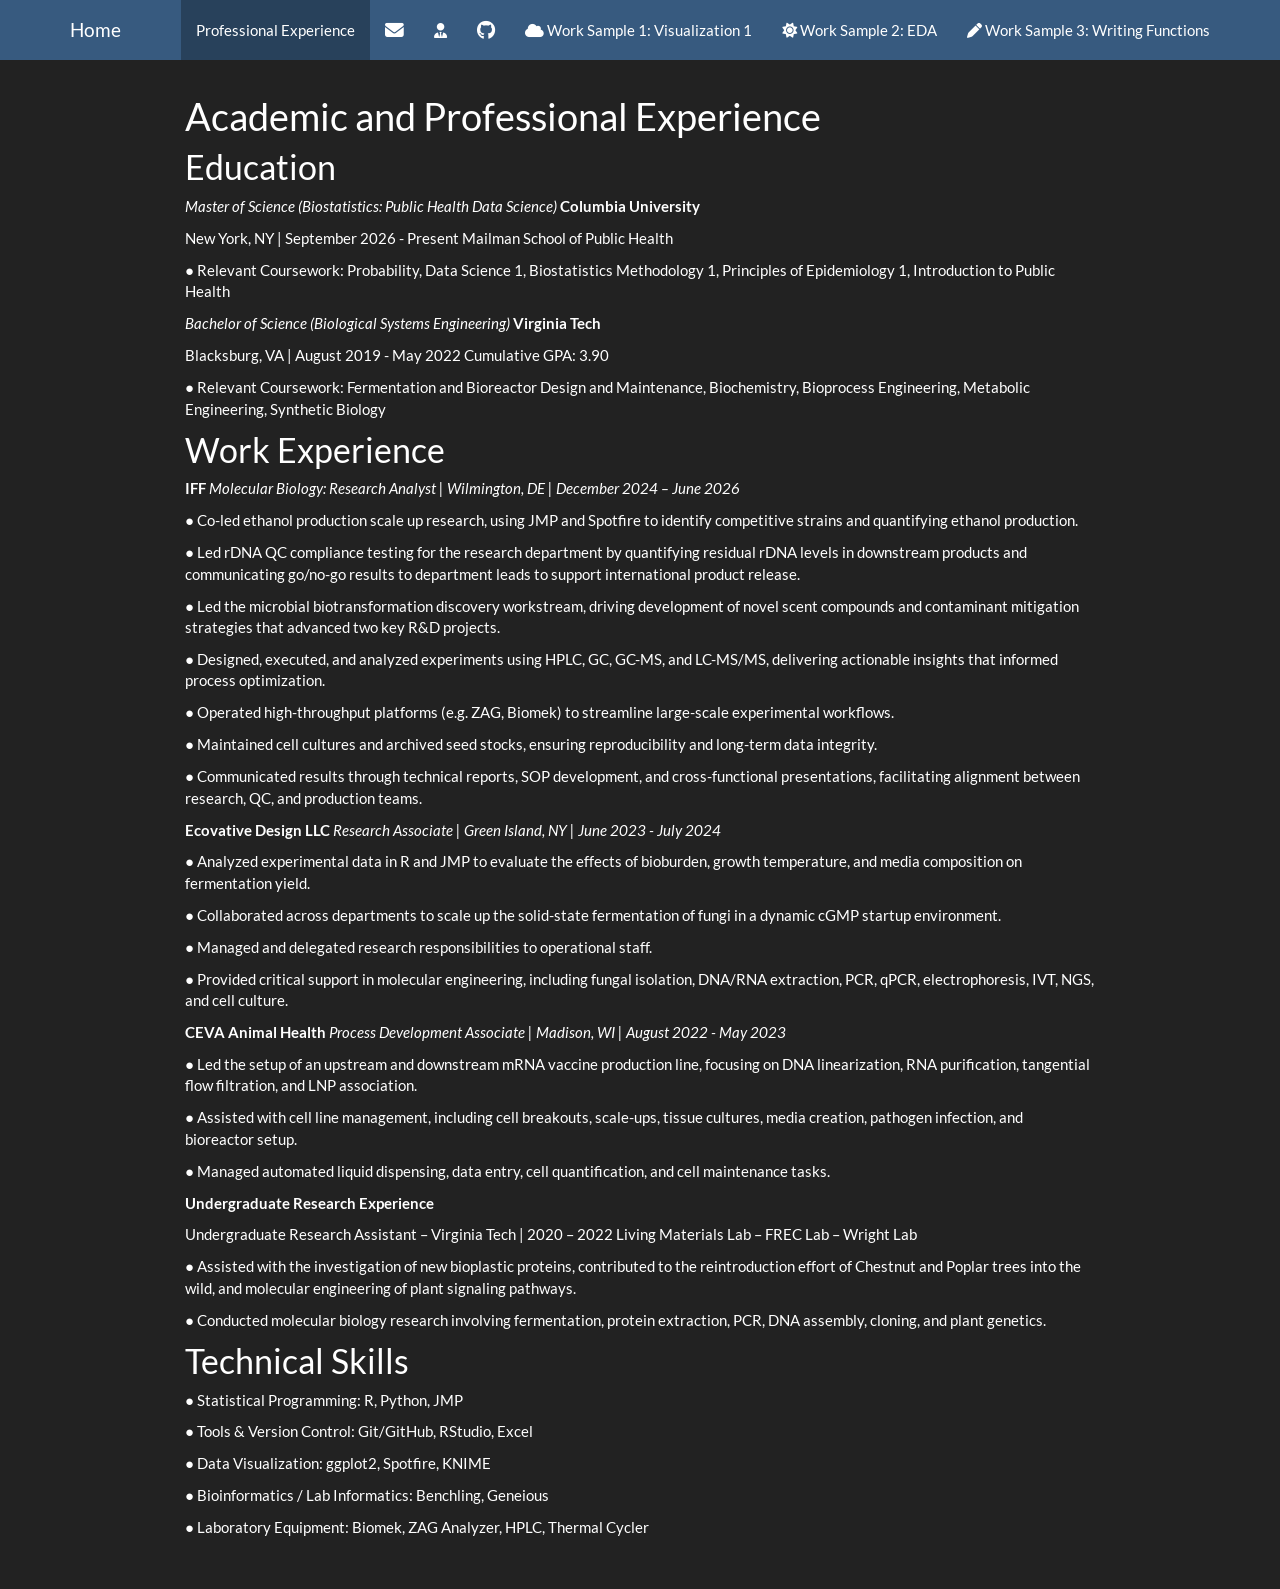
==== commit eb94cd9d: "Problem 2_plotly" ====
--- a/about.html
+++ b/about.html
@@ -354,8 +354,8 @@
 <p>● Provided critical support in molecular engineering, including
 fungal isolation, DNA/RNA extraction, PCR, qPCR, electrophoresis, IVT,
 NGS, and cell culture.</p>
-<p><strong>CEVA Animal Health</strong> <em>Process Dev. Associate |
-Madison, WI |August 2022 - May 2023</em></p>
+<p><strong>CEVA Animal Health</strong> <em>Process Development Associate
+| Madison, WI | August 2022 - May 2023</em></p>
 <p>● Led the setup of an upstream and downstream mRNA vaccine production
 line, focusing on DNA linearization, RNA purification, tangential flow
 filtration, and LNP association.</p>
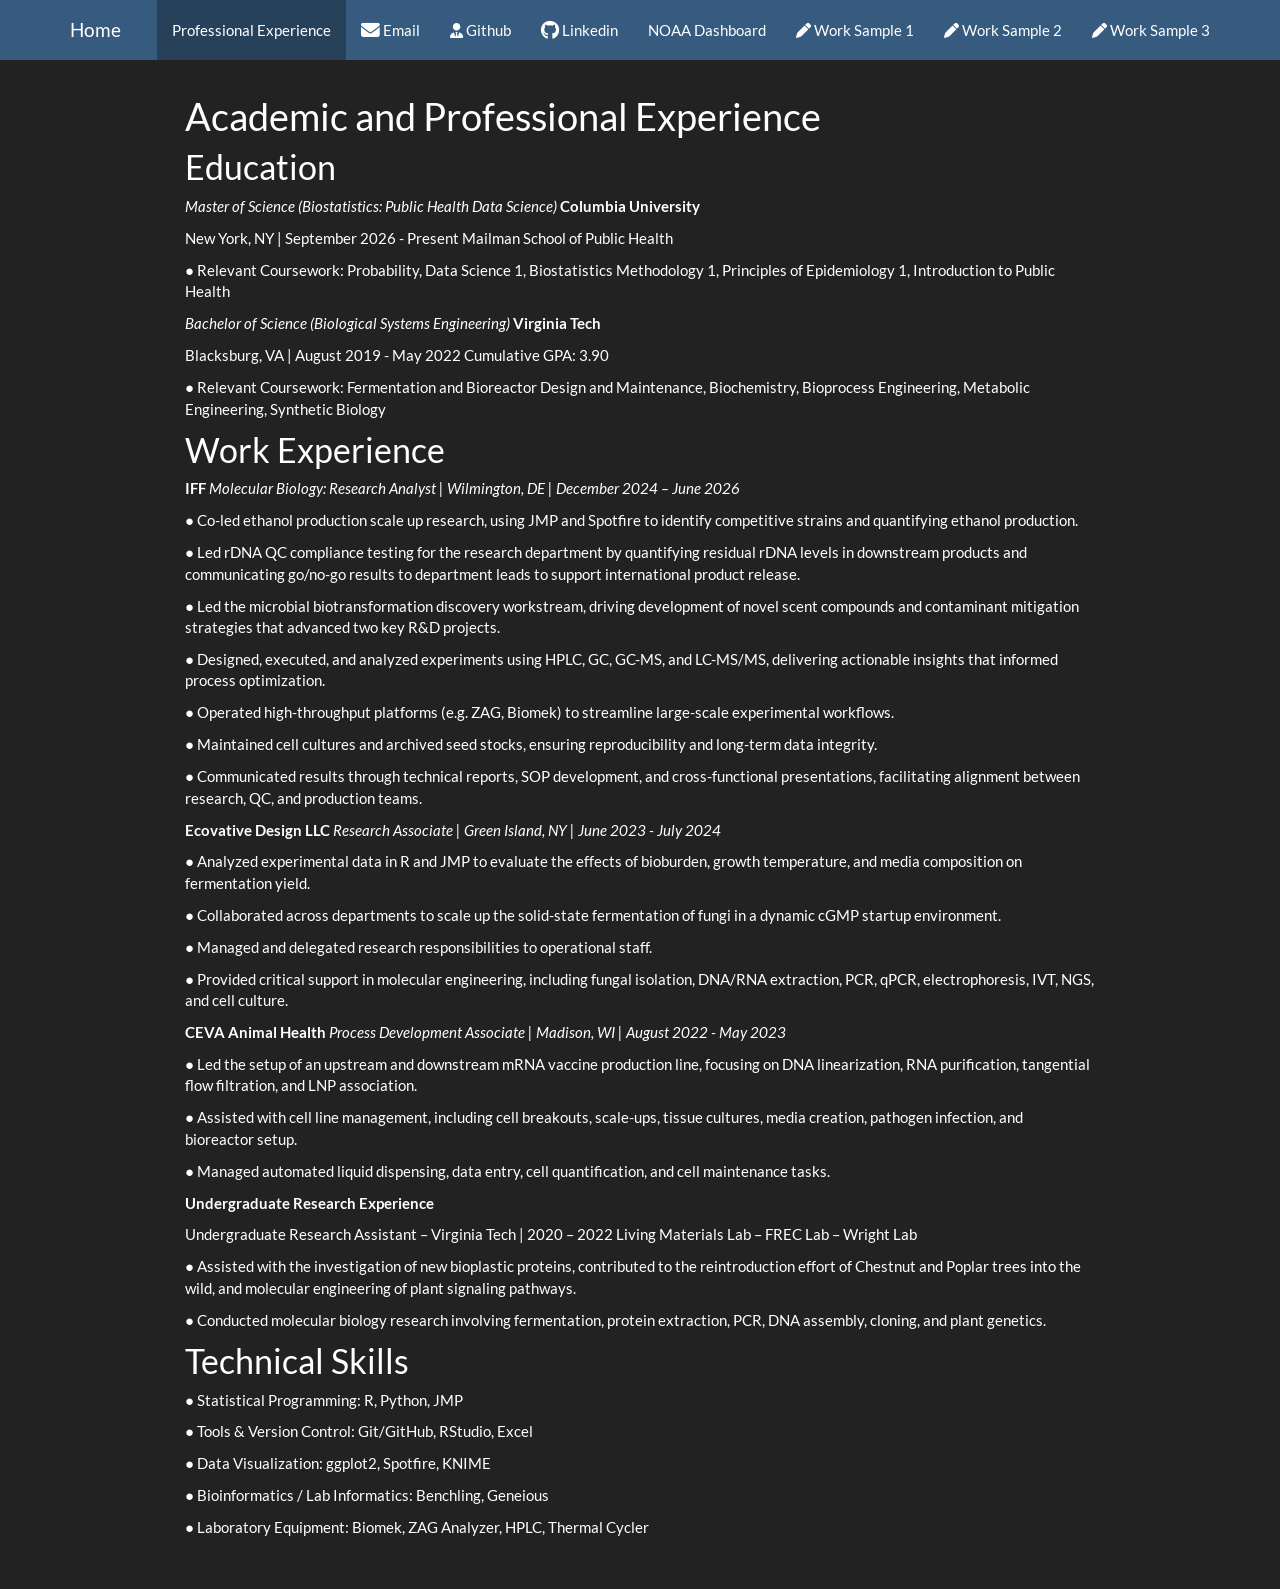
==== commit 7916a24e: "Problem 2_commit 3" ====
--- a/about.html
+++ b/about.html
@@ -254,39 +254,45 @@
   <a href="mailto:ryd2106@cumc.columbia.edu">
     <span class="fa fa-envelope fa-lg"></span>
      
+    Email
   </a>
 </li>
 <li>
   <a href="http://github.com/risadickerman/">
     <span class="fa fa-solid fa-user-tie"></span>
      
-  </a>
-</li>
-<li>
-  <a href="https://www.linkedin.com/jobs/">
+    Github
+  </a>
+</li>
+<li>
+  <a href="https://www.linkedin.com/in/risa-dickerman-383a721a8/">
     <span class="fa fa-github fa-lg"></span>
      
-  </a>
+    Linkedin
+  </a>
+</li>
+<li>
+  <a href="flexdashboard_noaa.html">NOAA Dashboard</a>
 </li>
 <li>
   <a href="https://github.com/risadickerman/visualization_1">
-    <span class="fa fa-solid fa-cloud"></span>
-     
-    Work Sample 1: Visualization 1
+    <span class="fa fa-solid fa-pen"></span>
+     
+    Work Sample 1
   </a>
 </li>
 <li>
   <a href="https://github.com/risadickerman/viz_and_eda">
-    <span class="fa fa-solid fa-sun"></span>
-     
-    Work Sample 2: EDA
+    <span class="fa fa-solid fa-pen"></span>
+     
+    Work Sample 2
   </a>
 </li>
 <li>
   <a href="https://github.com/risadickerman/writing_functions">
     <span class="fa fa-solid fa-pen"></span>
      
-    Work Sample 3: Writing Functions
+    Work Sample 3
   </a>
 </li>
       </ul>
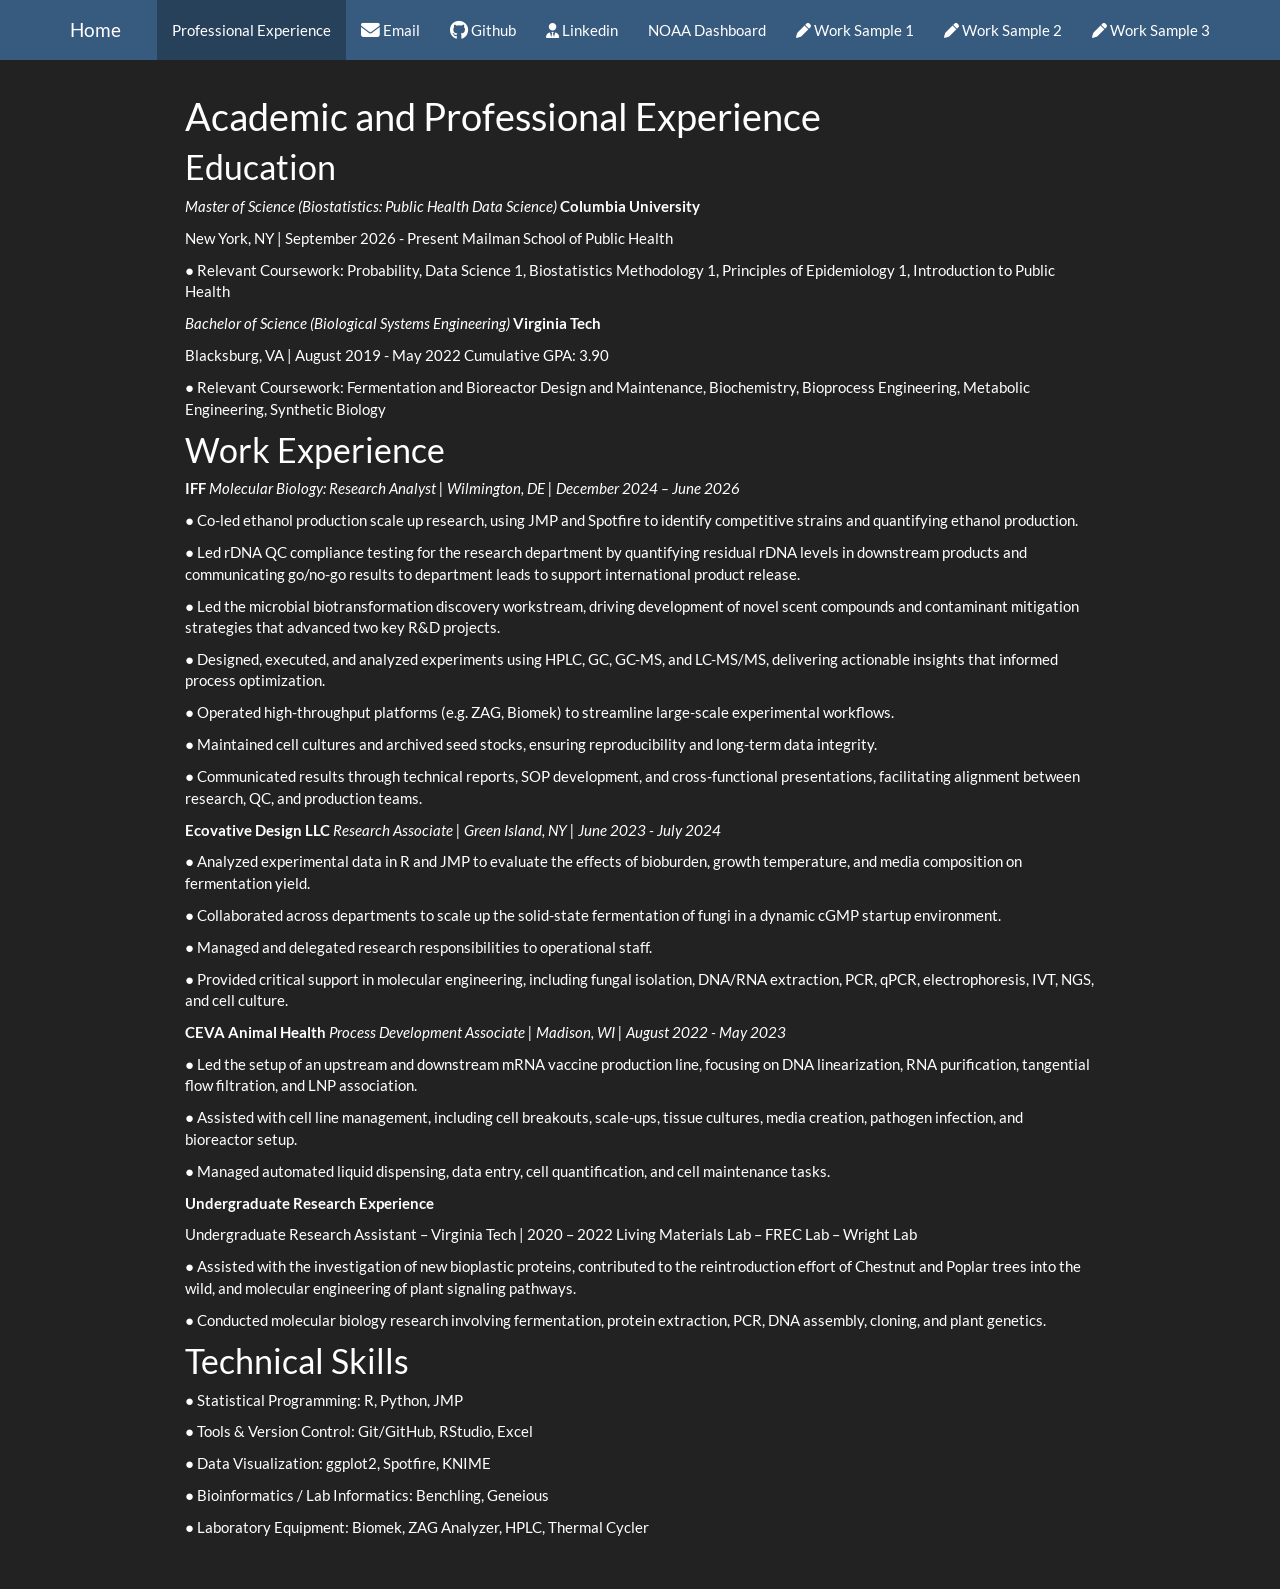
==== commit 1be7a6e2: "final commit" ====
--- a/about.html
+++ b/about.html
@@ -259,14 +259,14 @@
 </li>
 <li>
   <a href="http://github.com/risadickerman/">
+    <span class="fa fa-github fa-lg"></span>
+     
+    Github
+  </a>
+</li>
+<li>
+  <a href="https://www.linkedin.com/in/risa-dickerman-383a721a8/">
     <span class="fa fa-solid fa-user-tie"></span>
-     
-    Github
-  </a>
-</li>
-<li>
-  <a href="https://www.linkedin.com/in/risa-dickerman-383a721a8/">
-    <span class="fa fa-github fa-lg"></span>
      
     Linkedin
   </a>
